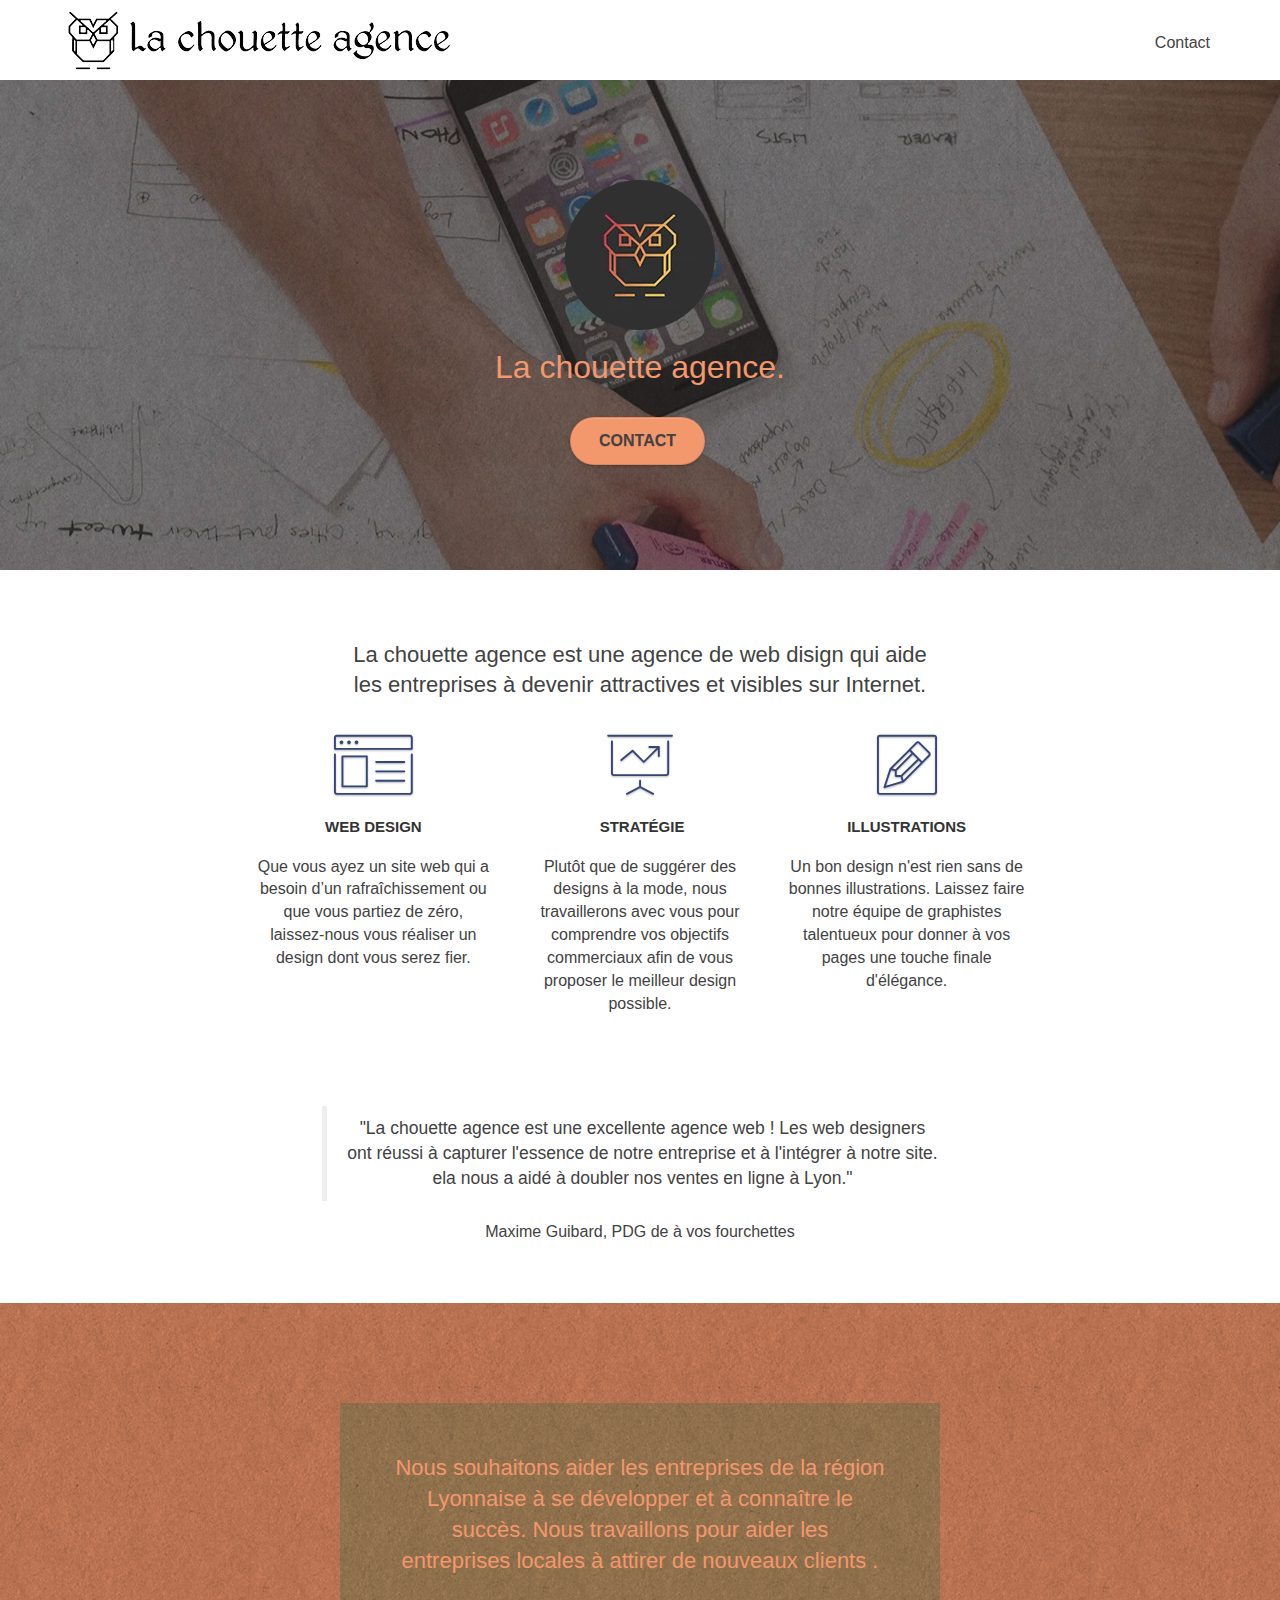
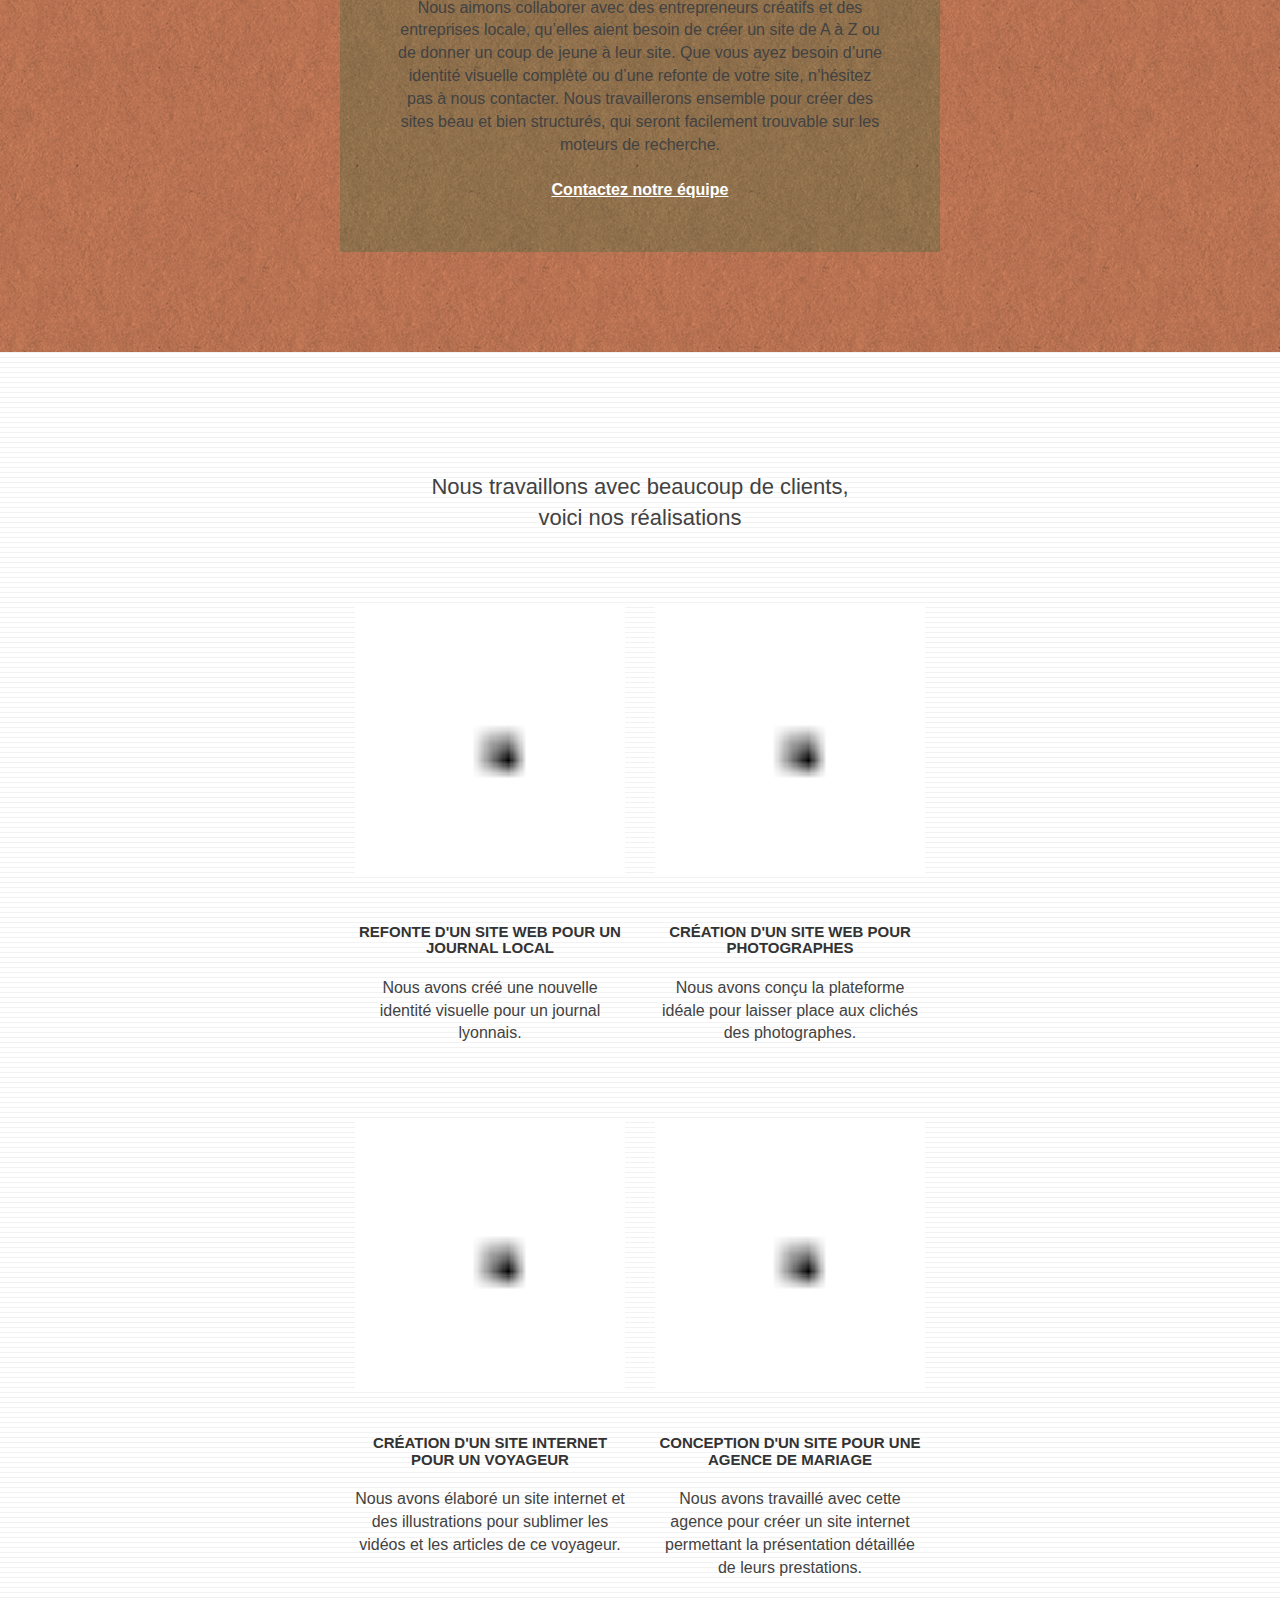
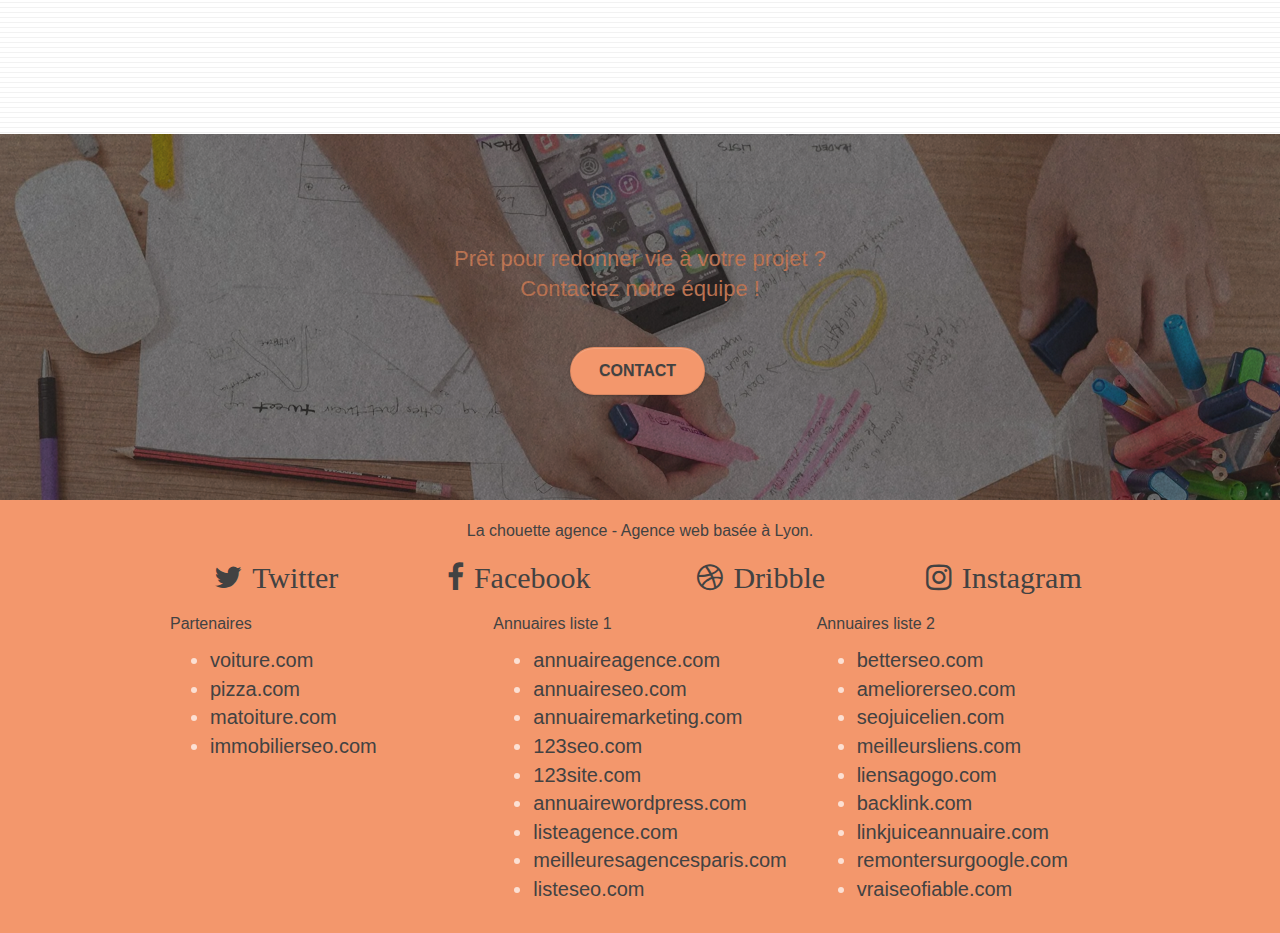
==== index.html @ f235cac0 "modification de la src pour lasizases" ====
<!doctype html>
<html lang="fr" >

<head>
	<meta charset="utf-8">
	<meta name="keywords"
		content="seo, google, site web, site internet, agence design paris, agence design, agence design,agence design,agence design,agence design,agence design,agence design,agence design,agence design">
	<meta name="description" content="La chouette agence est une agence de web design qui aide les entreprise à devenir attractives et vissible sur internet">
	<meta name="viewport" content="width=device-width, initial-scale=1.0, viewport-fit=cover">
	<!--opengraph-->
	<meta property="og:title" content="La chouette agence - Agence web basée à Lyon"/>
	<meta property="og:type" content="website"/>
	<meta property="og:url" content="https://hauste77.github.io/SEO-optimisation/"/>
	<meta property="og:image" content="https://hauste77.github.io/SEO-optimisation/img/logo.webp"/>
	<meta property="og:description" content="La chouette agence est une agence de web design qui aide les entreprise à devenir attractives et vissible sur internet"/>

	<link rel="shortcut icon" type="image/png" href="favicon.ico">

	<link rel="stylesheet" type="text/css" href="./css/bootstrap.css">
	<link rel="stylesheet" type="text/css" href="style.css">
	<link rel="stylesheet" type="text/css" href="./css/font-awesome.css">
	<link rel="stylesheet" type="text/css" href="./css/et-line.css">
	


	

	<title>La chouette agence - Agence web basée à Lyon</title>


	<!-- Analytics -->

	<!-- Analytics END -->

</head>

<body>
	<!-- Principal conteneur -->
	<div class="page-container">

		<!-- bloc-0 -->
		<header class="bloc bgc-white l-bloc " id="bloc-0">
				<nav class="navbar row">
					<div class="navbar-header">
						<a class="navbar-brand" href="index.html"><img src="img/la-chouette-agence.webp"
								alt="paris web design logo agence web meilleure agence" /></a>
						<button id="nav-toggle" type="button" class="ui-navbar-toggle navbar-toggle"
							data-toggle="collapse" data-target=".navbar-1">
							<span class="sr-only">Toggle navigation</span><span class="icon-bar"></span><span
								class="icon-bar"></span><span class="icon-bar"></span>
						</button>
					</div>
					<div class="collapse navbar-collapse navbar-1 special-dropdown-nav">
						<ul class="site-navigation nav navbar-nav">
							<li>
								<a href="page2.html">Contact</a>
							</li>
						</ul>
					</div>
				</nav>
		</header>
		<!-- bloc-0 END -->

		<!-- bloc-1-presentation -->
		<div class="bloc bgc-dark-slate-blue bg-banniere d-bloc bg-t-edge bloc-bg-texture texture-paper b-parallax"
			id="bloc-1-hero">
			<div class="container bloc-lg">
				<div class="row tight-width-whitespace">
					<div class="col-sm-12">
						<img src="img/logo.webp" class="center-block image-resize-mode"
							alt="La chouette agence, agence web paris, création logo paris" />
						<h1 class="text-center hero-bloc-text tc-white ">
							La chouette agence.
						</h1>
						<div class="text-center">
							<a href="page2.html" class="btn btn-lg btn-clean btn-rd cta-hero btn-atomic-tangerine"
								id="cta-hero">Contact</a>
						</div>
					</div>
				</div>
			</div>
		</div>
		<!-- bloc-1-presentation END -->

		<!-- bloc-2-services -->
		<div class="bloc bgc-white l-bloc" id="bloc-2-services">
			<div class="container bloc-md">
				<div class="row">
					<div class="col-sm-12 text-center">
						<h2>La chouette agence est une agence de web disign qui aide <br> les entreprises à devenir attractives et visibles sur Internet.</h2>
					</div>
				</div>
				<div class="row voffset-lg med-width-whitespace">
					<div class="col-sm-4">
						<div class="text-center">
							<span class="et-icon-browser sm-shadow icon-dark-slate-blue icons icon-lg"></span>
						</div>
						<h3 class="mg-md text-center">
							Web design
						</h3>
						<p class="text-center ">
							Que vous ayez un site web qui a besoin d&rsquo;un rafraîchissement ou que vous partiez de
							zéro, laissez-nous vous réaliser un design dont vous serez fier.
						</p>
					</div>
					<div class="col-sm-4">
						<div class="text-center">
							<span class="et-icon-presentation sm-shadow icon-dark-slate-blue icons icon-lg"></span>
						</div>
						<h3 class="mg-md text-center">
							&nbsp;Stratégie
						</h3>
						<p class="text-center ">
							Plutôt que de suggérer des designs à la mode, nous travaillerons avec vous pour comprendre
							vos objectifs commerciaux afin de vous proposer le meilleur design possible.<br>
						</p>
					</div>
					<div class="col-sm-4">
						<div class="text-center">
							<span class="et-icon-edit sm-shadow icon-dark-slate-blue icons icon-lg"></span>
						</div>
						<h3 class="mg-md text-center">
							Illustrations
						</h3>
						<p class="text-center ">
							Un bon design n'est rien sans de bonnes illustrations. Laissez faire notre équipe de
							graphistes talentueux pour donner à vos pages une touche finale d'élégance.
						</p>
					</div>
				</div>
				<div class="row voffset-lg voffset">
					<div class="col-xs-12 col-md-8 col-md-offset-2 text-center">
						<blockquote class="blockquote">"La chouette agence est une excellente agence web ! Les web designers ont réussi à
							capturer l'essence de notre entreprise et à l'intégrer à notre site. ela nous a aidé à
							doubler nos ventes en ligne à Lyon."</blockquote>
						<p>Maxime Guibard, PDG de à vos fourchettes</p>

					</div>
				</div>
			</div>
		</div>
		<!-- bloc-2-services END -->

		<!-- bloc-3-what-i-do -->
		<div class="bloc tc-white bgc-atomic-tangerine bg-presentation d-bloc bloc-bg-texture texture-paper b-parallax"
			id="bloc-3-what-i-do">
			<div class="container bloc-lg">
				<div class="row tight-width-whitespace black-background">
					<div class="col-sm-12">
						<h2 class="mg-md text-center tc-white">
							Nous souhaitons aider les entreprises de la région Lyonnaise à se développer et à connaître
							le succès. Nous travaillons pour aider les entreprises locales à attirer de nouveaux clients
							.<br>
						</h2>
						<p class="text-center white">
							Nous aimons collaborer avec des entrepreneurs créatifs et des entreprises locale, qu’elles
							aient besoin de créer un site de A à Z ou de donner un coup de jeune à leur site. Que vous
							ayez besoin d’une identité visuelle complète ou d’une refonte de votre site, n’hésitez pas à
							nous contacter. Nous travaillerons ensemble pour créer des sites beau et bien structurés,
							qui seront facilement trouvable sur les moteurs de recherche. <br><br><a
								class="ltc-white bold-link" href="page2.html">Contactez notre équipe</a><br>
						</p>
					</div>
				</div>
			</div>
		</div>
		<!-- bloc-3-what-i-do END -->

		<!-- bloc-4-portfolio -->
		<div class="bloc bgc-white bg-lines-h2-bg bg-repeat l-bloc" id="bloc-4-portfolio">
			<div class="container bloc-lg">
				<div class="row">
					<div class="col-sm-12 text-center">
						<h2>Nous travaillons avec beaucoup de clients,<br> voici nos réalisations</h2>
					</div>
				</div>
				<div class="row tight-width-whitespace portfolio-row">
					<div class="col-sm-6">
						<a href="#" data-lightbox="img/1.webp" data-gallery-id="gallery-1"
							data-caption="Refonte d'un site web pour un journal local" data-frame="snapshot-lb"><img
								data-src="img/1.webp" src="[data-uri]
								oAAAANSUhEUgAAAA8AAAAPCAIAAAC0tA
								IdAAAAAXNSR0IArs4c6QAAAARnQU1BAA
								Cxjwv8YQUAAAAJcEhZcwAADsMAAA7DAc
								dvqGQAAAAtSURBVChTY/hPChhVjQmwq1
								6xYkVrayuUgwSwqwYqZWDAIkV/d+MCg0
								X1//8A6+OZnvHEteQAAAAASUVORK5CYI
								I="
								alt="paris web design logo agence web meilleure agence et refonte site web journal"
								class="img-responsive portfolio-thumb lazyload" /></a>
						<h3 class="mg-md text-center">
							Refonte d'un site web pour un journal local
						</h3>
						<p class="text-center">
							Nous avons créé une nouvelle identité visuelle pour un journal lyonnais.
						</p>
					</div>
					<div class="col-sm-6">
						<a href="#" data-lightbox="img/2.webp" data-gallery-id="gallery-1"
							data-caption="Création d'un site web pour photographes" data-frame="snapshot-lb"><img
								data-src="img/2.webp" src="[data-uri]
								oAAAANSUhEUgAAAA8AAAAPCAIAAAC0tA
								IdAAAAAXNSR0IArs4c6QAAAARnQU1BAA
								Cxjwv8YQUAAAAJcEhZcwAADsMAAA7DAc
								dvqGQAAAAtSURBVChTY/hPChhVjQmwq1
								6xYkVrayuUgwSwqwYqZWDAIkV/d+MCg0
								X1//8A6+OZnvHEteQAAAAASUVORK5CYI
								I=" class="img-responsive portfolio-thumb lazyload"
								alt="paris web design logo agence web meilleure agence, Création d'un site web pour photographes" /></a>
						<h3 class="mg-md text-center">
							Création d'un site web pour photographes
						</h3>
						<p class="text-center">
							Nous avons conçu la plateforme idéale pour laisser place aux clichés des photographes.
						</p>
					</div>
				</div>
				<div class="row tight-width-whitespace portfolio-row">
					<div class="col-sm-6">
						<a href="#" data-lightbox="img/3.webp" data-gallery-id="gallery-1"
							data-caption="Création d'un site internet pour un voyageur" data-frame="snapshot-lb"><img
								data-src="img/3.webp" src="[data-uri]
								oAAAANSUhEUgAAAA8AAAAPCAIAAAC0tA
								IdAAAAAXNSR0IArs4c6QAAAARnQU1BAA
								Cxjwv8YQUAAAAJcEhZcwAADsMAAA7DAc
								dvqGQAAAAtSURBVChTY/hPChhVjQmwq1
								6xYkVrayuUgwSwqwYqZWDAIkV/d+MCg0
								X1//8A6+OZnvHEteQAAAAASUVORK5CYI
								I=" class="img-responsive portfolio-thumb lazyload"
								alt="paris web design logo agence web meilleure agence, Création d'un site web pour voyageur" /></a>
						<h3 class="mg-md text-center">
							Création d'un site internet pour un voyageur
						</h3>
						<p class="text-center">
							Nous avons élaboré un site internet et des illustrations pour sublimer les vidéos et les
							articles de ce voyageur.
						</p>
					</div>
					<div class="col-sm-6">
						<a href="#" data-lightbox="img/4.webp" data-gallery-id="gallery-1"
							data-caption="Conception d'un site pour une agence de mariage" data-frame="snapshot-lb"><img
								data-src="img/4.webp" src="[data-uri]
								oAAAANSUhEUgAAAA8AAAAPCAIAAAC0tA
								IdAAAAAXNSR0IArs4c6QAAAARnQU1BAA
								Cxjwv8YQUAAAAJcEhZcwAADsMAAA7DAc
								dvqGQAAAAtSURBVChTY/hPChhVjQmwq1
								6xYkVrayuUgwSwqwYqZWDAIkV/d+MCg0
								X1//8A6+OZnvHEteQAAAAASUVORK5CYI
								I=" class="img-responsive portfolio-thumb lazyload"
								alt="paris web design logo agence web meilleure agence, Création d'un site web pour agence de mariage" /></a>
						<h3 class="mg-md text-center">
							Conception d'un site pour une agence de mariage
						</h3>
						<p class="text-center">
							Nous avons travaillé avec cette agence pour créer un site internet permettant la
							présentation détaillée de leurs prestations.
						</p>
					</div>
				</div>
			</div>
		</div>
		<!-- bloc-4-portfolio END -->

		<!-- bloc-5-cta -->
		<div class="bloc bgc-dark-slate-blue bg-banniere d-bloc bloc-bg-texture texture-paper" id="bloc-5-cta">
			<div class="container bloc-lg">
				<div class="row">
					<h2 class="mg-md text-center tc-white">
						Prêt pour redonner vie à votre projet ?<br>Contactez notre équipe !
					</h2>
					<div class="col-sm-12 text-center">
						<a href="page2.html"
							class="btn btn-atomic-tangerine btn-clean btn-rd btn-lg cta-hero">Contact</a>
					</div>
				</div>
			</div>
		</div>
		<!-- bloc-5-cta END -->

		<!-- Footer - bloc-8 -->
		<div class="bloc bgc-atomic-tangerine d-bloc" id="bloc-8">
			<div class="container bloc-sm">
				<div class="row">
					<div class="col-sm-12">
						<p class="text-center white">
							La chouette agence - Agence web basée à Lyon.<br>
						</p>
						<div class="row row-no-gutters social">
							<div class="col-sm-3">
								<div class="text-center">
									<a class="social" href="index.html"><span class="fa fa-twitter icon-md">Twitter</span></a>
								</div>
							</div>
							<div class="col-sm-3">
								<div class="text-center">
									<a class="social" href="index.html"><span class="fa fa-facebook icon-md">Facebook</span></a>
								</div>
							</div>
							<div class="col-sm-3">
								<div class="text-center">
									<a class="social" href="index.html"><span class="fa fa-dribbble icon-md">Dribble</span></a>
								</div>
							</div>
							<div class="col-sm-3">
								<div class="text-center">
									<a class="social" href="index.html"><span
											class="fa fa-instagram icon-md">Instagram</span></a>
								</div>
							</div>
						</div>
						<div class="row">
							<div class="col-sm-4">
								<p>Partenaires</p>
								<ul>
									<li><a href="voiture.com">voiture.com</a></li>
									<li><a href="pizza.com">pizza.com</a></li>
									<li><a href="matoiture.com">matoiture.com</a></li>
									<li><a href="immobilierseo.com">immobilierseo.com</a></li>
								</ul>
							</div>
							<div class="col-sm-4">
								<p>Annuaires liste 1</p>
								<ul>
									<li><a href="annuaireagence.com">annuaireagence.com</a></li>
									<li><a href="annuaireseo.com">annuaireseo.com</a></li>
									<li><a href="annuairemarketing.com">annuairemarketing.com</a></li>
									<li><a href="123seoture.com">123seo.com</a></li>
									<li><a href="123site.com">123site.com</a></li>
									<li><a href="annuairewordpress.com">annuairewordpress.com</a></li>
									<li><a href="listeagence.com">listeagence.com</a></li>
									<li><a href="meilleuresagencesparis.com">meilleuresagencesparis.com</a></li>
									<li><a href="listeseo.com">listeseo.com</a></li>
								</ul>
							</div>
							<div class="col-sm-4">
								<p>Annuaires liste 2</p> 
								<ul>
									<li><a href="betterseo.com">betterseo.com</a></li>
									<li><a href="ameliorerseo.com">ameliorerseo.com</a></li>
									<li><a href="seojuicelien.com">seojuicelien.com</a></li>
									<li><a href="meilleursliens.com">meilleursliens.com</a></li>
									<li><a href="liensagogo.com">liensagogo.com</a></li>
									<li><a href="backlink.com">backlink.com</a></li>
									<li><a href="linkjuiceannuaire.com">linkjuiceannuaire.com</a></li>
									<li><a href="remontersurgoogle.com">remontersurgoogle.com</a></li>
									<li><a href="vraiseofiable.com">vraiseofiable.com</a></li>
								</ul>
							</div>
						</div>
					</div>
				</div>
			</div>
		</div>
		<!-- Footer - bloc-8 END -->

	</div>
	<!-- Principal conteneur END -->
	<script src="./js/lazysizes.min.js" async=""></script>
	<script src="./js/jquery-3.4.1.min.js"></script>
	<script src="./js/bootstrap.min.js"></script>
	<script defer src="./js/blocs.min.js"></script>
	<script defer src="./js/jquery.touchSwipe.js"></script>
	<script defer src="./js/gmaps.min.js"></script>

</body>

</html>
---- style.css ----
body {
    margin: 0;
    padding: 0;
    background: #FFF;
    overflow-x: hidden;
    -webkit-font-smoothing: antialiased;
    -moz-osx-font-smoothing: grayscale;
}

a,
button {
    transition: all .3s ease-in-out;
    outline: none!important;
}

a:hover {
    text-decoration: none;
    cursor: pointer;
}

#page-loading-blocs-notifaction {
    position: fixed;
    top: 0;
    bottom: 0;
    width: 100%;
    z-index: 100000;
    background: #FFFFFF url("img/pageload-spinner.gif") no-repeat center center;
}

.blockquote {
    color: #424242;
}

ul {
    font-size: 2rem;
}

.bloc {
    width: 100%;
    clear: both;
    background: 50% 50% no-repeat;
    padding: 0 50px;
    -webkit-background-size: cover;
    -moz-background-size: cover;
    -o-background-size: cover;
    background-size: cover;
    position: relative;
}

.bloc .container {
    padding-left: 0;
    padding-right: 0;
}

.bloc-lg {
    padding: 100px 50px;
}

.bloc-md {
    padding: 50px;
}

.bloc-sm {
    padding: 20px 50px;
}

.bg-center,
.bg-l-edge,
.bg-r-edge,
.bg-t-edge,
.bg-b-edge,
.bg-tl-edge,
.bg-bl-edge,
.bg-tr-edge,
.bg-br-edge,
.bg-repeat {
    -webkit-background-size: auto!important;
    -moz-background-size: auto!important;
    -o-background-size: auto!important;
    background-size: auto!important;
}

.bg-repeat {
    background: repeat;
}

.bg-t-edge {
    background: top no-repeat;
}

.bloc-bg-texture::before {
    content: "";
    background-size: 2px 2px;
    position: absolute;
    top: 0;
    bottom: 0;
    left: 0;
    right: 0;
}

.img-responsive.portfolio-thumb {
    width: -webkit-fill-available;
}

.texture-paper::before {
    background: url("img/texture-paper.webp");
}

.b-parallax {
    background-attachment: fixed;
}

.d-bloc {
    color: rgba(255, 255, 255, .7);
}

.d-bloc button:hover {
    color: rgba(255, 255, 255, .9);
}

.d-bloc .icon-round,
.d-bloc .icon-square,
.d-bloc .icon-rounded,
.d-bloc .icon-semi-rounded-a,
.d-bloc .icon-semi-rounded-b {
    border-color: rgba(255, 255, 255, .9);
}

.d-bloc .divider-h span {
    border-color: rgba(255, 255, 255, .2);
}

.d-bloc .a-btn,
.d-bloc .navbar a,
.d-bloc .navbar-brand,
.d-bloc a .icon-sm,
.d-bloc a .icon-md,
.d-bloc a .icon-lg,
.d-bloc a .icon-xl,
.d-bloc h1 a,
.d-bloc h2 a,
.d-bloc h3 a,
.d-bloc h4 a,
.d-bloc h5 a,
.d-bloc h6 a,
.d-bloc p a {
    color: rgba(255, 255, 255, .6);
}

.d-bloc .a-btn:hover,
.d-bloc .navbar a:hover,
.d-bloc .navbar-brand:hover,
.d-bloc a:hover .icon-sm,
.d-bloc a:hover .icon-md,
.d-bloc a:hover .icon-lg,
.d-bloc a:hover .icon-xl,
.d-bloc h1 a:hover,
.d-bloc h2 a:hover,
.d-bloc h3 a:hover,
.d-bloc h4 a:hover,
.d-bloc h5 a:hover,
.d-bloc h6 a:hover,
.d-bloc p a:hover {
    color: rgba(255, 255, 255, 1);
}

.d-bloc .navbar-toggle .icon-bar {
    background: rgba(255, 255, 255, 1);
}

.d-bloc .btn-wire,
.d-bloc .btn-wire:hover {
    color: rgba(255, 255, 255, 1);
    border-color: rgba(255, 255, 255, 1);
}

.d-bloc .panel {
    color: rgba(0, 0, 0, .5);
}

.d-bloc .panel button:hover {
    color: rgba(0, 0, 0, .7);
}

.d-bloc .panel icon {
    border-color: rgba(0, 0, 0, .7);
}

.d-bloc .panel .divider-h span {
    border-color: rgba(0, 0, 0, .1);
}

.d-bloc .panel .a-btn {
    color: rgba(0, 0, 0, .6);
}

.d-bloc .panel .a-btn:hover {
    color: rgba(0, 0, 0, 1);
}

.d-bloc .panel .btn-wire,
.d-bloc .panel .btn-wire:hover {
    color: rgba(0, 0, 0, .7);
    border-color: rgba(0, 0, 0, .3);
}

.d-bloc .panel,
.l-bloc {
    color: rgba(0, 0, 0, .5);
}

.d-bloc .panel button:hover,
.l-bloc button:hover {
    color: rgba(0, 0, 0, .7);
}

.l-bloc .icon-round,
.l-bloc .icon-square,
.l-bloc .icon-rounded,
.l-bloc .icon-semi-rounded-a,
.l-bloc .icon-semi-rounded-b {
    border-color: rgba(0, 0, 0, .7);
}

.d-bloc .panel .divider-h span,
.l-bloc .divider-h span {
    border-color: rgba(0, 0, 0, .1);
}

.d-bloc .panel .a-btn,
.l-bloc .a-btn,
.l-bloc .navbar a,
.l-bloc .navbar-brand,
.l-bloc a .icon-sm,
.l-bloc a .icon-md,
.l-bloc a .icon-lg,
.l-bloc a .icon-xl,
.l-bloc h1 a,
.l-bloc h2 a,
.l-bloc h3 a,
.l-bloc h4 a,
.l-bloc h5 a,
.l-bloc h6 a,
.l-bloc p a {
    color: rgba(0, 0, 0, .6);
}

.d-bloc .panel .a-btn:hover,
.l-bloc .a-btn:hover,
.l-bloc .navbar a:hover,
.l-bloc .navbar-brand:hover,
.l-bloc a:hover .icon-sm,
.l-bloc a:hover .icon-md,
.l-bloc a:hover .icon-lg,
.l-bloc a:hover .icon-xl,
.l-bloc h1 a:hover,
.l-bloc h2 a:hover,
.l-bloc h3 a:hover,
.l-bloc h4 a:hover,
.l-bloc h5 a:hover,
.l-bloc h6 a:hover,
.l-bloc p a:hover {
    color: rgba(0, 0, 0, 1);
}

.l-bloc .navbar-toggle .icon-bar {
    color: rgba(0, 0, 0, .6);
}

.d-bloc .panel .btn-wire,
.d-bloc .panel .btn-wire:hover,
.l-bloc .btn-wire,
.l-bloc .btn-wire:hover {
    color: rgba(0, 0, 0, .7);
    border-color: rgba(0, 0, 0, .3);
}

.voffset {
    margin-top: 30px;
}

.voffset-lg {
    margin-top: 80px;
}

.row-no-gutters {
    margin-right: 0;
    margin-left: 0;
}

.row.row-no-gutters > [class^="col-"],
.row.row-no-gutters > [class*=" col-"] {
    padding-right: 0;
    padding-left: 0;
}

#bloc-1-hero h1 {
    font-size: 32px;
}

.navbar {
    margin-bottom: 0;
    z-index: 1;
}

.navbar-brand {
    height: auto;
    padding: 3px 15px;
    font-size: 25px;
    font-weight: normal;
    font-weight: 600;
    line-height: 44px;
}

.navbar-brand img {
    max-height: 200px;
    margin: 0 5px 0 0;
    display: inline;
}

.navbar-brand img[src$=svg] {
    min-width: 100px;
}

.nav-center .navbar-brand img {
    margin: 0;
}

.navbar .nav {
    padding-top: 2px;
    margin-right: -16px;
    float: right;
    z-index: 1;
}

.nav > li {
    float: left;
    margin-top: 4px;
    font-size: 16px;
}

.navbar-nav .open .dropdown-menu > li > a {
    text-align: inherit;
}

.nav > li a:hover,
.nav > li a:focus {
    background: transparent;
}

.navbar-toggle {
    margin: 10px 10px 0 0;
    border: 0px;
}

.navbar-toggle:hover {
    background: transparent!important;
}

.navbar-toggle .icon-bar {
    background-color: rgba(0, 0, 0, .5);
    width: 26px;
}

.nav-invert .navbar .nav {
    float: left;
}

.nav-invert .navbar-header,
.nav-invert .navbar-brand {
    float: right;
    position: relative;
    z-index: 2;
}

@media (min-width: 768px) {
    .site-navigation {
        position: absolute;
        top: 50%;
        right: 20px;
        transform: translate(0, -50%);
        -webkit-transform: translateY(-50%);
    }
    .nav > li .dropdown-menu a,
    .nav > li .dropdown-menu a:hover {
        color: #484848;
    }
    .nav-invert .site-navigation {
        left: 0;
        right: 0;
    }
    .nav-center {
        text-align: center;
    }
    .nav-center .navbar-header {
        width: 100%;
    }
    .nav-center .navbar-header,
    .nav-center .navbar-brand,
    .nav-center .nav > li {
        float: none;
        display: inline-block;
    }
    .nav-center .site-navigation {
        position: relative;
        width: 100%;
        right: 0;
        margin-right: 0px;
        margin-top: 20px;
    }
    .nav-center.mini-nav .navbar-toggle {
        float: none;
        margin: 10px auto 0;
    }
}

.nav > li > .dropdown a {
    background: none!important;
    display: block;
    padding: 14px 15px;
}

nav .caret {
    margin: 0 5px;
}

.dropdown-menu .dropdown-menu {
    top: -8px;
    left: 100%;
}

.dropdown-menu .dropmenu-flow-right {
    top: 100%;
    left: 0;
    margin-left: -1px;
    border-top-left-radius: 0;
    border-top-right-radius: 0;
}

.dropdown-menu .dropdown span {
    border: 4px solid black;
    border-top-color: transparent;
    border-right-color: transparent;
    border-bottom-color: transparent;
    margin: 6px -5px 0 0!important;
    float: right;
}

.mg-md {
    margin-top: 10px;
    margin-bottom: 20px;
}

.mg-lg {
    margin-top: 10px;
    margin-bottom: 40px;
}

.btn {
    margin: 0 5px 5px 0;
}

.btn.pull-right {
    margin: 0 0 5px 5px;
}

.btn-d,
.btn-d:hover,
.btn-d:focus {
    color: #FFF;
    background: rgba(0, 0, 0, .3);
}

button {
    outline: none!important;
}

.btn-rd {
    border-radius: 40px;
}

.btn-clean {
    border: 1px solid rgba(0, 0, 0, .08);
    border-bottom-color: rgba(0, 0, 0, .1);
    text-shadow: 0 1px 0 rgba(0, 0, 1, .1);
    box-shadow: 0 1px 3px rgba(0, 0, 1, .25), inset 0 1px 0 0 rgba(255, 255, 255, .15);
}

.icon-md {
    font-size: 30px!important;
    color: #424242 !important;
}

.icon-lg {
    font-size: 60px!important;
}

.sm-shadow {
    text-shadow: 0 1px 2px rgba(0, 0, 0, .3);
}

.panel-sq,
.panel-sq .panel-heading,
.panel-sq .panel-footer {
    border-radius: 0;
}

.panel-rd {
    border-radius: 30px;
}

.panel-rd .panel-heading {
    border-radius: 29px 29px 0 0;
}

.panel-rd .panel-footer {
    border-radius: 0 0 29px 29px;
}

.form-control {
    border-color: rgba(0, 0, 0, .1);
    box-shadow: none;
}

.scrollToTop {
    width: 40px;
    height: 40px;
    position: fixed;
    bottom: 20px;
    right: 20px;
    opacity: 0;
    z-index: 500;
    transition: all .3s ease-in-out;
}

.scrollToTop span {
    margin-top: 6px;
}

.showScrollTop {
    font-size: 14px;
    opacity: 1;
}

a[data-lightbox] {
    position: relative;
    display: block;
    text-align: center;
}

a[data-lightbox]:hover::before {
    content: "+";
    font-family: "HelveticaNeue-Light", "Helvetica Neue Light", "Helvetica Neue", Helvetica, Arial;
    font-size: 32px;
    width: 50px;
    height: 50px;
    margin-left: -25px;
    border-radius: 50%;
    background: rgba(0, 0, 0, .6);
    color: #FFF;
    font-weight: 100;
    z-index: 1;
    position: absolute;
    top: 50%;
    transform: translateY(-50%);
    -webkit-transform: translateY(-50%);
}

a[data-lightbox]:hover img {
    opacity: 0.6;
    -webkit-animation-fill-mode: none;
    animation-fill-mode: none;
}

#lightbox-modal {
    display: flex;
    align-items: center;
}

#lightbox-modal .modal-dialog {
    width: 90%;
    max-width: 900px;
    margin: 0 auto 0;
}

#lightbox-modal .modal-dialog img {
    max-height: 90vh;
    margin: 0 auto;
}

.lightbox-caption {
    padding: 20px;
    color: #FFF;
    background: rgba(0, 0, 0, .5);
    position: absolute;
    left: 15px;
    right: 15px;
    bottom: 5px;
}

.close-lightbox {
    color: #FFF;
    font-size: 30px;
    position: absolute;
    top: 20px;
    right: 20px;
    z-index: 20;
    background: rgba(0, 0, 0, .5);
    border: none;
    line-height: 30px;
    padding: 0 9px 5px;
    opacity: 0.3;
}

.close-lightbox:hover,
.next-lightbox:hover,
.prev-lightbox:hover {
    opacity: 1.0;
    color: #FFF;
}

.next-lightbox,
.prev-lightbox {
    font-size: 20px;
    color: rgba(255, 255, 255, .9);
    background: rgba(0, 0, 0, .5);
    transition: all .2s ease-in-out;
    position: absolute;
    top: 45%;
    z-index: 1;
    opacity: 0.4;
}

.next-lightbox {
    padding: 6px 8px 1px 13px;
    right: 25px;
}

.prev-lightbox {
    padding: 6px 13px 1px 10px;
    left: 25px;
}

.snapshot-lb .modal-body {
    padding-bottom: 45px;
}

.snapshot-lb .lightbox-caption {
    padding: 0;
    color: rgba(0, 0, 0, .5);
    background: none;
}

h1,
h2,
h3,
h4,
h5,
h6,
p,
label,
.btn,
a {
    font-family: "helvetica";
    font-weight: 400;
    color: #424242!important;
}

.container {
    max-width: 1000px;
}

.hero-bloc-text {
    font-size: 38px;
}

.hero-bloc-text-sub {
    font-size: 36px;
}

.statement-bloc-text {
    line-height: 26px;
    font-style: italic;
    font-size: 20px;
    text-align: center;
    font-weight: lighter;
    max-width: 520px;
    margin: auto auto auto auto;
}

p {
    font-size: 16px;
}

.tight-width-whitespace {
    max-width: 600px;
    margin: auto auto auto auto;
}

.h1 {
    font-size: 20px;
    font-family: "Open Sans";
}

.cta-hero {
    margin-top: 22px;
    color: #FFFFFF!important;
    text-transform: uppercase;
    padding: 12px 28px 12px 28px;
    font-size: 16px;
    font-weight: 700;
}

.social {
    margin: 20px 0px;
}

h2 {
    font-size: 22px;
    line-height: 1.4em;
}

h3 {
    font-size: 15px;
    text-transform: uppercase;
    font-weight: 700;
    color: #333333!important;
}

.med-width-whitespace {
    max-width: 800px;
    margin: auto auto auto auto;
    box-shadow: 0px 0px 0px #000000;
}

h1 {
    color: #333333!important;
}

h4 {
    color: #333333!important;
}

.icons {
    margin-bottom: 14px;
    margin-top: 24px;
}

.white {
    color: #424242!important;
}

.portfolio-thumb {
    margin-bottom: 24px;
}

.portfolio-row {
    margin-bottom: 44px;
    margin-top: 50px;
}

.avatar {
    box-shadow: 0px 4px 9px rgba(0, 0, 0, 0.3);
}

.black-background {
    background-color: rgba(165, 147, 99, 0.7);
    padding: 40px 40px 40px 40px;
}

.bold-link {
    font-weight: 900;
    text-decoration: underline!important;
}

.bgc-white {
    background-color: #FFFFFF;
}

.bgc-dark-slate-blue {
    background-color: #364577;
}

.bgc-atomic-tangerine {
    background-color: #F3976C;
}

.tc-white {
    color: #F3976C!important;
}

.btn-atomic-tangerine {
    background: #F3976C;
    color: #424242!important;
}

.btn-atomic-tangerine:hover {
    background: #c27956!important;
    color: #FFFFFF!important;
}

.ltc-white {
    color: #FFFFFF!important;
}

.ltc-white:hover {
    color: #cccccc!important;
}

.ltc-atomic-tangerine {
    color: #F3976C!important;
}

.ltc-atomic-tangerine:hover {
    color: #c27956!important;
}

.icon-dark-slate-blue {
    color: #364577!important;
    border-color: #364577!important;
}

.bg-dots-bg {
    background-image: url("img/dots-bg.png");
}

.bg-lines-h2-bg {
    background-image: url("img/lines-h2-bg.png");
}

.bg-banniere {
    background-image: url("img/la-chouette-agence-banniere.webp");
}

.bg-presentation {
    background-image: url("img/image-de-presentation.webp");
}

@media (max-width: 1024px) {
    .bloc {
        padding-left: 20px;
        padding-right: 20px;
    }
    .bloc.full-width-bloc,
    .bloc-tile-2.full-width-bloc .container,
    .bloc-tile-3.full-width-bloc .container,
    .bloc-tile-4.full-width-bloc .container {
        padding-left: 0;
        padding-right: 0;
    }
}

@media (max-width: 992px) and (min-width: 768px) {
    .navbar .nav {
        max-width: 80%
    }
    .nav-center.navbar .nav {
        max-width: 100%
    }
}

@media only screen and (min-width: 768px) and (max-width: 1024px) and (orientation: landscape) {
    .b-parallax {
        background-attachment: scroll;
    }
}

@media only screen and (min-width: 1024px) and (max-width: 1366px) and (-webkit-min-device-pixel-ratio: 1.5) {
    .b-parallax {
        background-attachment: scroll;
    }
}

@media (max-width: 991px) {
    .container {
        width: 100%;
    }
    .b-parallax {
        background-attachment: scroll;
    }
    .page-container,
    #hero-bloc {
        overflow-x: hidden;
        position: relative;
    }
    
    .bloc-group,
    .bloc-group .bloc {
        display: block;
        width: 100%;
    }
    .bloc-fill-screen .fill-bloc-top-edge,
    .bloc-fill-screen .fill-bloc-bottom-edge {
        padding: 0 20px;
    }
}

@media (max-width: 767px) {
    .page-container {
        overflow-x: hidden;
        position: relative;
    }
    h1,
    h2,
    h3,
    h4,
    h5,
    h6,
    p,
    #disqus_thread {
        padding-left: 10px!important;
        padding-right: 10px!important;
    }
    .b-parallax {
        background-attachment: scroll;
    }
    .navbar .nav {
        padding-top: 0;
        border-top: 1px solid rgba(0, 0, 0, .2);
        float: none!important;
    }
    .navbar.row {
        margin-left: 0;
        margin-right: 0;
    }
    .site-navigation {
        position: inherit;
        transform: none;
        -webkit-transform: none;
        -ms-transform: none;
    }
    .nav > li {
        margin-top: 0;
        border-bottom: 1px solid rgba(0, 0, 0, .1);
        background: rgba(0, 0, 0, .05);
        text-align: left;
        padding-left: 15px;
        width: 100%;
    }
    .nav > li:hover {
        background: rgba(0, 0, 0, .08);
    }

    .dropdown .dropdown a .caret {
        float: none;
        margin: 5px 0 0 10px!important;
        border: 4px solid black;
        border-bottom-color: transparent;
        border-right-color: transparent;
        border-left-color: transparent;
    }
    #hero-bloc .navbar .nav {
        background: rgba(0, 0, 0, .8);
    }
    #hero-bloc .navbar .nav a {
        color: rgba(255, 255, 255, .6);
    }
    .hero {
        padding: 50px 0;
    }
    .hero-nav {
        left: -1px;
        right: -1px;
    }
    .navbar-collapse {
        padding: 0;
        overflow-x: hidden;
        -webkit-box-shadow: none;
        box-shadow: none;
    }
  
    .nav-invert .navbar-header {
        float: none;
        width: 100%;
    }
    .nav-invert .navbar-toggle {
        float: left;
        margin-left: 10px;
    }
    .bloc {
        padding-left: 0;
        padding-right: 0;
    }
    .bloc-xxl,
    .bloc-xl,
    .bloc-lg {
        padding: 40px 0;
    }
    .bloc-sm,
    .bloc-md {
        padding-left: 0;
        padding-right: 0;
    }
    .bloc-tile-2 .container,
    .bloc-tile-3 .container,
    .bloc-tile-4 .container,
    .bloc-fill-screen .fill-bloc-top-edge,
    .bloc-fill-screen .fill-bloc-bottom-edge {
        padding-left: 0;
        padding-right: 0;
    }
    .a-block {
        padding: 0 10px;
    }
    .btn-dwn {
        display: none;
    }
    .voffset {
        margin-top: 5px;
    }
    .voffset-md {
        margin-top: 20px;
    }
    .voffset-lg {
        margin-top: 30px;
    }
    form {
        padding: 5px;
    }
    .close-lightbox {
        display: inline-block;
    }
    .blocsapp-device-iphone5 {
        background-size: 216px 425px;
        padding-top: 60px;
        width: 216px;
        height: 425px;
    }
    .blocsapp-device-iphone5 img {
        width: 180px;
        height: 320px;
    }
}

@media (max-width: 400px) {
    .bloc {
        padding-left: 0 !important;
        padding-right: 0 !important;
    }
}

@media (max-width: 767px) {
    .bloc-mob-center-text {
        text-align: center;
    }
}
---- css/et-line.css ----
@font-face {
    font-family: et-line;
    src: url(../fonts/et-line.eot);
    src: url(../fonts/et-line.eot?#iefix) format('embedded-opentype'), url(../fonts/et-line.woff) format('woff'), url(../fonts/et-line.ttf) format('truetype'), url(../fonts/et-line.svg#et-line) format('svg');
    font-weight: 400;
    font-style: normal;
    font-display: swap;
}


.et-icon-browser,
.et-icon-edit,
.et-icon-presentation
 {
    font-family: et-line;
    speak: none;
    font-style: normal;
    font-weight: 400;
    font-variant: normal;
    text-transform: none;
    line-height: 1;
    -webkit-font-smoothing: antialiased;
    -moz-osx-font-smoothing: grayscale;
    display: inline-block
}

.et-icon-browser:before {
    content: "\e00c"
}

.et-icon-presentation:before {
    content: "\e00e"
}

.et-icon-edit:before {
    content: "\e01c"
}
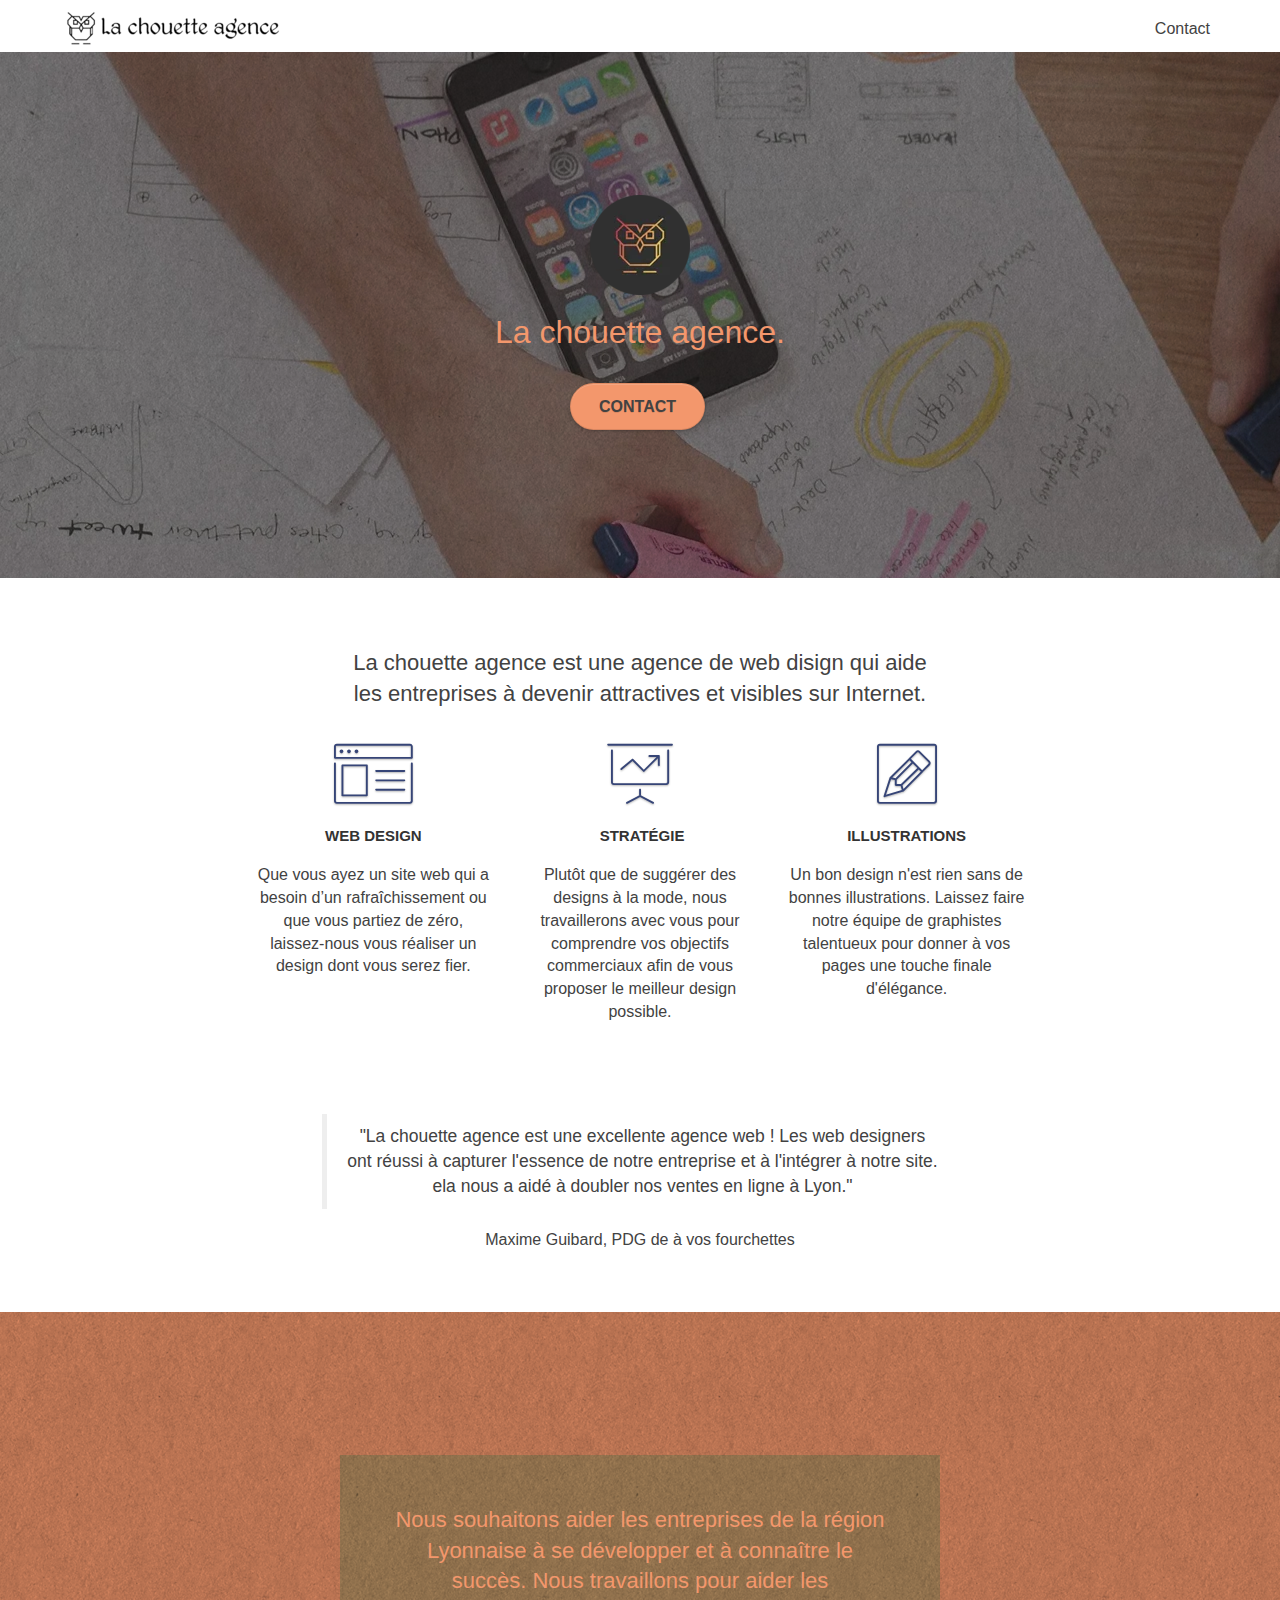
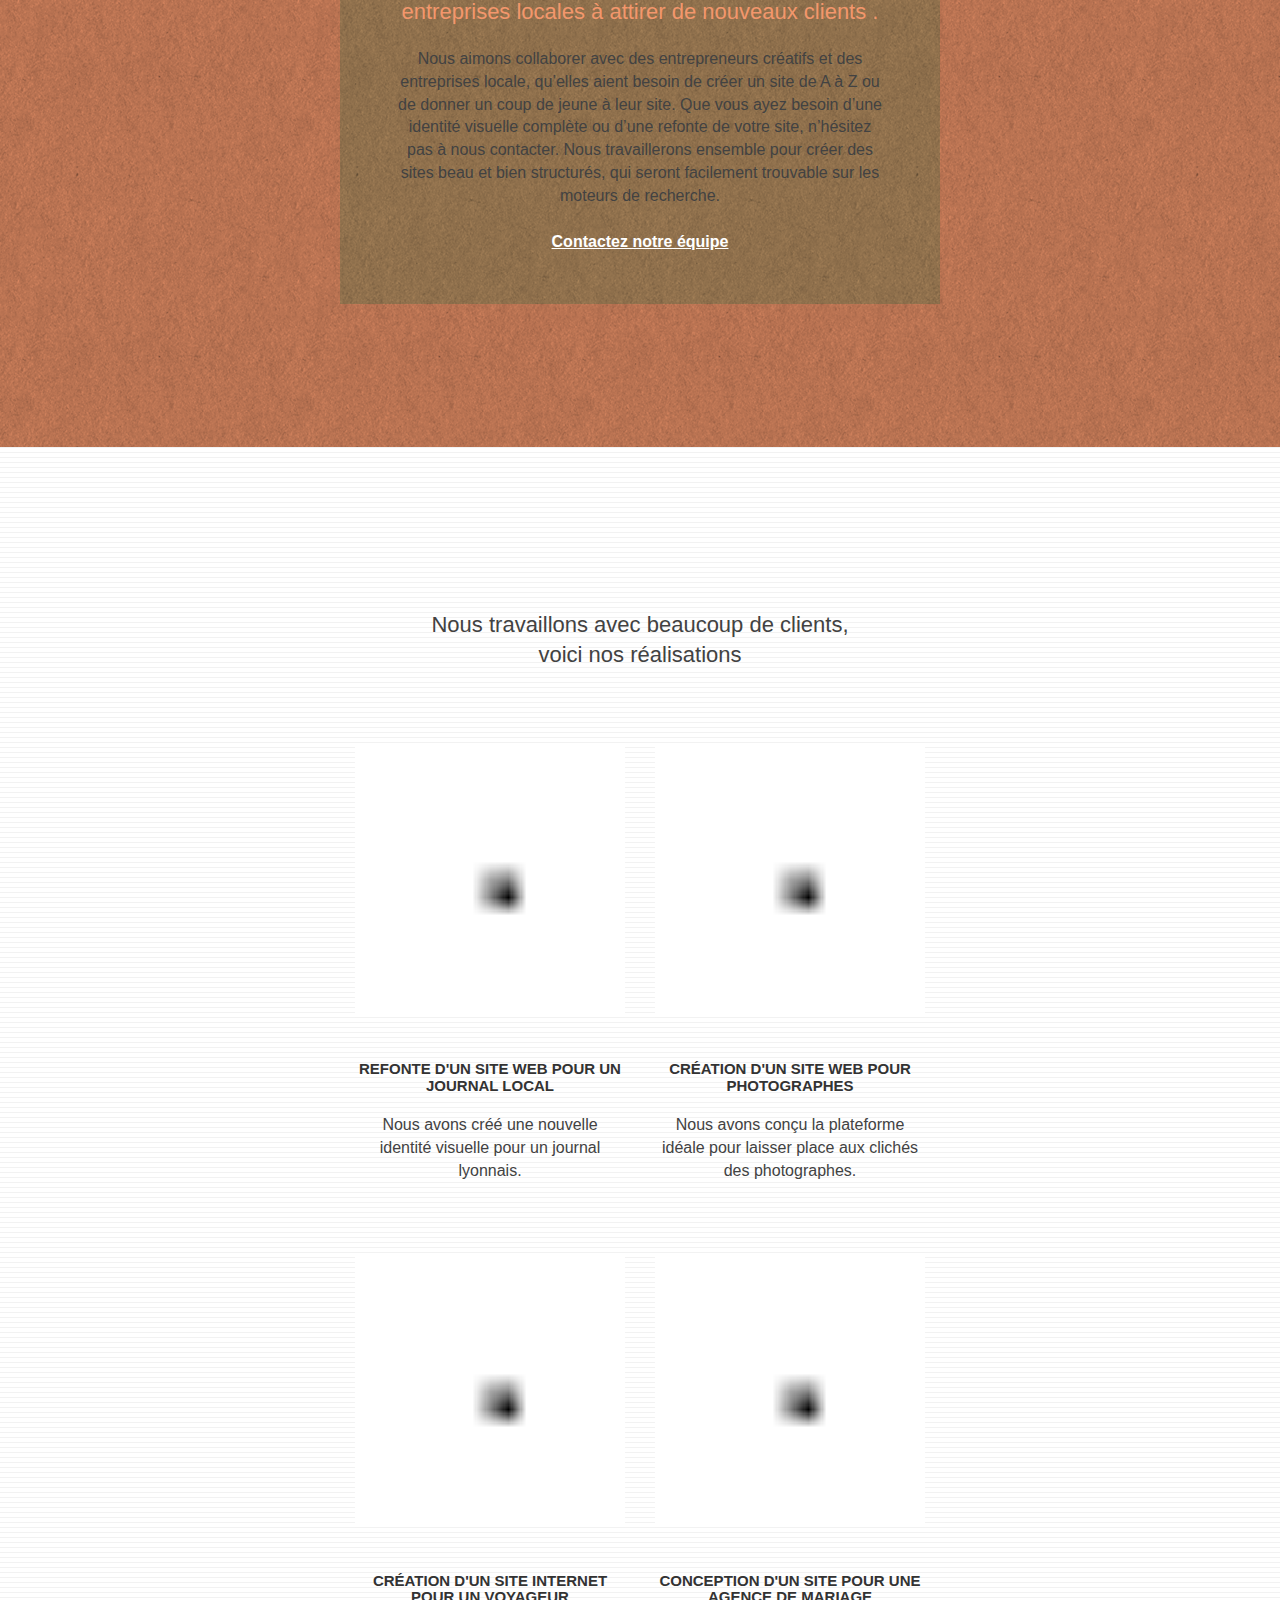
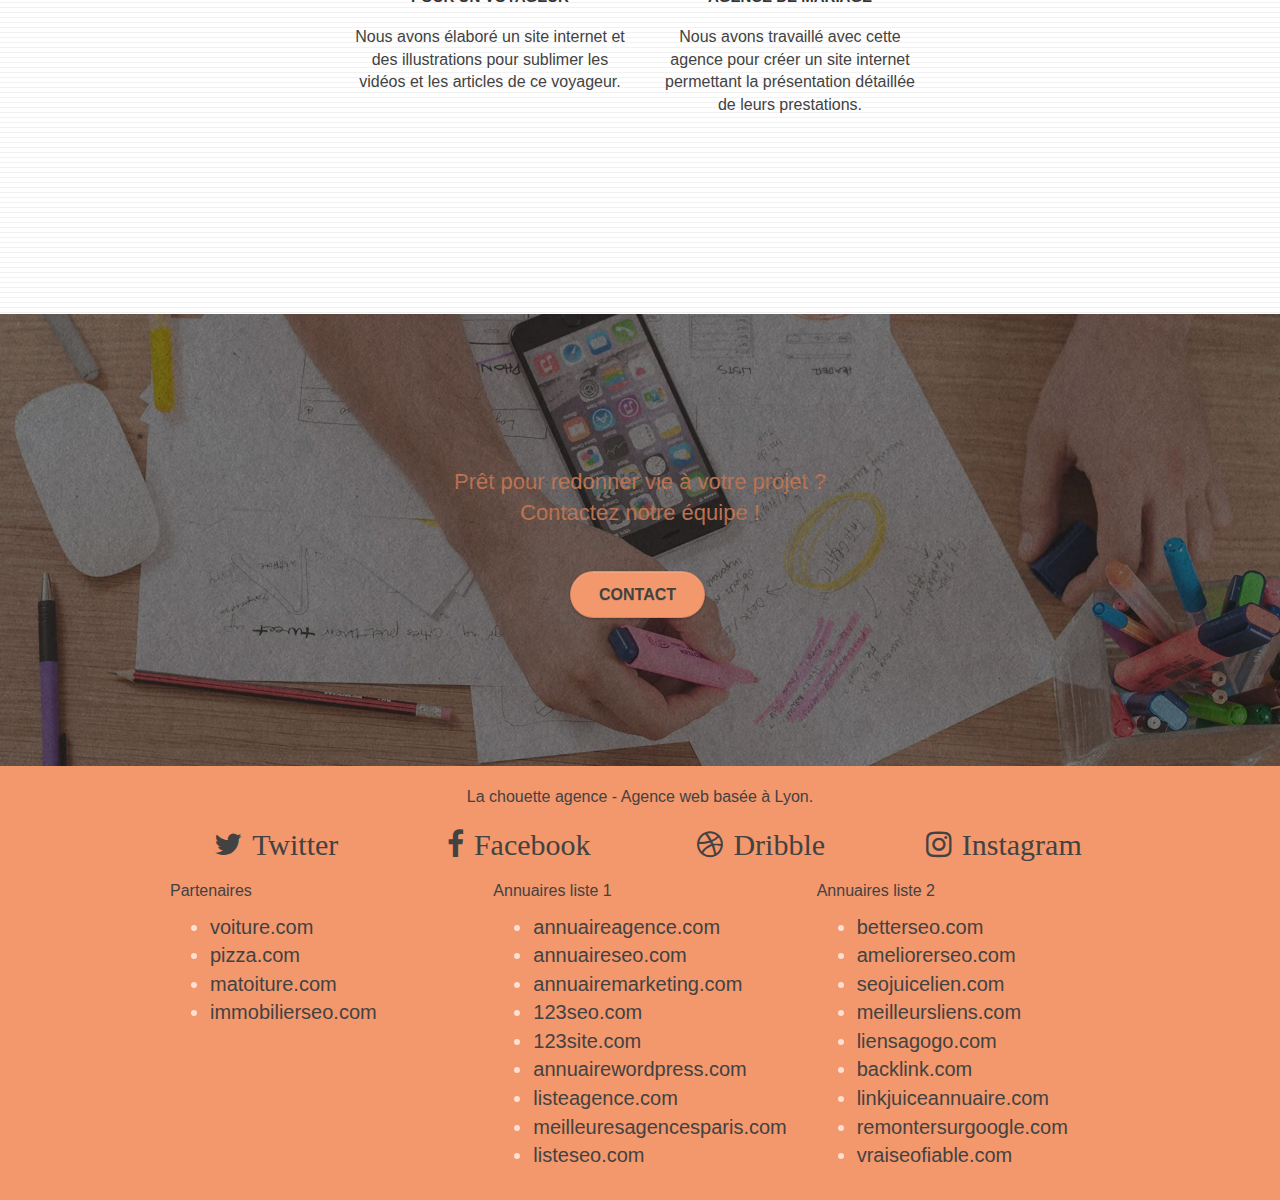
==== commit b29c69a0: "Minify des fichiers js et css" ====
--- a/index.html
+++ b/index.html
@@ -16,8 +16,8 @@
 
 	<link rel="shortcut icon" type="image/png" href="favicon.ico">
 
-	<link rel="stylesheet" type="text/css" href="./css/bootstrap.css">
-	<link rel="stylesheet" type="text/css" href="style.css">
+	<link rel="stylesheet" type="text/css" href="./css/bootstrap.min.css">
+	<link rel="stylesheet" type="text/css" href="style.min.css">
 	<link rel="stylesheet" type="text/css" href="./css/font-awesome.css">
 	<link rel="stylesheet" type="text/css" href="./css/et-line.css">
 	
@@ -359,7 +359,7 @@
 	<script src="./js/jquery-3.4.1.min.js"></script>
 	<script src="./js/bootstrap.min.js"></script>
 	<script defer src="./js/blocs.min.js"></script>
-	<script defer src="./js/jquery.touchSwipe.js"></script>
+	<script defer src="./js/jquery.touchSwipe.min.js"></script>
 	<script defer src="./js/gmaps.min.js"></script>
 
 </body>
--- a/style.min.css
+++ b/style.min.css
@@ -0,0 +1 @@
+body{margin:0;padding:0;background:#fff;overflow-x:hidden;-webkit-font-smoothing:antialiased;-moz-osx-font-smoothing:grayscale}a,button{transition:all .3s ease-in-out;outline:0!important}a:hover{text-decoration:none;cursor:pointer}#page-loading-blocs-notifaction{position:fixed;top:0;bottom:0;width:100%;z-index:100000;background:#fff url(img/pageload-spinner.gif) no-repeat center center}.blockquote{color:#424242}.flex{display:flex;align-items:center;justify-content:space-between}.adresse{width:33%}ul{font-size:2rem}.bloc{width:100%;clear:both;background:50% 50% no-repeat;padding:0 50px;-webkit-background-size:cover;-moz-background-size:cover;-o-background-size:cover;background-size:cover;position:relative}.bloc .container{padding-left:0;padding-right:0}.bloc-lg{padding:143px 50px}.bloc-md{padding:50px}.bloc-sm{padding:20px 50px}.bg-b-edge,.bg-bl-edge,.bg-br-edge,.bg-center,.bg-l-edge,.bg-r-edge,.bg-repeat,.bg-t-edge,.bg-tl-edge,.bg-tr-edge{-webkit-background-size:auto!important;-moz-background-size:auto!important;-o-background-size:auto!important;background-size:auto!important}.bg-repeat{background:repeat}.bg-t-edge{background:top no-repeat}.bloc-bg-texture::before{content:"";background-size:2px 2px;position:absolute;top:0;bottom:0;left:0;right:0}.img-responsive.portfolio-thumb{width:-webkit-fill-available}.texture-paper::before{background:url(img/texture-paper.webp)}.b-parallax{background-attachment:fixed}.d-bloc{color:rgba(255,255,255,.7)}.d-bloc button:hover{color:rgba(255,255,255,.9)}.d-bloc .icon-round,.d-bloc .icon-rounded,.d-bloc .icon-semi-rounded-a,.d-bloc .icon-semi-rounded-b,.d-bloc .icon-square{border-color:rgba(255,255,255,.9)}.d-bloc .divider-h span{border-color:rgba(255,255,255,.2)}.d-bloc .a-btn,.d-bloc .navbar a,.d-bloc .navbar-brand,.d-bloc a .icon-lg,.d-bloc a .icon-md,.d-bloc a .icon-sm,.d-bloc a .icon-xl,.d-bloc h1 a,.d-bloc h2 a,.d-bloc h3 a,.d-bloc h4 a,.d-bloc h5 a,.d-bloc h6 a,.d-bloc p a{color:rgba(255,255,255,.6)}.d-bloc .a-btn:hover,.d-bloc .navbar a:hover,.d-bloc .navbar-brand:hover,.d-bloc a:hover .icon-lg,.d-bloc a:hover .icon-md,.d-bloc a:hover .icon-sm,.d-bloc a:hover .icon-xl,.d-bloc h1 a:hover,.d-bloc h2 a:hover,.d-bloc h3 a:hover,.d-bloc h4 a:hover,.d-bloc h5 a:hover,.d-bloc h6 a:hover,.d-bloc p a:hover{color:rgba(255,255,255,1)}.d-bloc .navbar-toggle .icon-bar{background:rgba(255,255,255,1)}.d-bloc .btn-wire,.d-bloc .btn-wire:hover{color:rgba(255,255,255,1);border-color:rgba(255,255,255,1)}.d-bloc .panel{color:rgba(0,0,0,.5)}.d-bloc .panel button:hover{color:rgba(0,0,0,.7)}.d-bloc .panel icon{border-color:rgba(0,0,0,.7)}.d-bloc .panel .divider-h span{border-color:rgba(0,0,0,.1)}.d-bloc .panel .a-btn{color:rgba(0,0,0,.6)}.d-bloc .panel .a-btn:hover{color:rgba(0,0,0,1)}.d-bloc .panel .btn-wire,.d-bloc .panel .btn-wire:hover{color:rgba(0,0,0,.7);border-color:rgba(0,0,0,.3)}.d-bloc .panel,.l-bloc{color:rgba(0,0,0,.5)}.d-bloc .panel button:hover,.l-bloc button:hover{color:rgba(0,0,0,.7)}.l-bloc .icon-round,.l-bloc .icon-rounded,.l-bloc .icon-semi-rounded-a,.l-bloc .icon-semi-rounded-b,.l-bloc .icon-square{border-color:rgba(0,0,0,.7)}.d-bloc .panel .divider-h span,.l-bloc .divider-h span{border-color:rgba(0,0,0,.1)}.d-bloc .panel .a-btn,.l-bloc .a-btn,.l-bloc .navbar a,.l-bloc .navbar-brand,.l-bloc a .icon-lg,.l-bloc a .icon-md,.l-bloc a .icon-sm,.l-bloc a .icon-xl,.l-bloc h1 a,.l-bloc h2 a,.l-bloc h3 a,.l-bloc h4 a,.l-bloc h5 a,.l-bloc h6 a,.l-bloc p a{color:rgba(0,0,0,.6)}.d-bloc .panel .a-btn:hover,.l-bloc .a-btn:hover,.l-bloc .navbar a:hover,.l-bloc .navbar-brand:hover,.l-bloc a:hover .icon-lg,.l-bloc a:hover .icon-md,.l-bloc a:hover .icon-sm,.l-bloc a:hover .icon-xl,.l-bloc h1 a:hover,.l-bloc h2 a:hover,.l-bloc h3 a:hover,.l-bloc h4 a:hover,.l-bloc h5 a:hover,.l-bloc h6 a:hover,.l-bloc p a:hover{color:rgba(0,0,0,1)}.l-bloc .navbar-toggle .icon-bar{color:rgba(0,0,0,.6)}.d-bloc .panel .btn-wire,.d-bloc .panel .btn-wire:hover,.l-bloc .btn-wire,.l-bloc .btn-wire:hover{color:rgba(0,0,0,.7);border-color:rgba(0,0,0,.3)}.voffset{margin-top:30px}.voffset-lg{margin-top:80px}.row-no-gutters{margin-right:0;margin-left:0}.row.row-no-gutters>[class*=" col-"],.row.row-no-gutters>[class^=col-]{padding-right:0;padding-left:0}#bloc-1-hero h1{font-size:32px}.navbar{margin-bottom:0;z-index:1}.navbar-brand{height:auto;padding:3px 15px;font-size:25px;font-weight:400;font-weight:600;line-height:44px}.navbar-brand img{max-height:200px;margin:0 5px 0 0;display:inline}.navbar-brand img[src$=svg]{min-width:100px}.nav-center .navbar-brand img{margin:0}.navbar .nav{padding-top:2px;margin-right:-16px;float:right;z-index:1}.nav>li{float:left;margin-top:4px;font-size:16px}.navbar-nav .open .dropdown-menu>li>a{text-align:inherit}.nav>li a:focus,.nav>li a:hover{background:0 0}.navbar-toggle{margin:10px 10px 0 0;border:0}.navbar-toggle:hover{background:0 0!important}.navbar-toggle .icon-bar{background-color:rgba(0,0,0,.5);width:26px}.nav-invert .navbar .nav{float:left}.nav-invert .navbar-brand,.nav-invert .navbar-header{float:right;position:relative;z-index:2}@media (min-width:768px){.site-navigation{position:absolute;top:50%;right:20px;transform:translate(0,-50%);-webkit-transform:translateY(-50%)}.nav>li .dropdown-menu a,.nav>li .dropdown-menu a:hover{color:#484848}.nav-invert .site-navigation{left:0;right:0}.nav-center{text-align:center}.nav-center .navbar-header{width:100%}.nav-center .nav>li,.nav-center .navbar-brand,.nav-center .navbar-header{float:none;display:inline-block}.nav-center .site-navigation{position:relative;width:100%;right:0;margin-right:0;margin-top:20px}.nav-center.mini-nav .navbar-toggle{float:none;margin:10px auto 0}}.nav>li>.dropdown a{background:0 0!important;display:block;padding:14px 15px}nav .caret{margin:0 5px}.dropdown-menu .dropdown-menu{top:-8px;left:100%}.dropdown-menu .dropmenu-flow-right{top:100%;left:0;margin-left:-1px;border-top-left-radius:0;border-top-right-radius:0}.dropdown-menu .dropdown span{border:4px solid #000;border-top-color:transparent;border-right-color:transparent;border-bottom-color:transparent;margin:6px -5px 0 0!important;float:right}.mg-md{margin-top:10px;margin-bottom:20px}.mg-lg{margin-top:10px;margin-bottom:40px}.btn{margin:0 5px 5px 0}.btn.pull-right{margin:0 0 5px 5px}.btn-d,.btn-d:focus,.btn-d:hover{color:#fff;background:rgba(0,0,0,.3)}button{outline:0!important}.btn-rd{border-radius:40px}.btn-clean{border:1px solid rgba(0,0,0,.08);border-bottom-color:rgba(0,0,0,.1);text-shadow:0 1px 0 rgba(0,0,1,.1);box-shadow:0 1px 3px rgba(0,0,1,.25),inset 0 1px 0 0 rgba(255,255,255,.15)}.icon-md{font-size:30px!important;color:#424242!important}.icon-md:hover{color:#fff!important}.icon-lg{font-size:60px!important}.sm-shadow{text-shadow:0 1px 2px rgba(0,0,0,.3)}.panel-sq,.panel-sq .panel-footer,.panel-sq .panel-heading{border-radius:0}.panel-rd{border-radius:30px}.panel-rd .panel-heading{border-radius:29px 29px 0 0}.panel-rd .panel-footer{border-radius:0 0 29px 29px}.form-control{border-color:rgba(0,0,0,.1);box-shadow:none}.scrollToTop{width:40px;height:40px;position:fixed;bottom:20px;right:20px;opacity:0;z-index:500;transition:all .3s ease-in-out}.scrollToTop span{margin-top:6px}.showScrollTop{font-size:14px;opacity:1}a[data-lightbox]{position:relative;display:block;text-align:center}a[data-lightbox]:hover::before{content:"+";font-family:HelveticaNeue-Light,"Helvetica Neue Light","Helvetica Neue",Helvetica,Arial;font-size:32px;width:50px;height:50px;margin-left:-25px;border-radius:50%;background:rgba(0,0,0,.6);color:#fff;font-weight:100;z-index:1;position:absolute;top:50%;transform:translateY(-50%);-webkit-transform:translateY(-50%)}a[data-lightbox]:hover img{opacity:.6;-webkit-animation-fill-mode:none;animation-fill-mode:none}#lightbox-modal{display:flex;align-items:center}#lightbox-modal .modal-dialog{width:90%;max-width:900px;margin:0 auto 0}#lightbox-modal .modal-dialog img{max-height:90vh;margin:0 auto}.lightbox-caption{padding:20px;color:#fff;background:rgba(0,0,0,.5);position:absolute;left:15px;right:15px;bottom:5px}.close-lightbox{color:#fff;font-size:30px;position:absolute;top:20px;right:20px;z-index:20;background:rgba(0,0,0,.5);border:none;line-height:30px;padding:0 9px 5px;opacity:.3}.close-lightbox:hover,.next-lightbox:hover,.prev-lightbox:hover{opacity:1;color:#fff}.next-lightbox,.prev-lightbox{font-size:20px;color:rgba(255,255,255,.9);background:rgba(0,0,0,.5);transition:all .2s ease-in-out;position:absolute;top:45%;z-index:1;opacity:.4}.next-lightbox{padding:6px 8px 1px 13px;right:25px}.prev-lightbox{padding:6px 13px 1px 10px;left:25px}.snapshot-lb .modal-body{padding-bottom:45px}.snapshot-lb .lightbox-caption{padding:0;color:rgba(0,0,0,.5);background:0 0}.btn,a,h1,h2,h3,h4,h5,h6,label,p{font-family:helvetica;font-weight:400;color:#424242!important}.container{max-width:1000px}.hero-bloc-text{font-size:38px}.hero-bloc-text-sub{font-size:36px}.statement-bloc-text{line-height:26px;font-style:italic;font-size:20px;text-align:center;font-weight:lighter;max-width:520px;margin:auto auto auto auto}p{font-size:16px}.tight-width-whitespace{max-width:600px;margin:auto auto auto auto}.h1{font-size:20px;font-family:"Open Sans"}.cta-hero{margin-top:22px;color:#fff!important;text-transform:uppercase;padding:12px 28px 12px 28px;font-size:16px;font-weight:700}.social{margin:20px 0}.social:hover{color:#dddada!important}h2{font-size:22px;line-height:1.4em}h3{font-size:15px;text-transform:uppercase;font-weight:700;color:#333!important}.med-width-whitespace{max-width:800px;margin:auto auto auto auto;box-shadow:0 0 0 #000}h1{color:#333!important}h4{color:#333!important}.icons{margin-bottom:14px;margin-top:24px}.white{color:#424242!important}.portfolio-thumb{margin-bottom:24px}.portfolio-row{margin-bottom:44px;margin-top:50px}.avatar{box-shadow:0 4px 9px rgba(0,0,0,.3)}.black-background{background-color:rgba(165,147,99,.7);padding:40px 40px 40px 40px}.bold-link{font-weight:900;text-decoration:underline!important}.bgc-white{background-color:#fff}.bgc-dark-slate-blue{background-color:#364577}.bgc-atomic-tangerine{background-color:#f3976c}.tc-white{color:#f3976c!important}.btn-atomic-tangerine{background:#f3976c;color:#424242!important}.btn-atomic-tangerine:hover{background:#c27956!important;color:#fff!important}.ltc-white{color:#fff!important}.ltc-white:hover{color:#ccc!important}.ltc-atomic-tangerine{color:#f3976c!important}.ltc-atomic-tangerine:hover{color:#c27956!important}.icon-dark-slate-blue{color:#364577!important;border-color:#364577!important}.bg-dots-bg{background-image:url(img/dots-bg.png)}.bg-lines-h2-bg{background-image:url(img/lines-h2-bg.png)}.bg-banniere{background-image:url(img/la-chouette-agence-banniere.webp)}.bg-presentation{background-image:url(img/image-de-presentation.webp)}@media (max-width:1024px){.bloc{padding-left:20px;padding-right:20px}.bloc-tile-2.full-width-bloc .container,.bloc-tile-3.full-width-bloc .container,.bloc-tile-4.full-width-bloc .container,.bloc.full-width-bloc{padding-left:0;padding-right:0}}@media (max-width:992px) and (min-width:768px){.navbar .nav{max-width:80%}.nav-center.navbar .nav{max-width:100%}}@media only screen and (min-width:768px) and (max-width:1024px) and (orientation:landscape){.b-parallax{background-attachment:scroll}}@media only screen and (min-width:1024px) and (max-width:1366px) and (-webkit-min-device-pixel-ratio:1.5){.b-parallax{background-attachment:scroll}}@media (max-width:991px){.container{width:100%}.b-parallax{background-attachment:scroll}#hero-bloc,.page-container{overflow-x:hidden;position:relative}.bloc-group,.bloc-group .bloc{display:block;width:100%}.bloc-fill-screen .fill-bloc-bottom-edge,.bloc-fill-screen .fill-bloc-top-edge{padding:0 20px}.flex{flex-direction:column}.adresse{width:auto;padding-top:50px}}@media (max-width:767px){.page-container{overflow-x:hidden;position:relative}#disqus_thread,h1,h2,h3,h4,h5,h6,p{padding-left:10px!important;padding-right:10px!important}.b-parallax{background-attachment:scroll}.navbar .nav{padding-top:0;border-top:1px solid rgba(0,0,0,.2);float:none!important}.navbar.row{margin-left:0;margin-right:0}.site-navigation{position:inherit;transform:none;-webkit-transform:none;-ms-transform:none}.nav>li{margin-top:0;border-bottom:1px solid rgba(0,0,0,.1);background:rgba(0,0,0,.05);text-align:left;padding-left:15px;width:100%}.nav>li:hover{background:rgba(0,0,0,.08)}.dropdown .dropdown a .caret{float:none;margin:5px 0 0 10px!important;border:4px solid #000;border-bottom-color:transparent;border-right-color:transparent;border-left-color:transparent}#hero-bloc .navbar .nav{background:rgba(0,0,0,.8)}#hero-bloc .navbar .nav a{color:rgba(255,255,255,.6)}.hero{padding:50px 0}.hero-nav{left:-1px;right:-1px}.navbar-collapse{padding:0;overflow-x:hidden;-webkit-box-shadow:none;box-shadow:none}.nav-invert .navbar-header{float:none;width:100%}.nav-invert .navbar-toggle{float:left;margin-left:10px}.bloc{padding-left:0;padding-right:0}.bloc-lg,.bloc-xl,.bloc-xxl{padding:143px 0}.bloc-md,.bloc-sm{padding-left:0;padding-right:0}.bloc-fill-screen .fill-bloc-bottom-edge,.bloc-fill-screen .fill-bloc-top-edge,.bloc-tile-2 .container,.bloc-tile-3 .container,.bloc-tile-4 .container{padding-left:0;padding-right:0}.a-block{padding:0 10px}.btn-dwn{display:none}.voffset{margin-top:5px}.voffset-md{margin-top:20px}.voffset-lg{margin-top:30px}form{padding:5px}.close-lightbox{display:inline-block}.blocsapp-device-iphone5{background-size:216px 425px;padding-top:60px;width:216px;height:425px}.blocsapp-device-iphone5 img{width:180px;height:320px}}@media (max-width:400px){.bloc{padding-left:0!important;padding-right:0!important}}@media (max-width:767px){.bloc-mob-center-text{text-align:center}}--- a/css/et-line.css
+++ b/css/et-line.css
@@ -13,7 +13,7 @@
 .et-icon-presentation
  {
     font-family: et-line;
-    speak: none;
+    speak-as: none;
     font-style: normal;
     font-weight: 400;
     font-variant: normal;
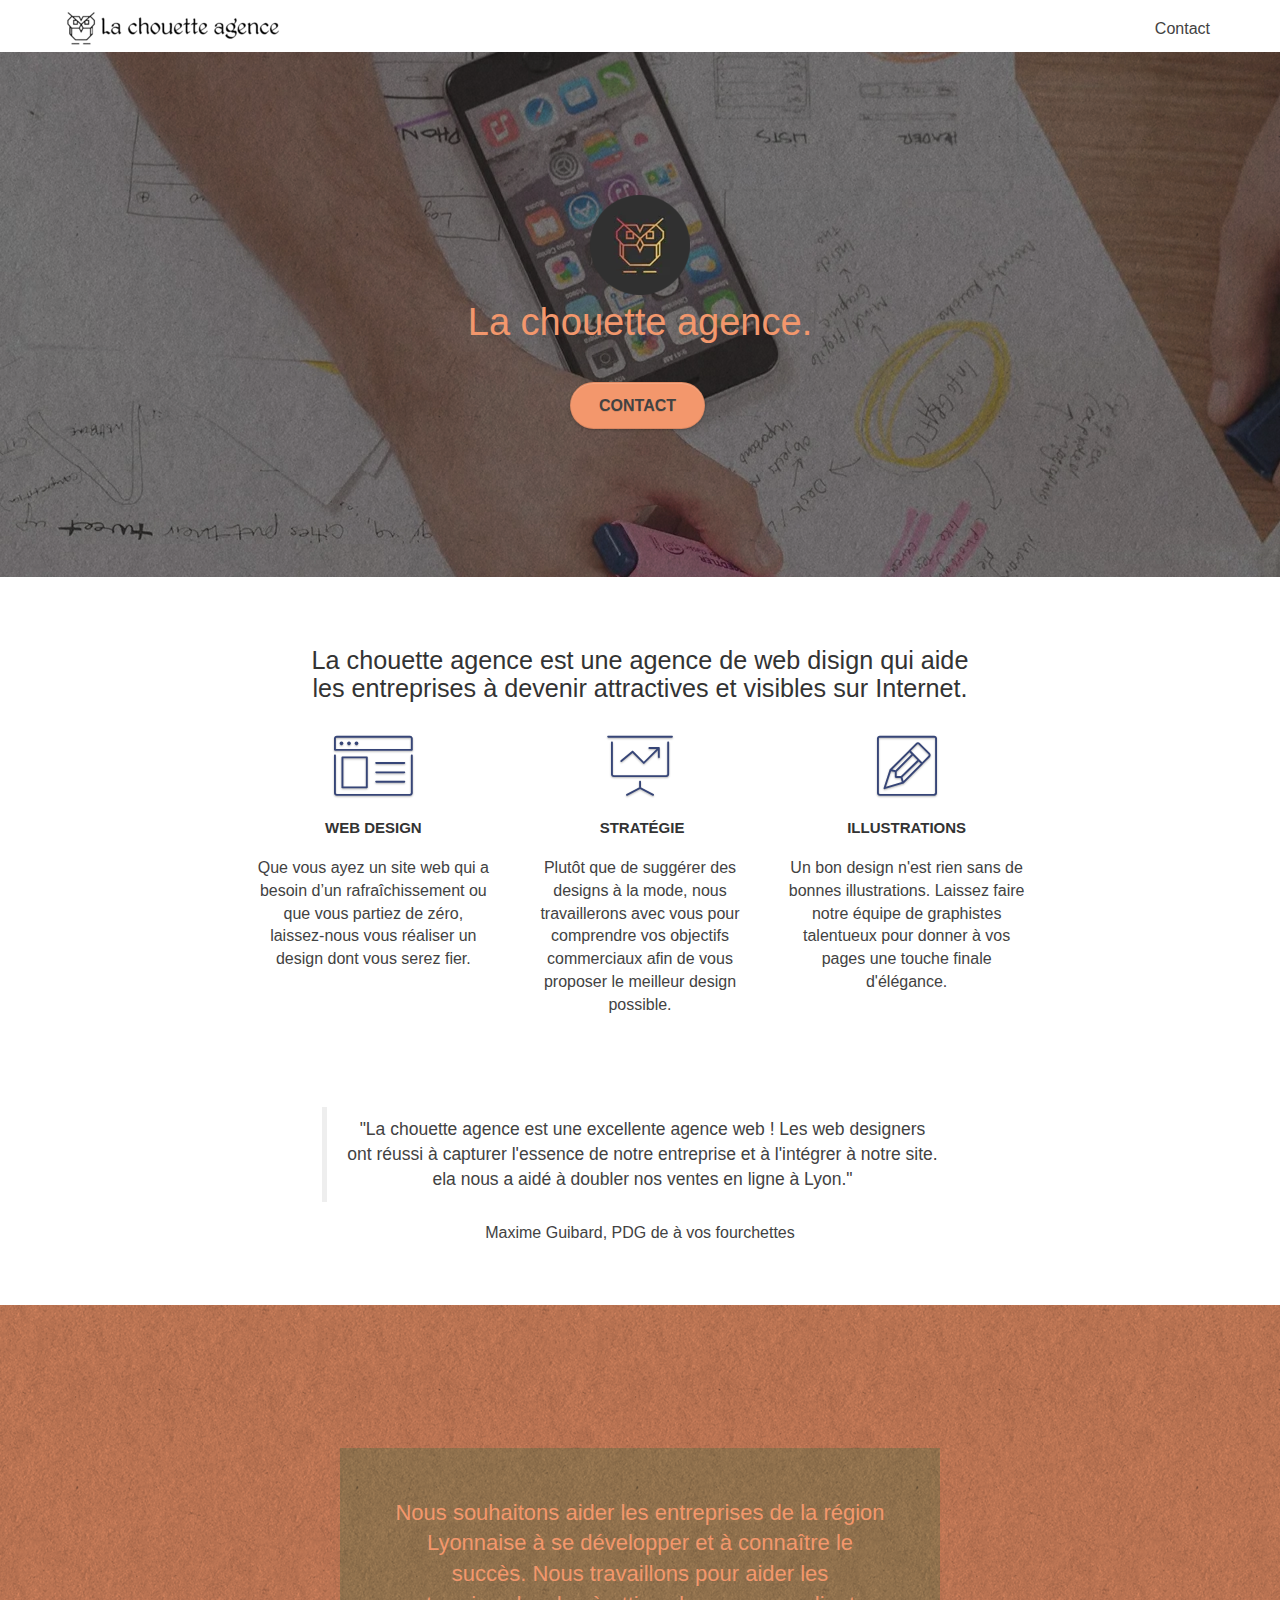
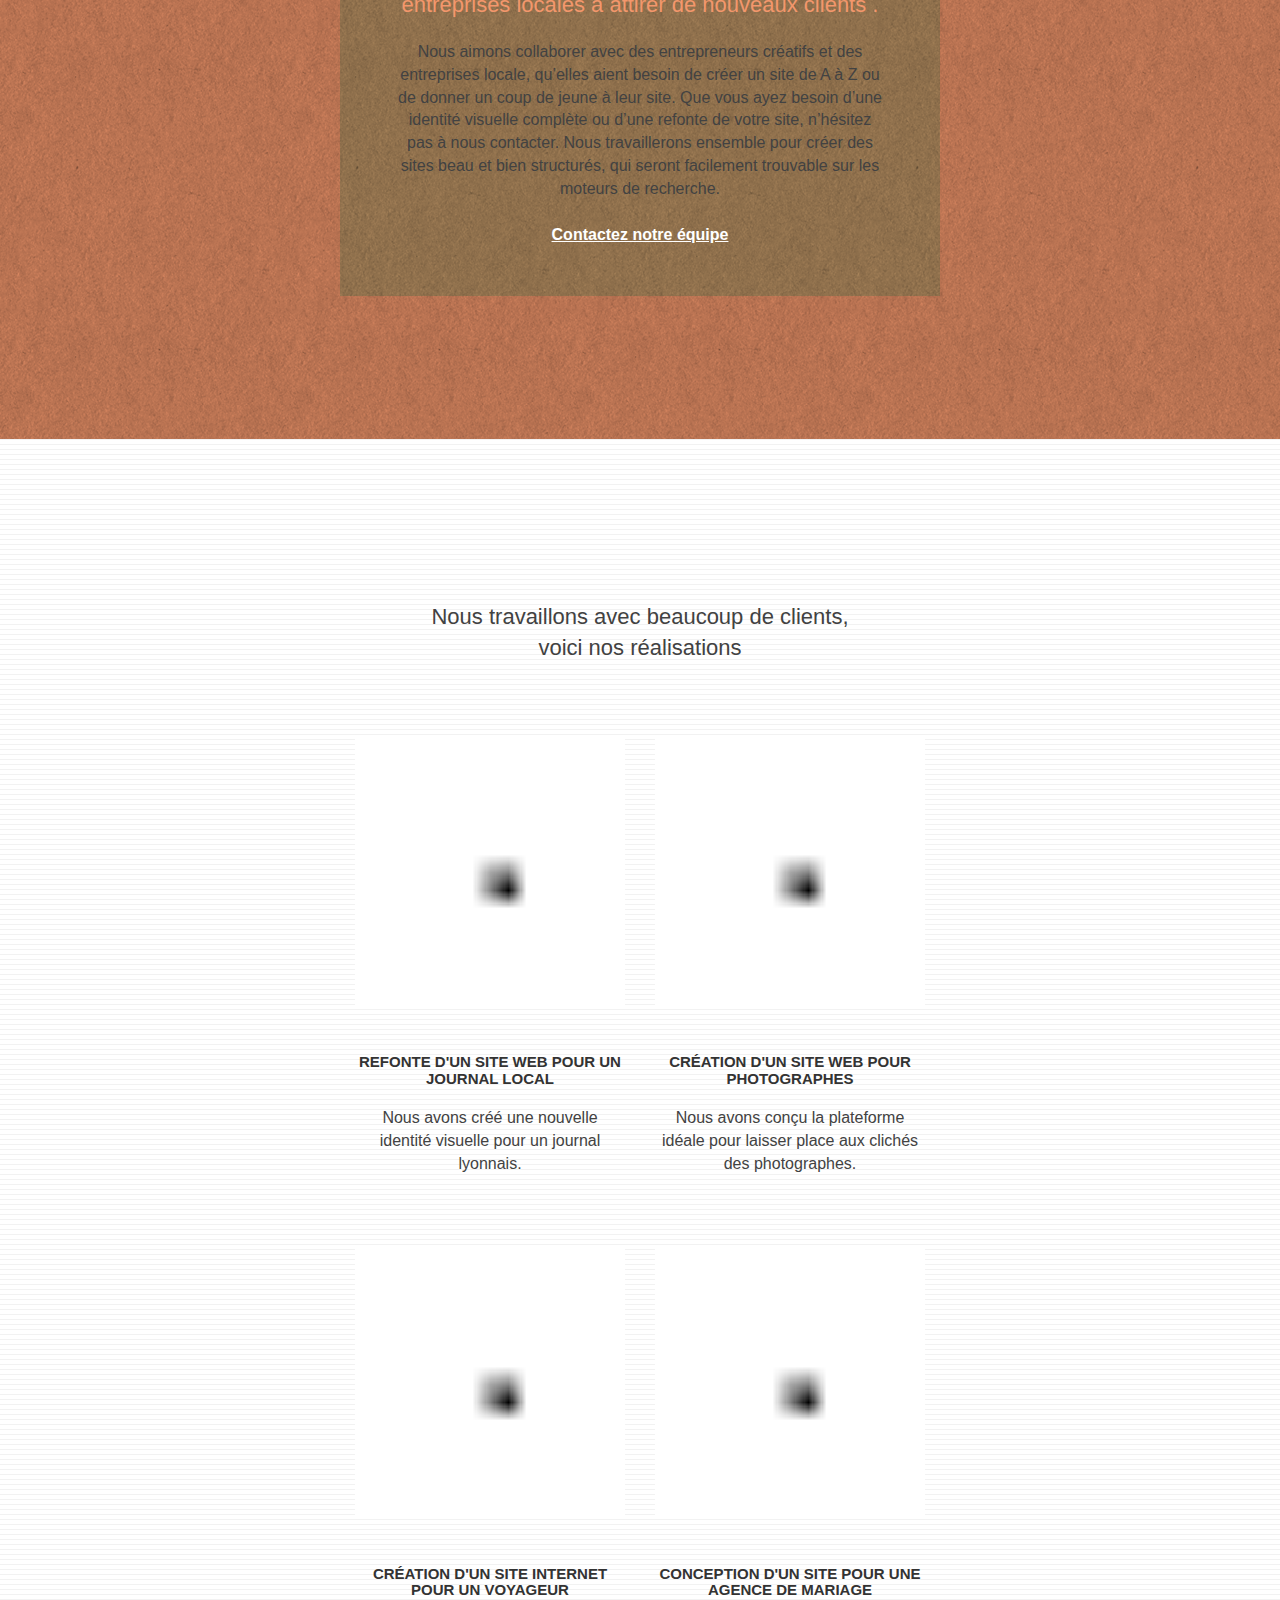
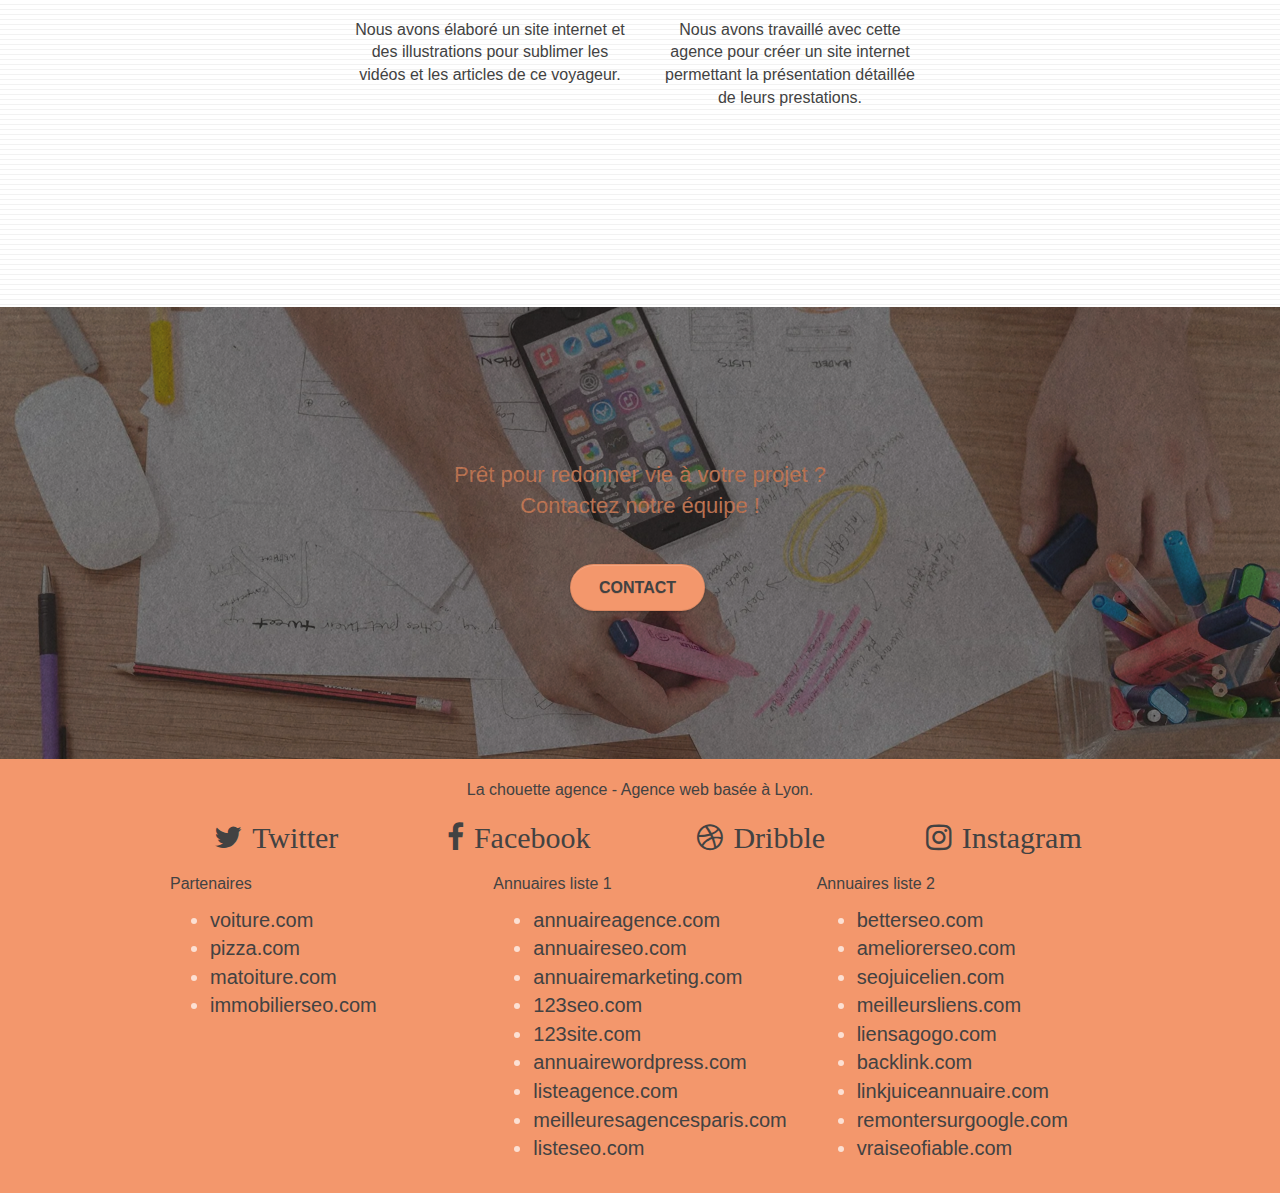
==== commit 37b97e49: "quelque réglege sur la semantique et le title" ====
--- a/index.html
+++ b/index.html
@@ -4,8 +4,9 @@
 <head>
 	<meta charset="utf-8">
 	<meta name="keywords"
-		content="seo, google, site web, site internet, agence design paris, agence design, agence design,agence design,agence design,agence design,agence design,agence design,agence design,agence design">
-	<meta name="description" content="La chouette agence est une agence de web design qui aide les entreprise à devenir attractives et vissible sur internet">
+		  content="seo, google, site web, site internet, agence design paris, agence design Lyon, agence design graphique lyon,agence de design graphique,agence design bordeaux,agence design global,agence design graphique annecy
+		  ">
+	<meta name="description" content="La chouette agence est une agence de web design basée à Lyon qui aide les entreprise à devenir attractives et vissible sur internet">
 	<meta name="viewport" content="width=device-width, initial-scale=1.0, viewport-fit=cover">
 	<!--opengraph-->
 	<meta property="og:title" content="La chouette agence - Agence web basée à Lyon"/>
@@ -25,7 +26,7 @@
 
 	
 
-	<title>La chouette agence - Agence web basée à Lyon</title>
+	<title>La chouette agence - Entreprise webdesign basée à Lyon</title>
 
 
 	<!-- Analytics -->
@@ -43,7 +44,7 @@
 				<nav class="navbar row">
 					<div class="navbar-header">
 						<a class="navbar-brand" href="index.html"><img src="img/la-chouette-agence.webp"
-								alt="paris web design logo agence web meilleure agence" /></a>
+								alt="Entreprise webdesign Lyon logo agence web meilleure agence" /></a>
 						<button id="nav-toggle" type="button" class="ui-navbar-toggle navbar-toggle"
 							data-toggle="collapse" data-target=".navbar-1">
 							<span class="sr-only">Toggle navigation</span><span class="icon-bar"></span><span
@@ -68,10 +69,10 @@
 				<div class="row tight-width-whitespace">
 					<div class="col-sm-12">
 						<img src="img/logo.webp" class="center-block image-resize-mode"
-							alt="La chouette agence, agence web paris, création logo paris" />
-						<h1 class="text-center hero-bloc-text tc-white ">
+							alt="La chouette agence, agence web Lyon, création logo Lyon" />
+						<p class="text-center hero-bloc-text tc-white ">
 							La chouette agence.
-						</h1>
+						</p>
 						<div class="text-center">
 							<a href="page2.html" class="btn btn-lg btn-clean btn-rd cta-hero btn-atomic-tangerine"
 								id="cta-hero">Contact</a>
@@ -87,7 +88,7 @@
 			<div class="container bloc-md">
 				<div class="row">
 					<div class="col-sm-12 text-center">
-						<h2>La chouette agence est une agence de web disign qui aide <br> les entreprises à devenir attractives et visibles sur Internet.</h2>
+						<h1>La chouette agence est une agence de web disign qui aide <br> les entreprises à devenir attractives et visibles sur Internet.</h1>
 					</div>
 				</div>
 				<div class="row voffset-lg med-width-whitespace">
@@ -178,15 +179,8 @@
 					<div class="col-sm-6">
 						<a href="#" data-lightbox="img/1.webp" data-gallery-id="gallery-1"
 							data-caption="Refonte d'un site web pour un journal local" data-frame="snapshot-lb"><img
-								data-src="img/1.webp" src="[data-uri]
-								oAAAANSUhEUgAAAA8AAAAPCAIAAAC0tA
-								IdAAAAAXNSR0IArs4c6QAAAARnQU1BAA
-								Cxjwv8YQUAAAAJcEhZcwAADsMAAA7DAc
-								dvqGQAAAAtSURBVChTY/hPChhVjQmwq1
-								6xYkVrayuUgwSwqwYqZWDAIkV/d+MCg0
-								X1//8A6+OZnvHEteQAAAAASUVORK5CYI
-								I="
-								alt="paris web design logo agence web meilleure agence et refonte site web journal"
+								data-src="img/1.webp" src="[data-uri]"
+								alt="Entreprise webdesign Lyon logo agence web meilleure agence et refonte site web journal"
 								class="img-responsive portfolio-thumb lazyload" /></a>
 						<h3 class="mg-md text-center">
 							Refonte d'un site web pour un journal local
@@ -198,15 +192,8 @@
 					<div class="col-sm-6">
 						<a href="#" data-lightbox="img/2.webp" data-gallery-id="gallery-1"
 							data-caption="Création d'un site web pour photographes" data-frame="snapshot-lb"><img
-								data-src="img/2.webp" src="[data-uri]
-								oAAAANSUhEUgAAAA8AAAAPCAIAAAC0tA
-								IdAAAAAXNSR0IArs4c6QAAAARnQU1BAA
-								Cxjwv8YQUAAAAJcEhZcwAADsMAAA7DAc
-								dvqGQAAAAtSURBVChTY/hPChhVjQmwq1
-								6xYkVrayuUgwSwqwYqZWDAIkV/d+MCg0
-								X1//8A6+OZnvHEteQAAAAASUVORK5CYI
-								I=" class="img-responsive portfolio-thumb lazyload"
-								alt="paris web design logo agence web meilleure agence, Création d'un site web pour photographes" /></a>
+								data-src="img/2.webp" src="[data-uri]" class="img-responsive portfolio-thumb lazyload"
+								alt="Entreprise webdesign Lyon logo agence web meilleure agence, Création d'un site web pour photographes" /></a>
 						<h3 class="mg-md text-center">
 							Création d'un site web pour photographes
 						</h3>
@@ -219,15 +206,8 @@
 					<div class="col-sm-6">
 						<a href="#" data-lightbox="img/3.webp" data-gallery-id="gallery-1"
 							data-caption="Création d'un site internet pour un voyageur" data-frame="snapshot-lb"><img
-								data-src="img/3.webp" src="[data-uri]
-								oAAAANSUhEUgAAAA8AAAAPCAIAAAC0tA
-								IdAAAAAXNSR0IArs4c6QAAAARnQU1BAA
-								Cxjwv8YQUAAAAJcEhZcwAADsMAAA7DAc
-								dvqGQAAAAtSURBVChTY/hPChhVjQmwq1
-								6xYkVrayuUgwSwqwYqZWDAIkV/d+MCg0
-								X1//8A6+OZnvHEteQAAAAASUVORK5CYI
-								I=" class="img-responsive portfolio-thumb lazyload"
-								alt="paris web design logo agence web meilleure agence, Création d'un site web pour voyageur" /></a>
+								data-src="img/3.webp" src="[data-uri]" class="img-responsive portfolio-thumb lazyload"
+								alt="Entreprise webdesign Lyon logo agence web meilleure agence, Création d'un site web pour voyageur" /></a>
 						<h3 class="mg-md text-center">
 							Création d'un site internet pour un voyageur
 						</h3>
@@ -239,15 +219,8 @@
 					<div class="col-sm-6">
 						<a href="#" data-lightbox="img/4.webp" data-gallery-id="gallery-1"
 							data-caption="Conception d'un site pour une agence de mariage" data-frame="snapshot-lb"><img
-								data-src="img/4.webp" src="[data-uri]
-								oAAAANSUhEUgAAAA8AAAAPCAIAAAC0tA
-								IdAAAAAXNSR0IArs4c6QAAAARnQU1BAA
-								Cxjwv8YQUAAAAJcEhZcwAADsMAAA7DAc
-								dvqGQAAAAtSURBVChTY/hPChhVjQmwq1
-								6xYkVrayuUgwSwqwYqZWDAIkV/d+MCg0
-								X1//8A6+OZnvHEteQAAAAASUVORK5CYI
-								I=" class="img-responsive portfolio-thumb lazyload"
-								alt="paris web design logo agence web meilleure agence, Création d'un site web pour agence de mariage" /></a>
+								data-src="img/4.webp" src="[data-uri]" class="img-responsive portfolio-thumb lazyload"
+								alt="Entreprise webdesign Lyon logo agence web meilleure agence, Création d'un site web pour agence de mariage" /></a>
 						<h3 class="mg-md text-center">
 							Conception d'un site pour une agence de mariage
 						</h3>
--- a/style.min.css
+++ b/style.min.css
@@ -1 +1 @@
-body{margin:0;padding:0;background:#fff;overflow-x:hidden;-webkit-font-smoothing:antialiased;-moz-osx-font-smoothing:grayscale}a,button{transition:all .3s ease-in-out;outline:0!important}a:hover{text-decoration:none;cursor:pointer}#page-loading-blocs-notifaction{position:fixed;top:0;bottom:0;width:100%;z-index:100000;background:#fff url(img/pageload-spinner.gif) no-repeat center center}.blockquote{color:#424242}.flex{display:flex;align-items:center;justify-content:space-between}.adresse{width:33%}ul{font-size:2rem}.bloc{width:100%;clear:both;background:50% 50% no-repeat;padding:0 50px;-webkit-background-size:cover;-moz-background-size:cover;-o-background-size:cover;background-size:cover;position:relative}.bloc .container{padding-left:0;padding-right:0}.bloc-lg{padding:143px 50px}.bloc-md{padding:50px}.bloc-sm{padding:20px 50px}.bg-b-edge,.bg-bl-edge,.bg-br-edge,.bg-center,.bg-l-edge,.bg-r-edge,.bg-repeat,.bg-t-edge,.bg-tl-edge,.bg-tr-edge{-webkit-background-size:auto!important;-moz-background-size:auto!important;-o-background-size:auto!important;background-size:auto!important}.bg-repeat{background:repeat}.bg-t-edge{background:top no-repeat}.bloc-bg-texture::before{content:"";background-size:2px 2px;position:absolute;top:0;bottom:0;left:0;right:0}.img-responsive.portfolio-thumb{width:-webkit-fill-available}.texture-paper::before{background:url(img/texture-paper.webp)}.b-parallax{background-attachment:fixed}.d-bloc{color:rgba(255,255,255,.7)}.d-bloc button:hover{color:rgba(255,255,255,.9)}.d-bloc .icon-round,.d-bloc .icon-rounded,.d-bloc .icon-semi-rounded-a,.d-bloc .icon-semi-rounded-b,.d-bloc .icon-square{border-color:rgba(255,255,255,.9)}.d-bloc .divider-h span{border-color:rgba(255,255,255,.2)}.d-bloc .a-btn,.d-bloc .navbar a,.d-bloc .navbar-brand,.d-bloc a .icon-lg,.d-bloc a .icon-md,.d-bloc a .icon-sm,.d-bloc a .icon-xl,.d-bloc h1 a,.d-bloc h2 a,.d-bloc h3 a,.d-bloc h4 a,.d-bloc h5 a,.d-bloc h6 a,.d-bloc p a{color:rgba(255,255,255,.6)}.d-bloc .a-btn:hover,.d-bloc .navbar a:hover,.d-bloc .navbar-brand:hover,.d-bloc a:hover .icon-lg,.d-bloc a:hover .icon-md,.d-bloc a:hover .icon-sm,.d-bloc a:hover .icon-xl,.d-bloc h1 a:hover,.d-bloc h2 a:hover,.d-bloc h3 a:hover,.d-bloc h4 a:hover,.d-bloc h5 a:hover,.d-bloc h6 a:hover,.d-bloc p a:hover{color:rgba(255,255,255,1)}.d-bloc .navbar-toggle .icon-bar{background:rgba(255,255,255,1)}.d-bloc .btn-wire,.d-bloc .btn-wire:hover{color:rgba(255,255,255,1);border-color:rgba(255,255,255,1)}.d-bloc .panel{color:rgba(0,0,0,.5)}.d-bloc .panel button:hover{color:rgba(0,0,0,.7)}.d-bloc .panel icon{border-color:rgba(0,0,0,.7)}.d-bloc .panel .divider-h span{border-color:rgba(0,0,0,.1)}.d-bloc .panel .a-btn{color:rgba(0,0,0,.6)}.d-bloc .panel .a-btn:hover{color:rgba(0,0,0,1)}.d-bloc .panel .btn-wire,.d-bloc .panel .btn-wire:hover{color:rgba(0,0,0,.7);border-color:rgba(0,0,0,.3)}.d-bloc .panel,.l-bloc{color:rgba(0,0,0,.5)}.d-bloc .panel button:hover,.l-bloc button:hover{color:rgba(0,0,0,.7)}.l-bloc .icon-round,.l-bloc .icon-rounded,.l-bloc .icon-semi-rounded-a,.l-bloc .icon-semi-rounded-b,.l-bloc .icon-square{border-color:rgba(0,0,0,.7)}.d-bloc .panel .divider-h span,.l-bloc .divider-h span{border-color:rgba(0,0,0,.1)}.d-bloc .panel .a-btn,.l-bloc .a-btn,.l-bloc .navbar a,.l-bloc .navbar-brand,.l-bloc a .icon-lg,.l-bloc a .icon-md,.l-bloc a .icon-sm,.l-bloc a .icon-xl,.l-bloc h1 a,.l-bloc h2 a,.l-bloc h3 a,.l-bloc h4 a,.l-bloc h5 a,.l-bloc h6 a,.l-bloc p a{color:rgba(0,0,0,.6)}.d-bloc .panel .a-btn:hover,.l-bloc .a-btn:hover,.l-bloc .navbar a:hover,.l-bloc .navbar-brand:hover,.l-bloc a:hover .icon-lg,.l-bloc a:hover .icon-md,.l-bloc a:hover .icon-sm,.l-bloc a:hover .icon-xl,.l-bloc h1 a:hover,.l-bloc h2 a:hover,.l-bloc h3 a:hover,.l-bloc h4 a:hover,.l-bloc h5 a:hover,.l-bloc h6 a:hover,.l-bloc p a:hover{color:rgba(0,0,0,1)}.l-bloc .navbar-toggle .icon-bar{color:rgba(0,0,0,.6)}.d-bloc .panel .btn-wire,.d-bloc .panel .btn-wire:hover,.l-bloc .btn-wire,.l-bloc .btn-wire:hover{color:rgba(0,0,0,.7);border-color:rgba(0,0,0,.3)}.voffset{margin-top:30px}.voffset-lg{margin-top:80px}.row-no-gutters{margin-right:0;margin-left:0}.row.row-no-gutters>[class*=" col-"],.row.row-no-gutters>[class^=col-]{padding-right:0;padding-left:0}#bloc-1-hero h1{font-size:32px}.navbar{margin-bottom:0;z-index:1}.navbar-brand{height:auto;padding:3px 15px;font-size:25px;font-weight:400;font-weight:600;line-height:44px}.navbar-brand img{max-height:200px;margin:0 5px 0 0;display:inline}.navbar-brand img[src$=svg]{min-width:100px}.nav-center .navbar-brand img{margin:0}.navbar .nav{padding-top:2px;margin-right:-16px;float:right;z-index:1}.nav>li{float:left;margin-top:4px;font-size:16px}.navbar-nav .open .dropdown-menu>li>a{text-align:inherit}.nav>li a:focus,.nav>li a:hover{background:0 0}.navbar-toggle{margin:10px 10px 0 0;border:0}.navbar-toggle:hover{background:0 0!important}.navbar-toggle .icon-bar{background-color:rgba(0,0,0,.5);width:26px}.nav-invert .navbar .nav{float:left}.nav-invert .navbar-brand,.nav-invert .navbar-header{float:right;position:relative;z-index:2}@media (min-width:768px){.site-navigation{position:absolute;top:50%;right:20px;transform:translate(0,-50%);-webkit-transform:translateY(-50%)}.nav>li .dropdown-menu a,.nav>li .dropdown-menu a:hover{color:#484848}.nav-invert .site-navigation{left:0;right:0}.nav-center{text-align:center}.nav-center .navbar-header{width:100%}.nav-center .nav>li,.nav-center .navbar-brand,.nav-center .navbar-header{float:none;display:inline-block}.nav-center .site-navigation{position:relative;width:100%;right:0;margin-right:0;margin-top:20px}.nav-center.mini-nav .navbar-toggle{float:none;margin:10px auto 0}}.nav>li>.dropdown a{background:0 0!important;display:block;padding:14px 15px}nav .caret{margin:0 5px}.dropdown-menu .dropdown-menu{top:-8px;left:100%}.dropdown-menu .dropmenu-flow-right{top:100%;left:0;margin-left:-1px;border-top-left-radius:0;border-top-right-radius:0}.dropdown-menu .dropdown span{border:4px solid #000;border-top-color:transparent;border-right-color:transparent;border-bottom-color:transparent;margin:6px -5px 0 0!important;float:right}.mg-md{margin-top:10px;margin-bottom:20px}.mg-lg{margin-top:10px;margin-bottom:40px}.btn{margin:0 5px 5px 0}.btn.pull-right{margin:0 0 5px 5px}.btn-d,.btn-d:focus,.btn-d:hover{color:#fff;background:rgba(0,0,0,.3)}button{outline:0!important}.btn-rd{border-radius:40px}.btn-clean{border:1px solid rgba(0,0,0,.08);border-bottom-color:rgba(0,0,0,.1);text-shadow:0 1px 0 rgba(0,0,1,.1);box-shadow:0 1px 3px rgba(0,0,1,.25),inset 0 1px 0 0 rgba(255,255,255,.15)}.icon-md{font-size:30px!important;color:#424242!important}.icon-md:hover{color:#fff!important}.icon-lg{font-size:60px!important}.sm-shadow{text-shadow:0 1px 2px rgba(0,0,0,.3)}.panel-sq,.panel-sq .panel-footer,.panel-sq .panel-heading{border-radius:0}.panel-rd{border-radius:30px}.panel-rd .panel-heading{border-radius:29px 29px 0 0}.panel-rd .panel-footer{border-radius:0 0 29px 29px}.form-control{border-color:rgba(0,0,0,.1);box-shadow:none}.scrollToTop{width:40px;height:40px;position:fixed;bottom:20px;right:20px;opacity:0;z-index:500;transition:all .3s ease-in-out}.scrollToTop span{margin-top:6px}.showScrollTop{font-size:14px;opacity:1}a[data-lightbox]{position:relative;display:block;text-align:center}a[data-lightbox]:hover::before{content:"+";font-family:HelveticaNeue-Light,"Helvetica Neue Light","Helvetica Neue",Helvetica,Arial;font-size:32px;width:50px;height:50px;margin-left:-25px;border-radius:50%;background:rgba(0,0,0,.6);color:#fff;font-weight:100;z-index:1;position:absolute;top:50%;transform:translateY(-50%);-webkit-transform:translateY(-50%)}a[data-lightbox]:hover img{opacity:.6;-webkit-animation-fill-mode:none;animation-fill-mode:none}#lightbox-modal{display:flex;align-items:center}#lightbox-modal .modal-dialog{width:90%;max-width:900px;margin:0 auto 0}#lightbox-modal .modal-dialog img{max-height:90vh;margin:0 auto}.lightbox-caption{padding:20px;color:#fff;background:rgba(0,0,0,.5);position:absolute;left:15px;right:15px;bottom:5px}.close-lightbox{color:#fff;font-size:30px;position:absolute;top:20px;right:20px;z-index:20;background:rgba(0,0,0,.5);border:none;line-height:30px;padding:0 9px 5px;opacity:.3}.close-lightbox:hover,.next-lightbox:hover,.prev-lightbox:hover{opacity:1;color:#fff}.next-lightbox,.prev-lightbox{font-size:20px;color:rgba(255,255,255,.9);background:rgba(0,0,0,.5);transition:all .2s ease-in-out;position:absolute;top:45%;z-index:1;opacity:.4}.next-lightbox{padding:6px 8px 1px 13px;right:25px}.prev-lightbox{padding:6px 13px 1px 10px;left:25px}.snapshot-lb .modal-body{padding-bottom:45px}.snapshot-lb .lightbox-caption{padding:0;color:rgba(0,0,0,.5);background:0 0}.btn,a,h1,h2,h3,h4,h5,h6,label,p{font-family:helvetica;font-weight:400;color:#424242!important}.container{max-width:1000px}.hero-bloc-text{font-size:38px}.hero-bloc-text-sub{font-size:36px}.statement-bloc-text{line-height:26px;font-style:italic;font-size:20px;text-align:center;font-weight:lighter;max-width:520px;margin:auto auto auto auto}p{font-size:16px}.tight-width-whitespace{max-width:600px;margin:auto auto auto auto}.h1{font-size:20px;font-family:"Open Sans"}.cta-hero{margin-top:22px;color:#fff!important;text-transform:uppercase;padding:12px 28px 12px 28px;font-size:16px;font-weight:700}.social{margin:20px 0}.social:hover{color:#dddada!important}h2{font-size:22px;line-height:1.4em}h3{font-size:15px;text-transform:uppercase;font-weight:700;color:#333!important}.med-width-whitespace{max-width:800px;margin:auto auto auto auto;box-shadow:0 0 0 #000}h1{color:#333!important}h4{color:#333!important}.icons{margin-bottom:14px;margin-top:24px}.white{color:#424242!important}.portfolio-thumb{margin-bottom:24px}.portfolio-row{margin-bottom:44px;margin-top:50px}.avatar{box-shadow:0 4px 9px rgba(0,0,0,.3)}.black-background{background-color:rgba(165,147,99,.7);padding:40px 40px 40px 40px}.bold-link{font-weight:900;text-decoration:underline!important}.bgc-white{background-color:#fff}.bgc-dark-slate-blue{background-color:#364577}.bgc-atomic-tangerine{background-color:#f3976c}.tc-white{color:#f3976c!important}.btn-atomic-tangerine{background:#f3976c;color:#424242!important}.btn-atomic-tangerine:hover{background:#c27956!important;color:#fff!important}.ltc-white{color:#fff!important}.ltc-white:hover{color:#ccc!important}.ltc-atomic-tangerine{color:#f3976c!important}.ltc-atomic-tangerine:hover{color:#c27956!important}.icon-dark-slate-blue{color:#364577!important;border-color:#364577!important}.bg-dots-bg{background-image:url(img/dots-bg.png)}.bg-lines-h2-bg{background-image:url(img/lines-h2-bg.png)}.bg-banniere{background-image:url(img/la-chouette-agence-banniere.webp)}.bg-presentation{background-image:url(img/image-de-presentation.webp)}@media (max-width:1024px){.bloc{padding-left:20px;padding-right:20px}.bloc-tile-2.full-width-bloc .container,.bloc-tile-3.full-width-bloc .container,.bloc-tile-4.full-width-bloc .container,.bloc.full-width-bloc{padding-left:0;padding-right:0}}@media (max-width:992px) and (min-width:768px){.navbar .nav{max-width:80%}.nav-center.navbar .nav{max-width:100%}}@media only screen and (min-width:768px) and (max-width:1024px) and (orientation:landscape){.b-parallax{background-attachment:scroll}}@media only screen and (min-width:1024px) and (max-width:1366px) and (-webkit-min-device-pixel-ratio:1.5){.b-parallax{background-attachment:scroll}}@media (max-width:991px){.container{width:100%}.b-parallax{background-attachment:scroll}#hero-bloc,.page-container{overflow-x:hidden;position:relative}.bloc-group,.bloc-group .bloc{display:block;width:100%}.bloc-fill-screen .fill-bloc-bottom-edge,.bloc-fill-screen .fill-bloc-top-edge{padding:0 20px}.flex{flex-direction:column}.adresse{width:auto;padding-top:50px}}@media (max-width:767px){.page-container{overflow-x:hidden;position:relative}#disqus_thread,h1,h2,h3,h4,h5,h6,p{padding-left:10px!important;padding-right:10px!important}.b-parallax{background-attachment:scroll}.navbar .nav{padding-top:0;border-top:1px solid rgba(0,0,0,.2);float:none!important}.navbar.row{margin-left:0;margin-right:0}.site-navigation{position:inherit;transform:none;-webkit-transform:none;-ms-transform:none}.nav>li{margin-top:0;border-bottom:1px solid rgba(0,0,0,.1);background:rgba(0,0,0,.05);text-align:left;padding-left:15px;width:100%}.nav>li:hover{background:rgba(0,0,0,.08)}.dropdown .dropdown a .caret{float:none;margin:5px 0 0 10px!important;border:4px solid #000;border-bottom-color:transparent;border-right-color:transparent;border-left-color:transparent}#hero-bloc .navbar .nav{background:rgba(0,0,0,.8)}#hero-bloc .navbar .nav a{color:rgba(255,255,255,.6)}.hero{padding:50px 0}.hero-nav{left:-1px;right:-1px}.navbar-collapse{padding:0;overflow-x:hidden;-webkit-box-shadow:none;box-shadow:none}.nav-invert .navbar-header{float:none;width:100%}.nav-invert .navbar-toggle{float:left;margin-left:10px}.bloc{padding-left:0;padding-right:0}.bloc-lg,.bloc-xl,.bloc-xxl{padding:143px 0}.bloc-md,.bloc-sm{padding-left:0;padding-right:0}.bloc-fill-screen .fill-bloc-bottom-edge,.bloc-fill-screen .fill-bloc-top-edge,.bloc-tile-2 .container,.bloc-tile-3 .container,.bloc-tile-4 .container{padding-left:0;padding-right:0}.a-block{padding:0 10px}.btn-dwn{display:none}.voffset{margin-top:5px}.voffset-md{margin-top:20px}.voffset-lg{margin-top:30px}form{padding:5px}.close-lightbox{display:inline-block}.blocsapp-device-iphone5{background-size:216px 425px;padding-top:60px;width:216px;height:425px}.blocsapp-device-iphone5 img{width:180px;height:320px}}@media (max-width:400px){.bloc{padding-left:0!important;padding-right:0!important}}@media (max-width:767px){.bloc-mob-center-text{text-align:center}}+body{margin:0;padding:0;background:#fff;overflow-x:hidden;-webkit-font-smoothing:antialiased;-moz-osx-font-smoothing:grayscale}a,button{transition:all .3s ease-in-out;outline:0!important}.social a:hover{text-decoration:none;cursor:pointer;color:white!important;}#page-loading-blocs-notifaction{position:fixed;top:0;bottom:0;width:100%;z-index:100000;background:#fff url(img/pageload-spinner.gif) no-repeat center center}.blockquote{color:#424242}.flex{display:flex;align-items:center;justify-content:space-between}.adresse{width:33%}ul{font-size:2rem}.bloc{width:100%;clear:both;background:50% 50% no-repeat;padding:0 50px;-webkit-background-size:cover;-moz-background-size:cover;-o-background-size:cover;background-size:cover;position:relative}.bloc .container{padding-left:0;padding-right:0}.bloc-lg{padding:143px 50px}.bloc-md{padding:50px}.bloc-sm{padding:20px 50px}.bg-b-edge,.bg-bl-edge,.bg-br-edge,.bg-center,.bg-l-edge,.bg-r-edge,.bg-repeat,.bg-t-edge,.bg-tl-edge,.bg-tr-edge{-webkit-background-size:auto!important;-moz-background-size:auto!important;-o-background-size:auto!important;background-size:auto!important}.bg-repeat{background:repeat}.bg-t-edge{background:top no-repeat}.bloc-bg-texture::before{content:"";background-size:2px 2px;position:absolute;top:0;bottom:0;left:0;right:0}.img-responsive.portfolio-thumb{width:-webkit-fill-available}.texture-paper::before{background:url(img/texture-paper.webp)}.b-parallax{background-attachment:fixed}.d-bloc{color:rgba(255,255,255,.7)}.d-bloc button:hover{color:rgba(255,255,255,.9)}.d-bloc .icon-round,.d-bloc .icon-rounded,.d-bloc .icon-semi-rounded-a,.d-bloc .icon-semi-rounded-b,.d-bloc .icon-square{border-color:rgba(255,255,255,.9)}.d-bloc .divider-h span{border-color:rgba(255,255,255,.2)}.d-bloc .a-btn,.d-bloc .navbar a,.d-bloc .navbar-brand,.d-bloc a .icon-lg,.d-bloc a .icon-md,.d-bloc a .icon-sm,.d-bloc a .icon-xl,.d-bloc h1 a,.d-bloc h2 a,.d-bloc h3 a,.d-bloc h4 a,.d-bloc h5 a,.d-bloc h6 a,.d-bloc p a{color:rgba(255,255,255,.6)}.d-bloc .a-btn:hover,.d-bloc .navbar a:hover,.d-bloc .navbar-brand:hover,.d-bloc a:hover .icon-lg,.d-bloc a:hover .icon-md,.d-bloc a:hover .icon-sm,.d-bloc a:hover .icon-xl,.d-bloc h1 a:hover,.d-bloc h2 a:hover,.d-bloc h3 a:hover,.d-bloc h4 a:hover,.d-bloc h5 a:hover,.navbar a:hover{color:gray!important}.d-bloc h6 a:hover,.d-bloc p a:hover{color:rgba(255,255,255,1)}.d-bloc .navbar-toggle .icon-bar{background:rgba(255,255,255,1)}.d-bloc .btn-wire,.d-bloc .btn-wire:hover{color:rgba(255,255,255,1);border-color:rgba(255,255,255,1)}.d-bloc .panel{color:rgba(0,0,0,.5)}.d-bloc .panel button:hover{color:rgba(0,0,0,.7)}.d-bloc .panel icon{border-color:rgba(0,0,0,.7)}.d-bloc .panel .divider-h span{border-color:rgba(0,0,0,.1)}.d-bloc .panel .a-btn{color:rgba(0,0,0,.6)}.d-bloc .panel .a-btn:hover{color:rgba(0,0,0,1)}.d-bloc .panel .btn-wire,.d-bloc .panel .btn-wire:hover{color:rgba(0,0,0,.7);border-color:rgba(0,0,0,.3)}.d-bloc .panel,.l-bloc{color:rgba(0,0,0,.5)}.d-bloc .panel button:hover,.l-bloc button:hover{color:rgba(0,0,0,.7)}.l-bloc .icon-round,.l-bloc .icon-rounded,.l-bloc .icon-semi-rounded-a,.l-bloc .icon-semi-rounded-b,.l-bloc .icon-square{border-color:rgba(0,0,0,.7)}.d-bloc .panel .divider-h span,.l-bloc .divider-h span{border-color:rgba(0,0,0,.1)}.d-bloc .panel .a-btn,.l-bloc .a-btn,.l-bloc .navbar a,.l-bloc .navbar-brand,.l-bloc a .icon-lg,.l-bloc a .icon-md,.l-bloc a .icon-sm,.l-bloc a .icon-xl,.l-bloc h1 a,.l-bloc h2 a,.l-bloc h3 a,.l-bloc h4 a,.l-bloc h5 a,.l-bloc h6 a,.l-bloc p a{color:rgba(0,0,0,.6)}.d-bloc .panel .a-btn:hover,.l-bloc .a-btn:hover,.l-bloc .navbar a:hover,.l-bloc .navbar-brand:hover,.l-bloc a:hover .icon-lg,.l-bloc a:hover .icon-md,.l-bloc a:hover .icon-sm,.l-bloc a:hover .icon-xl,.l-bloc h1 a:hover,.l-bloc h2 a:hover,.l-bloc h3 a:hover,.l-bloc h4 a:hover,.l-bloc h5 a:hover,.l-bloc h6 a:hover,.l-bloc p a:hover{color:rgba(0,0,0,1)}.l-bloc .navbar-toggle .icon-bar{color:rgba(0,0,0,.6)}.d-bloc .panel .btn-wire,.d-bloc .panel .btn-wire:hover,.l-bloc .btn-wire,.l-bloc .btn-wire:hover{color:rgba(0,0,0,.7);border-color:rgba(0,0,0,.3)}.voffset{margin-top:30px}.voffset-lg{margin-top:80px}.row-no-gutters{margin-right:0;margin-left:0}.row.row-no-gutters>[class*=" col-"],.row.row-no-gutters>[class^=col-]{padding-right:0;padding-left:0}#bloc-1-hero h1{font-size:18px}.navbar{margin-bottom:0;z-index:1}.navbar-brand{height:auto;padding:3px 15px;font-size:25px;font-weight:400;font-weight:600;line-height:44px}.navbar-brand img{max-height:200px;margin:0 5px 0 0;display:inline}.navbar-brand img[src$=svg]{min-width:100px}.nav-center .navbar-brand img{margin:0}.navbar .nav{padding-top:2px;margin-right:-16px;float:right;z-index:1}.nav>li{float:left;margin-top:4px;font-size:16px}.navbar-nav .open .dropdown-menu>li>a{text-align:inherit}.nav>li a:focus,.nav>li a:hover{background:0 0}.navbar-toggle{margin:10px 10px 0 0;border:0}.navbar-toggle:hover{background:0 0!important}.navbar-toggle .icon-bar{background-color:rgba(0,0,0,.5);width:26px}.nav-invert .navbar .nav{float:left}.nav-invert .navbar-brand,.nav-invert .navbar-header{float:right;position:relative;z-index:2}@media (min-width:768px){.site-navigation{position:absolute;top:50%;right:20px;transform:translate(0,-50%);-webkit-transform:translateY(-50%)}.nav>li .dropdown-menu a,.nav>li .dropdown-menu a:hover{color:#484848}.nav-invert .site-navigation{left:0;right:0}.nav-center{text-align:center}.nav-center .navbar-header{width:100%}.nav-center .nav>li,.nav-center .navbar-brand,.nav-center .navbar-header{float:none;display:inline-block}.nav-center .site-navigation{position:relative;width:100%;right:0;margin-right:0;margin-top:20px}.nav-center.mini-nav .navbar-toggle{float:none;margin:10px auto 0}}.nav>li>.dropdown a{background:0 0!important;display:block;padding:14px 15px}nav .caret{margin:0 5px}.dropdown-menu .dropdown-menu{top:-8px;left:100%}.dropdown-menu .dropmenu-flow-right{top:100%;left:0;margin-left:-1px;border-top-left-radius:0;border-top-right-radius:0}.dropdown-menu .dropdown span{border:4px solid #000;border-top-color:transparent;border-right-color:transparent;border-bottom-color:transparent;margin:6px -5px 0 0!important;float:right}.mg-md{margin-top:10px;margin-bottom:20px}.mg-lg{margin-top:10px;margin-bottom:40px}.btn{margin:0 5px 5px 0}.btn.pull-right{margin:0 0 5px 5px}.btn-d,.btn-d:focus,.btn-d:hover{color:#fff;background:rgba(0,0,0,.3)}button{outline:0!important}.btn-rd{border-radius:40px}.btn-clean{border:1px solid rgba(0,0,0,.08);border-bottom-color:rgba(0,0,0,.1);text-shadow:0 1px 0 rgba(0,0,1,.1);box-shadow:0 1px 3px rgba(0,0,1,.25),inset 0 1px 0 0 rgba(255,255,255,.15)}.icon-md{font-size:30px!important;color:#424242!important}.icon-md:hover{color:#fff!important}.icon-lg{font-size:60px!important}.sm-shadow{text-shadow:0 1px 2px rgba(0,0,0,.3)}.panel-sq,.panel-sq .panel-footer,.panel-sq .panel-heading{border-radius:0}.panel-rd{border-radius:30px}.panel-rd .panel-heading{border-radius:29px 29px 0 0}.panel-rd .panel-footer{border-radius:0 0 29px 29px}.form-control{border-color:rgba(0,0,0,.1);box-shadow:none}.scrollToTop{width:40px;height:40px;position:fixed;bottom:20px;right:20px;opacity:0;z-index:500;transition:all .3s ease-in-out}.scrollToTop span{margin-top:6px}.showScrollTop{font-size:14px;opacity:1}a[data-lightbox]{position:relative;display:block;text-align:center}a[data-lightbox]:hover::before{content:"+";font-family:HelveticaNeue-Light,"Helvetica Neue Light","Helvetica Neue",Helvetica,Arial;font-size:32px;width:50px;height:50px;margin-left:-25px;border-radius:50%;background:rgba(0,0,0,.6);color:#fff;font-weight:100;z-index:1;position:absolute;top:50%;transform:translateY(-50%);-webkit-transform:translateY(-50%)}a[data-lightbox]:hover img{opacity:.6;-webkit-animation-fill-mode:none;animation-fill-mode:none}#lightbox-modal{display:flex;align-items:center}#lightbox-modal .modal-dialog{width:90%;max-width:900px;margin:0 auto 0}#lightbox-modal .modal-dialog img{max-height:90vh;margin:0 auto}.lightbox-caption{padding:20px;color:#fff;background:rgba(0,0,0,.5);position:absolute;left:15px;right:15px;bottom:5px}.close-lightbox{color:#fff;font-size:30px;position:absolute;top:20px;right:20px;z-index:20;background:rgba(0,0,0,.5);border:none;line-height:30px;padding:0 9px 5px;opacity:.3}.close-lightbox:hover,.next-lightbox:hover,.prev-lightbox:hover{opacity:1;color:#fff}.next-lightbox,.prev-lightbox{font-size:20px;color:rgba(255,255,255,.9);background:rgba(0,0,0,.5);transition:all .2s ease-in-out;position:absolute;top:45%;z-index:1;opacity:.4}.next-lightbox{padding:6px 8px 1px 13px;right:25px}.prev-lightbox{padding:6px 13px 1px 10px;left:25px}.snapshot-lb .modal-body{padding-bottom:45px}.snapshot-lb .lightbox-caption{padding:0;color:rgba(0,0,0,.5);background:0 0}.btn,a,h1,h2,h3,h4,h5,h6,label,p{font-family:helvetica;font-weight:400;color:#424242!important}.container{max-width:1000px}.hero-bloc-text{font-size:38px}.hero-bloc-text-sub{font-size:36px}.statement-bloc-text{line-height:26px;font-style:italic;font-size:20px;text-align:center;font-weight:lighter;max-width:520px;margin:auto auto auto auto}p{font-size:16px}.tight-width-whitespace{max-width:600px;margin:auto auto auto auto}.h1{font-size:20px;font-family:"Open Sans"}.cta-hero{margin-top:22px;color:#fff!important;text-transform:uppercase;padding:12px 28px 12px 28px;font-size:16px;font-weight:700}.social{margin:20px 0}.social:hover{color:#dddada!important}h2{font-size:22px;line-height:1.4em}h3{font-size:15px;text-transform:uppercase;font-weight:700;color:#333!important}.med-width-whitespace{max-width:800px;margin:auto auto auto auto;box-shadow:0 0 0 #000}h1{color:#333!important;font-size:1.8em;}h4{color:#333!important}.icons{margin-bottom:14px;margin-top:24px}.white{color:#424242!important}.portfolio-thumb{margin-bottom:24px}.portfolio-row{margin-bottom:44px;margin-top:50px}.avatar{box-shadow:0 4px 9px rgba(0,0,0,.3)}.black-background{background-color:rgba(165,147,99,.7);padding:40px 40px 40px 40px}.bold-link{font-weight:900;text-decoration:underline!important}.bgc-white{background-color:#fff}.bgc-dark-slate-blue{background-color:#364577}.bgc-atomic-tangerine{background-color:#f3976c}.tc-white{color:#f3976c!important}.btn-atomic-tangerine{background:#f3976c;color:#424242!important}.btn-atomic-tangerine:hover{background:#c27956!important;color:#fff!important}.ltc-white{color:#fff!important}.ltc-white:hover{color:#ccc!important}.ltc-atomic-tangerine{color:#f3976c!important}.ltc-atomic-tangerine:hover{color:#c27956!important}.icon-dark-slate-blue{color:#364577!important;border-color:#364577!important}.bg-dots-bg{background-image:url(img/dots-bg.png)}.bg-lines-h2-bg{background-image:url(img/lines-h2-bg.png)}.bg-banniere{background-image:url(img/la-chouette-agence-banniere.webp)}.bg-presentation{background-image:url(img/image-de-presentation.webp)}@media (max-width:1024px){.bloc{padding-left:20px;padding-right:20px}.bloc-tile-2.full-width-bloc .container,.bloc-tile-3.full-width-bloc .container,.bloc-tile-4.full-width-bloc .container,.bloc.full-width-bloc{padding-left:0;padding-right:0}}@media (max-width:992px) and (min-width:768px){.navbar .nav{max-width:80%}.nav-center.navbar .nav{max-width:100%}}@media only screen and (min-width:768px) and (max-width:1024px) and (orientation:landscape){.b-parallax{background-attachment:scroll}}@media only screen and (min-width:1024px) and (max-width:1366px) and (-webkit-min-device-pixel-ratio:1.5){.b-parallax{background-attachment:scroll}}@media (max-width:991px){.container{width:100%}.b-parallax{background-attachment:scroll}#hero-bloc,.page-container{overflow-x:hidden;position:relative}.bloc-group,.bloc-group .bloc{display:block;width:100%}.bloc-fill-screen .fill-bloc-bottom-edge,.bloc-fill-screen .fill-bloc-top-edge{padding:0 20px}.flex{flex-direction:column}.adresse{width:auto;padding-top:50px}}@media (max-width:767px){.page-container{overflow-x:hidden;position:relative}#disqus_thread,h1,h2,h3,h4,h5,h6,p{padding-left:10px!important;padding-right:10px!important}.b-parallax{background-attachment:scroll}.navbar .nav{padding-top:0;border-top:1px solid rgba(0,0,0,.2);float:none!important}.navbar.row{margin-left:0;margin-right:0}.site-navigation{position:inherit;transform:none;-webkit-transform:none;-ms-transform:none}.nav>li{margin-top:0;border-bottom:1px solid rgba(0,0,0,.1);background:rgba(0,0,0,.05);text-align:left;padding-left:15px;width:100%}.nav>li:hover{background:rgba(0,0,0,.08)}.dropdown .dropdown a .caret{float:none;margin:5px 0 0 10px!important;border:4px solid #000;border-bottom-color:transparent;border-right-color:transparent;border-left-color:transparent}#hero-bloc .navbar .nav{background:rgba(0,0,0,.8)}#hero-bloc .navbar .nav a{color:rgba(255,255,255,.6)}.hero{padding:50px 0}.hero-nav{left:-1px;right:-1px}.navbar-collapse{padding:0;overflow-x:hidden;-webkit-box-shadow:none;box-shadow:none}.nav-invert .navbar-header{float:none;width:100%}.nav-invert .navbar-toggle{float:left;margin-left:10px}.bloc{padding-left:0;padding-right:0}.bloc-lg,.bloc-xl,.bloc-xxl{padding:143px 0}.bloc-md,.bloc-sm{padding-left:0;padding-right:0}.bloc-fill-screen .fill-bloc-bottom-edge,.bloc-fill-screen .fill-bloc-top-edge,.bloc-tile-2 .container,.bloc-tile-3 .container,.bloc-tile-4 .container{padding-left:0;padding-right:0}.a-block{padding:0 10px}.btn-dwn{display:none}.voffset{margin-top:5px}.voffset-md{margin-top:20px}.voffset-lg{margin-top:30px}form{padding:5px}.close-lightbox{display:inline-block}.blocsapp-device-iphone5{background-size:216px 425px;padding-top:60px;width:216px;height:425px}.blocsapp-device-iphone5 img{width:180px;height:320px}}@media (max-width:400px){.bloc{padding-left:0!important;padding-right:0!important}}@media (max-width:767px){.bloc-mob-center-text{text-align:center}}--- a/css/et-line.css
+++ b/css/et-line.css
@@ -13,7 +13,6 @@
 .et-icon-presentation
  {
     font-family: et-line;
-    speak-as: none;
     font-style: normal;
     font-weight: 400;
     font-variant: normal;
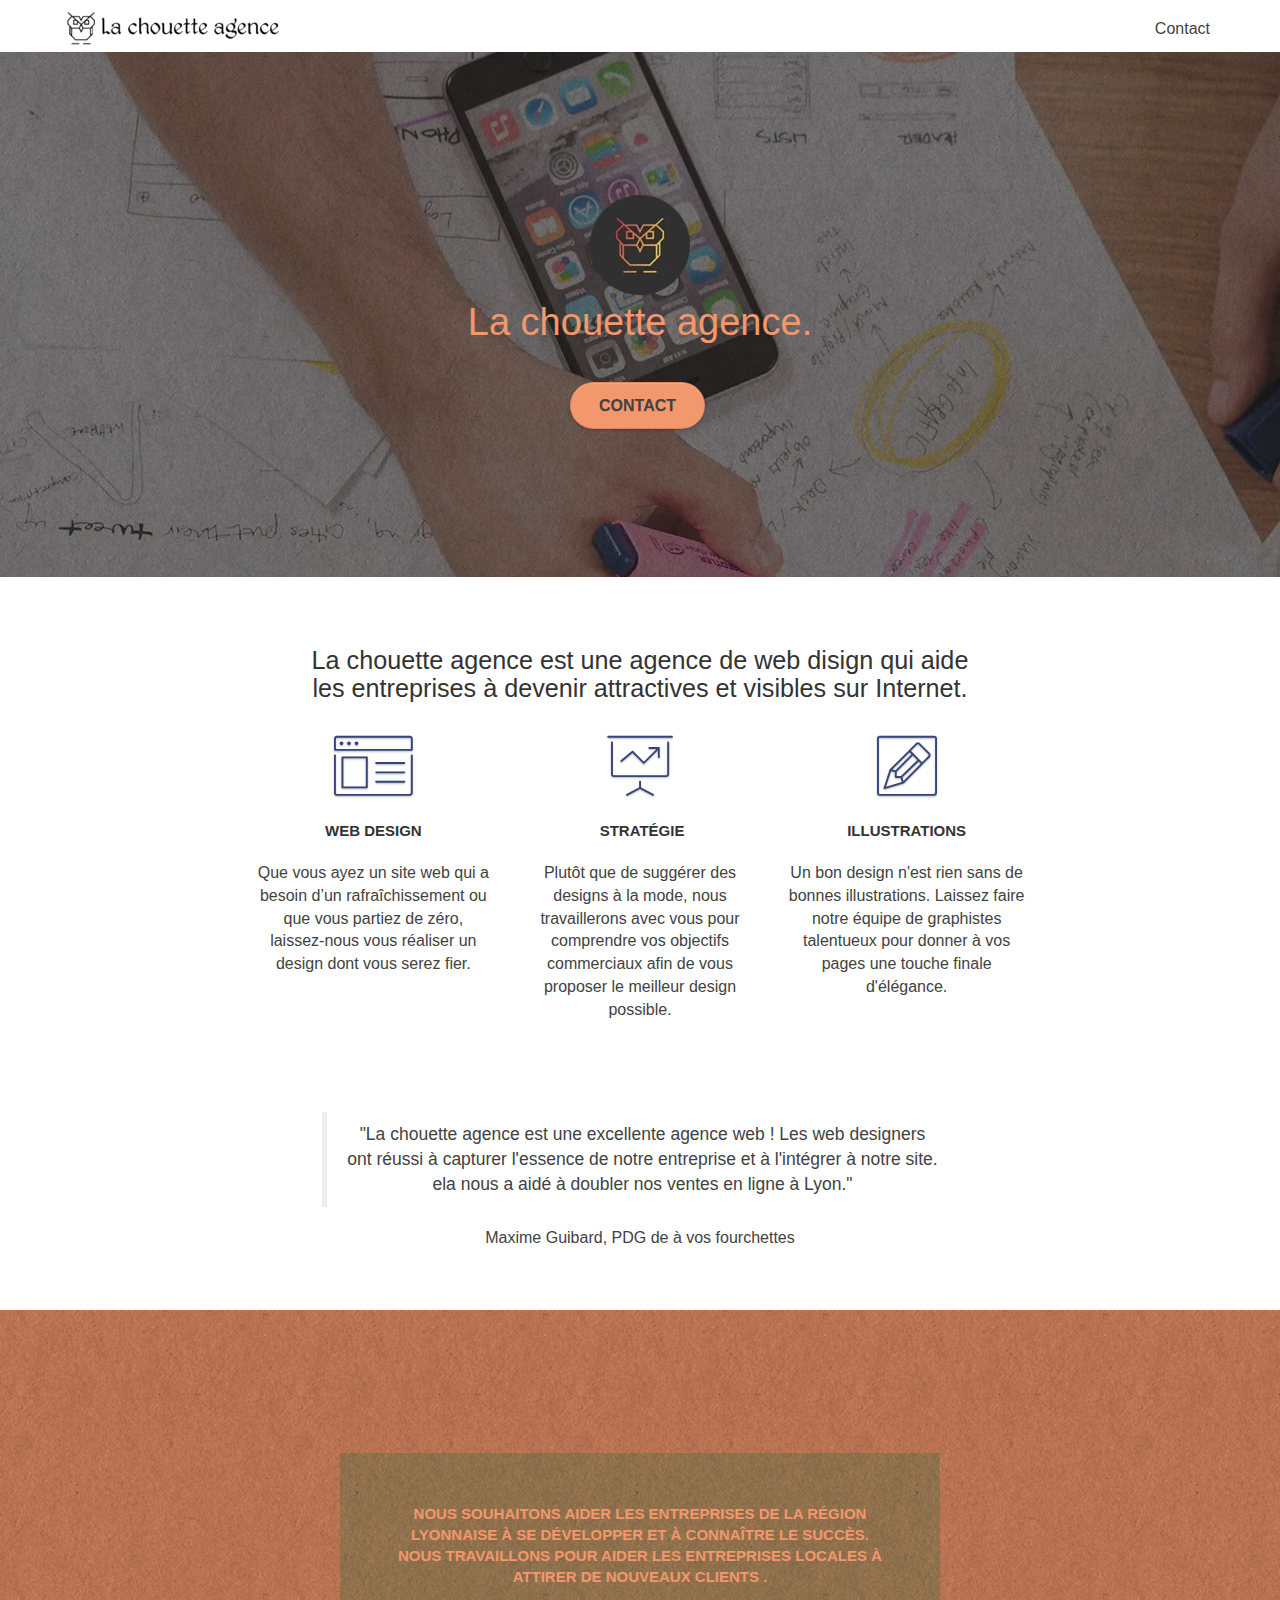
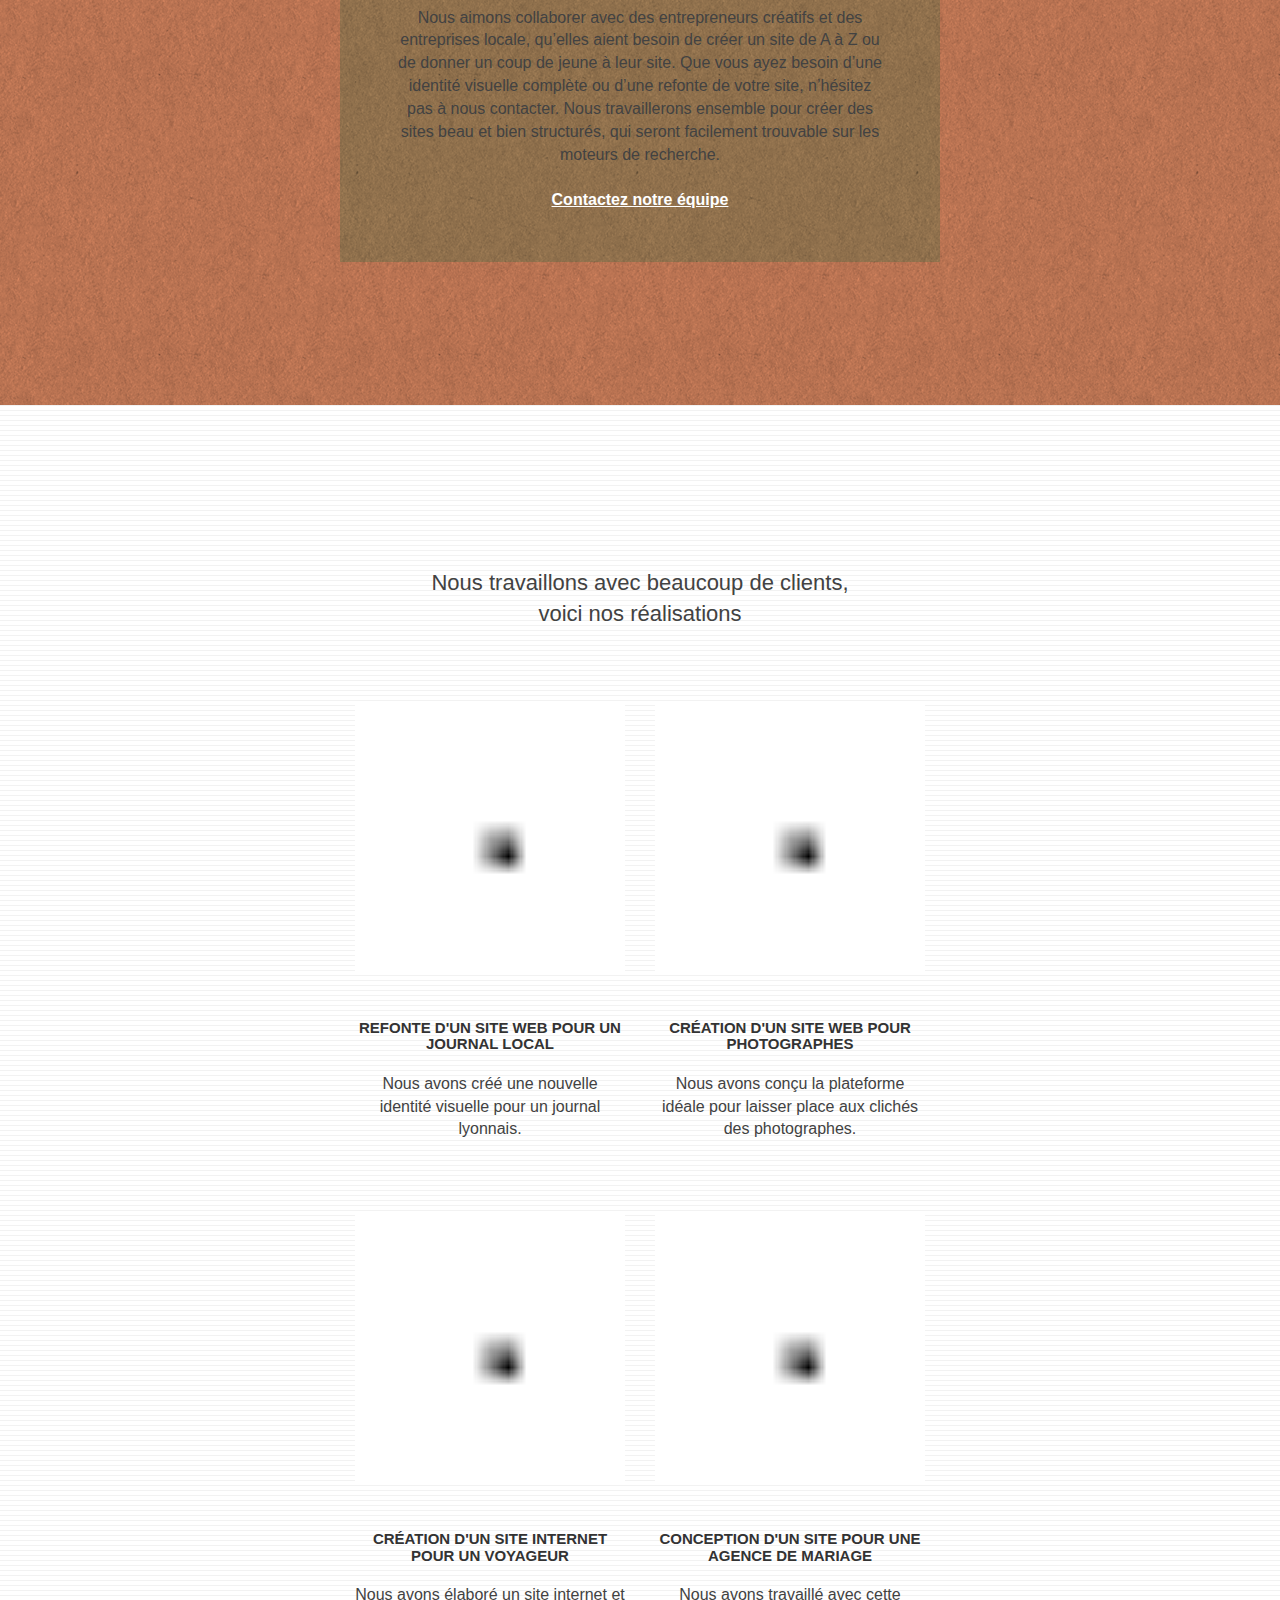
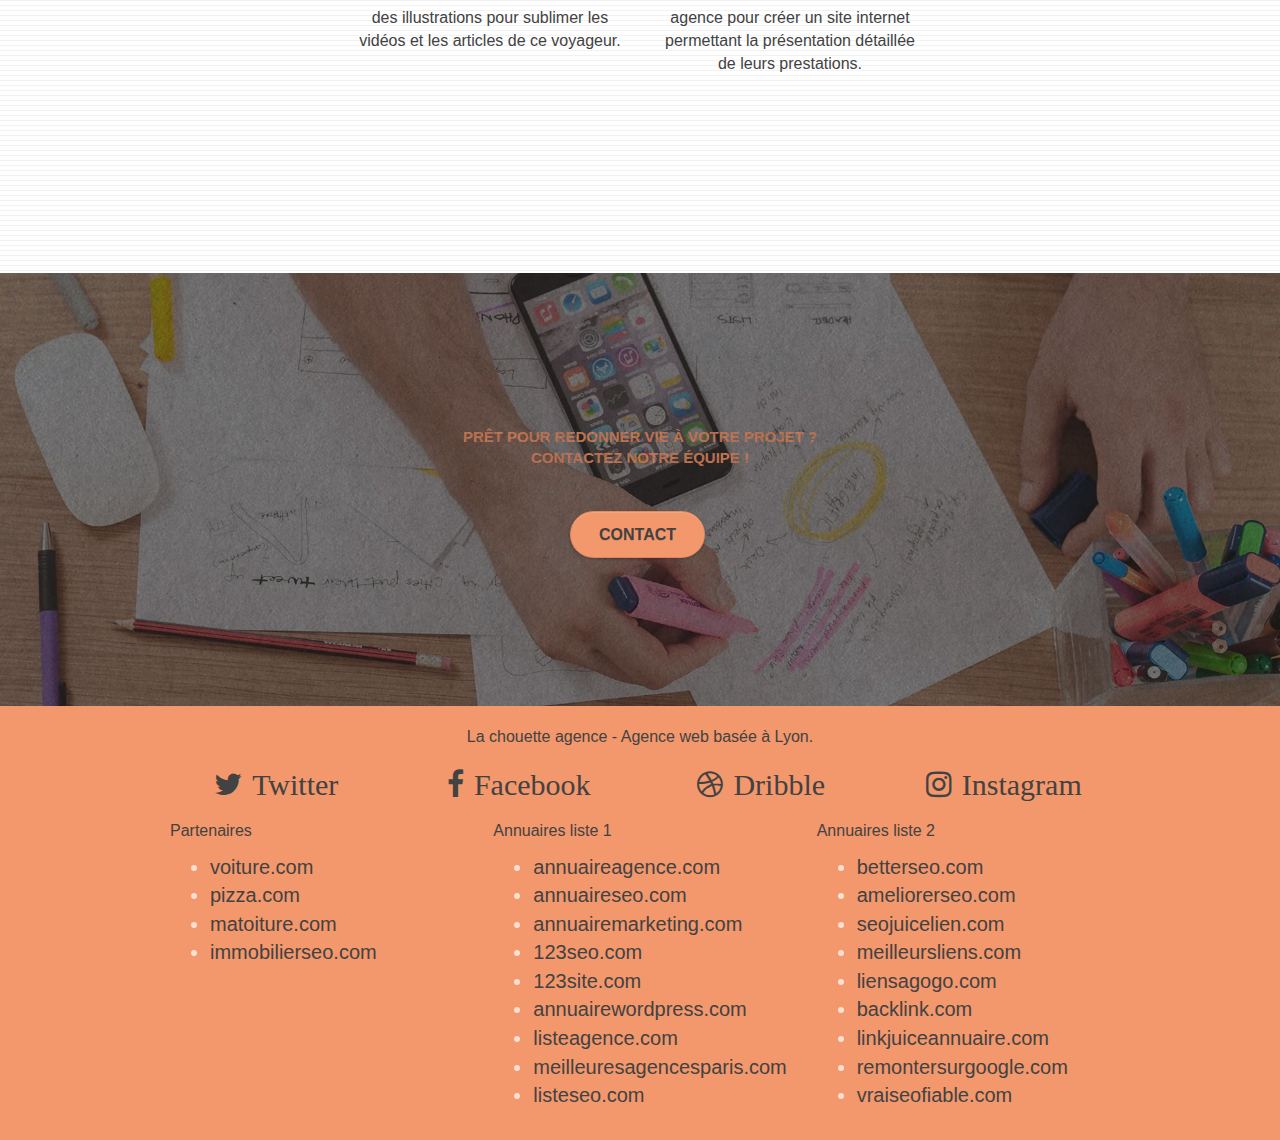
==== commit 7c5104c4: "refonte de la sémantique pour les h1,h2,h3" ====
--- a/index.html
+++ b/index.html
@@ -96,9 +96,9 @@
 						<div class="text-center">
 							<span class="et-icon-browser sm-shadow icon-dark-slate-blue icons icon-lg"></span>
 						</div>
-						<h3 class="mg-md text-center">
+						<p class="mg-md text-center">
 							Web design
-						</h3>
+						</p>
 						<p class="text-center ">
 							Que vous ayez un site web qui a besoin d&rsquo;un rafraîchissement ou que vous partiez de
 							zéro, laissez-nous vous réaliser un design dont vous serez fier.
@@ -108,9 +108,9 @@
 						<div class="text-center">
 							<span class="et-icon-presentation sm-shadow icon-dark-slate-blue icons icon-lg"></span>
 						</div>
-						<h3 class="mg-md text-center">
+						<p class="mg-md text-center">
 							&nbsp;Stratégie
-						</h3>
+						</p>
 						<p class="text-center ">
 							Plutôt que de suggérer des designs à la mode, nous travaillerons avec vous pour comprendre
 							vos objectifs commerciaux afin de vous proposer le meilleur design possible.<br>
@@ -120,9 +120,9 @@
 						<div class="text-center">
 							<span class="et-icon-edit sm-shadow icon-dark-slate-blue icons icon-lg"></span>
 						</div>
-						<h3 class="mg-md text-center">
+						<p class="mg-md text-center">
 							Illustrations
-						</h3>
+						</p>
 						<p class="text-center ">
 							Un bon design n'est rien sans de bonnes illustrations. Laissez faire notre équipe de
 							graphistes talentueux pour donner à vos pages une touche finale d'élégance.
@@ -238,9 +238,9 @@
 		<div class="bloc bgc-dark-slate-blue bg-banniere d-bloc bloc-bg-texture texture-paper" id="bloc-5-cta">
 			<div class="container bloc-lg">
 				<div class="row">
-					<h2 class="mg-md text-center tc-white">
+					<p class="mg-md text-center tc-white">
 						Prêt pour redonner vie à votre projet ?<br>Contactez notre équipe !
-					</h2>
+					</p>
 					<div class="col-sm-12 text-center">
 						<a href="page2.html"
 							class="btn btn-atomic-tangerine btn-clean btn-rd btn-lg cta-hero">Contact</a>
--- a/style.min.css
+++ b/style.min.css
@@ -1 +1 @@
-body{margin:0;padding:0;background:#fff;overflow-x:hidden;-webkit-font-smoothing:antialiased;-moz-osx-font-smoothing:grayscale}a,button{transition:all .3s ease-in-out;outline:0!important}.social a:hover{text-decoration:none;cursor:pointer;color:white!important;}#page-loading-blocs-notifaction{position:fixed;top:0;bottom:0;width:100%;z-index:100000;background:#fff url(img/pageload-spinner.gif) no-repeat center center}.blockquote{color:#424242}.flex{display:flex;align-items:center;justify-content:space-between}.adresse{width:33%}ul{font-size:2rem}.bloc{width:100%;clear:both;background:50% 50% no-repeat;padding:0 50px;-webkit-background-size:cover;-moz-background-size:cover;-o-background-size:cover;background-size:cover;position:relative}.bloc .container{padding-left:0;padding-right:0}.bloc-lg{padding:143px 50px}.bloc-md{padding:50px}.bloc-sm{padding:20px 50px}.bg-b-edge,.bg-bl-edge,.bg-br-edge,.bg-center,.bg-l-edge,.bg-r-edge,.bg-repeat,.bg-t-edge,.bg-tl-edge,.bg-tr-edge{-webkit-background-size:auto!important;-moz-background-size:auto!important;-o-background-size:auto!important;background-size:auto!important}.bg-repeat{background:repeat}.bg-t-edge{background:top no-repeat}.bloc-bg-texture::before{content:"";background-size:2px 2px;position:absolute;top:0;bottom:0;left:0;right:0}.img-responsive.portfolio-thumb{width:-webkit-fill-available}.texture-paper::before{background:url(img/texture-paper.webp)}.b-parallax{background-attachment:fixed}.d-bloc{color:rgba(255,255,255,.7)}.d-bloc button:hover{color:rgba(255,255,255,.9)}.d-bloc .icon-round,.d-bloc .icon-rounded,.d-bloc .icon-semi-rounded-a,.d-bloc .icon-semi-rounded-b,.d-bloc .icon-square{border-color:rgba(255,255,255,.9)}.d-bloc .divider-h span{border-color:rgba(255,255,255,.2)}.d-bloc .a-btn,.d-bloc .navbar a,.d-bloc .navbar-brand,.d-bloc a .icon-lg,.d-bloc a .icon-md,.d-bloc a .icon-sm,.d-bloc a .icon-xl,.d-bloc h1 a,.d-bloc h2 a,.d-bloc h3 a,.d-bloc h4 a,.d-bloc h5 a,.d-bloc h6 a,.d-bloc p a{color:rgba(255,255,255,.6)}.d-bloc .a-btn:hover,.d-bloc .navbar a:hover,.d-bloc .navbar-brand:hover,.d-bloc a:hover .icon-lg,.d-bloc a:hover .icon-md,.d-bloc a:hover .icon-sm,.d-bloc a:hover .icon-xl,.d-bloc h1 a:hover,.d-bloc h2 a:hover,.d-bloc h3 a:hover,.d-bloc h4 a:hover,.d-bloc h5 a:hover,.navbar a:hover{color:gray!important}.d-bloc h6 a:hover,.d-bloc p a:hover{color:rgba(255,255,255,1)}.d-bloc .navbar-toggle .icon-bar{background:rgba(255,255,255,1)}.d-bloc .btn-wire,.d-bloc .btn-wire:hover{color:rgba(255,255,255,1);border-color:rgba(255,255,255,1)}.d-bloc .panel{color:rgba(0,0,0,.5)}.d-bloc .panel button:hover{color:rgba(0,0,0,.7)}.d-bloc .panel icon{border-color:rgba(0,0,0,.7)}.d-bloc .panel .divider-h span{border-color:rgba(0,0,0,.1)}.d-bloc .panel .a-btn{color:rgba(0,0,0,.6)}.d-bloc .panel .a-btn:hover{color:rgba(0,0,0,1)}.d-bloc .panel .btn-wire,.d-bloc .panel .btn-wire:hover{color:rgba(0,0,0,.7);border-color:rgba(0,0,0,.3)}.d-bloc .panel,.l-bloc{color:rgba(0,0,0,.5)}.d-bloc .panel button:hover,.l-bloc button:hover{color:rgba(0,0,0,.7)}.l-bloc .icon-round,.l-bloc .icon-rounded,.l-bloc .icon-semi-rounded-a,.l-bloc .icon-semi-rounded-b,.l-bloc .icon-square{border-color:rgba(0,0,0,.7)}.d-bloc .panel .divider-h span,.l-bloc .divider-h span{border-color:rgba(0,0,0,.1)}.d-bloc .panel .a-btn,.l-bloc .a-btn,.l-bloc .navbar a,.l-bloc .navbar-brand,.l-bloc a .icon-lg,.l-bloc a .icon-md,.l-bloc a .icon-sm,.l-bloc a .icon-xl,.l-bloc h1 a,.l-bloc h2 a,.l-bloc h3 a,.l-bloc h4 a,.l-bloc h5 a,.l-bloc h6 a,.l-bloc p a{color:rgba(0,0,0,.6)}.d-bloc .panel .a-btn:hover,.l-bloc .a-btn:hover,.l-bloc .navbar a:hover,.l-bloc .navbar-brand:hover,.l-bloc a:hover .icon-lg,.l-bloc a:hover .icon-md,.l-bloc a:hover .icon-sm,.l-bloc a:hover .icon-xl,.l-bloc h1 a:hover,.l-bloc h2 a:hover,.l-bloc h3 a:hover,.l-bloc h4 a:hover,.l-bloc h5 a:hover,.l-bloc h6 a:hover,.l-bloc p a:hover{color:rgba(0,0,0,1)}.l-bloc .navbar-toggle .icon-bar{color:rgba(0,0,0,.6)}.d-bloc .panel .btn-wire,.d-bloc .panel .btn-wire:hover,.l-bloc .btn-wire,.l-bloc .btn-wire:hover{color:rgba(0,0,0,.7);border-color:rgba(0,0,0,.3)}.voffset{margin-top:30px}.voffset-lg{margin-top:80px}.row-no-gutters{margin-right:0;margin-left:0}.row.row-no-gutters>[class*=" col-"],.row.row-no-gutters>[class^=col-]{padding-right:0;padding-left:0}#bloc-1-hero h1{font-size:18px}.navbar{margin-bottom:0;z-index:1}.navbar-brand{height:auto;padding:3px 15px;font-size:25px;font-weight:400;font-weight:600;line-height:44px}.navbar-brand img{max-height:200px;margin:0 5px 0 0;display:inline}.navbar-brand img[src$=svg]{min-width:100px}.nav-center .navbar-brand img{margin:0}.navbar .nav{padding-top:2px;margin-right:-16px;float:right;z-index:1}.nav>li{float:left;margin-top:4px;font-size:16px}.navbar-nav .open .dropdown-menu>li>a{text-align:inherit}.nav>li a:focus,.nav>li a:hover{background:0 0}.navbar-toggle{margin:10px 10px 0 0;border:0}.navbar-toggle:hover{background:0 0!important}.navbar-toggle .icon-bar{background-color:rgba(0,0,0,.5);width:26px}.nav-invert .navbar .nav{float:left}.nav-invert .navbar-brand,.nav-invert .navbar-header{float:right;position:relative;z-index:2}@media (min-width:768px){.site-navigation{position:absolute;top:50%;right:20px;transform:translate(0,-50%);-webkit-transform:translateY(-50%)}.nav>li .dropdown-menu a,.nav>li .dropdown-menu a:hover{color:#484848}.nav-invert .site-navigation{left:0;right:0}.nav-center{text-align:center}.nav-center .navbar-header{width:100%}.nav-center .nav>li,.nav-center .navbar-brand,.nav-center .navbar-header{float:none;display:inline-block}.nav-center .site-navigation{position:relative;width:100%;right:0;margin-right:0;margin-top:20px}.nav-center.mini-nav .navbar-toggle{float:none;margin:10px auto 0}}.nav>li>.dropdown a{background:0 0!important;display:block;padding:14px 15px}nav .caret{margin:0 5px}.dropdown-menu .dropdown-menu{top:-8px;left:100%}.dropdown-menu .dropmenu-flow-right{top:100%;left:0;margin-left:-1px;border-top-left-radius:0;border-top-right-radius:0}.dropdown-menu .dropdown span{border:4px solid #000;border-top-color:transparent;border-right-color:transparent;border-bottom-color:transparent;margin:6px -5px 0 0!important;float:right}.mg-md{margin-top:10px;margin-bottom:20px}.mg-lg{margin-top:10px;margin-bottom:40px}.btn{margin:0 5px 5px 0}.btn.pull-right{margin:0 0 5px 5px}.btn-d,.btn-d:focus,.btn-d:hover{color:#fff;background:rgba(0,0,0,.3)}button{outline:0!important}.btn-rd{border-radius:40px}.btn-clean{border:1px solid rgba(0,0,0,.08);border-bottom-color:rgba(0,0,0,.1);text-shadow:0 1px 0 rgba(0,0,1,.1);box-shadow:0 1px 3px rgba(0,0,1,.25),inset 0 1px 0 0 rgba(255,255,255,.15)}.icon-md{font-size:30px!important;color:#424242!important}.icon-md:hover{color:#fff!important}.icon-lg{font-size:60px!important}.sm-shadow{text-shadow:0 1px 2px rgba(0,0,0,.3)}.panel-sq,.panel-sq .panel-footer,.panel-sq .panel-heading{border-radius:0}.panel-rd{border-radius:30px}.panel-rd .panel-heading{border-radius:29px 29px 0 0}.panel-rd .panel-footer{border-radius:0 0 29px 29px}.form-control{border-color:rgba(0,0,0,.1);box-shadow:none}.scrollToTop{width:40px;height:40px;position:fixed;bottom:20px;right:20px;opacity:0;z-index:500;transition:all .3s ease-in-out}.scrollToTop span{margin-top:6px}.showScrollTop{font-size:14px;opacity:1}a[data-lightbox]{position:relative;display:block;text-align:center}a[data-lightbox]:hover::before{content:"+";font-family:HelveticaNeue-Light,"Helvetica Neue Light","Helvetica Neue",Helvetica,Arial;font-size:32px;width:50px;height:50px;margin-left:-25px;border-radius:50%;background:rgba(0,0,0,.6);color:#fff;font-weight:100;z-index:1;position:absolute;top:50%;transform:translateY(-50%);-webkit-transform:translateY(-50%)}a[data-lightbox]:hover img{opacity:.6;-webkit-animation-fill-mode:none;animation-fill-mode:none}#lightbox-modal{display:flex;align-items:center}#lightbox-modal .modal-dialog{width:90%;max-width:900px;margin:0 auto 0}#lightbox-modal .modal-dialog img{max-height:90vh;margin:0 auto}.lightbox-caption{padding:20px;color:#fff;background:rgba(0,0,0,.5);position:absolute;left:15px;right:15px;bottom:5px}.close-lightbox{color:#fff;font-size:30px;position:absolute;top:20px;right:20px;z-index:20;background:rgba(0,0,0,.5);border:none;line-height:30px;padding:0 9px 5px;opacity:.3}.close-lightbox:hover,.next-lightbox:hover,.prev-lightbox:hover{opacity:1;color:#fff}.next-lightbox,.prev-lightbox{font-size:20px;color:rgba(255,255,255,.9);background:rgba(0,0,0,.5);transition:all .2s ease-in-out;position:absolute;top:45%;z-index:1;opacity:.4}.next-lightbox{padding:6px 8px 1px 13px;right:25px}.prev-lightbox{padding:6px 13px 1px 10px;left:25px}.snapshot-lb .modal-body{padding-bottom:45px}.snapshot-lb .lightbox-caption{padding:0;color:rgba(0,0,0,.5);background:0 0}.btn,a,h1,h2,h3,h4,h5,h6,label,p{font-family:helvetica;font-weight:400;color:#424242!important}.container{max-width:1000px}.hero-bloc-text{font-size:38px}.hero-bloc-text-sub{font-size:36px}.statement-bloc-text{line-height:26px;font-style:italic;font-size:20px;text-align:center;font-weight:lighter;max-width:520px;margin:auto auto auto auto}p{font-size:16px}.tight-width-whitespace{max-width:600px;margin:auto auto auto auto}.h1{font-size:20px;font-family:"Open Sans"}.cta-hero{margin-top:22px;color:#fff!important;text-transform:uppercase;padding:12px 28px 12px 28px;font-size:16px;font-weight:700}.social{margin:20px 0}.social:hover{color:#dddada!important}h2{font-size:22px;line-height:1.4em}h3{font-size:15px;text-transform:uppercase;font-weight:700;color:#333!important}.med-width-whitespace{max-width:800px;margin:auto auto auto auto;box-shadow:0 0 0 #000}h1{color:#333!important;font-size:1.8em;}h4{color:#333!important}.icons{margin-bottom:14px;margin-top:24px}.white{color:#424242!important}.portfolio-thumb{margin-bottom:24px}.portfolio-row{margin-bottom:44px;margin-top:50px}.avatar{box-shadow:0 4px 9px rgba(0,0,0,.3)}.black-background{background-color:rgba(165,147,99,.7);padding:40px 40px 40px 40px}.bold-link{font-weight:900;text-decoration:underline!important}.bgc-white{background-color:#fff}.bgc-dark-slate-blue{background-color:#364577}.bgc-atomic-tangerine{background-color:#f3976c}.tc-white{color:#f3976c!important}.btn-atomic-tangerine{background:#f3976c;color:#424242!important}.btn-atomic-tangerine:hover{background:#c27956!important;color:#fff!important}.ltc-white{color:#fff!important}.ltc-white:hover{color:#ccc!important}.ltc-atomic-tangerine{color:#f3976c!important}.ltc-atomic-tangerine:hover{color:#c27956!important}.icon-dark-slate-blue{color:#364577!important;border-color:#364577!important}.bg-dots-bg{background-image:url(img/dots-bg.png)}.bg-lines-h2-bg{background-image:url(img/lines-h2-bg.png)}.bg-banniere{background-image:url(img/la-chouette-agence-banniere.webp)}.bg-presentation{background-image:url(img/image-de-presentation.webp)}@media (max-width:1024px){.bloc{padding-left:20px;padding-right:20px}.bloc-tile-2.full-width-bloc .container,.bloc-tile-3.full-width-bloc .container,.bloc-tile-4.full-width-bloc .container,.bloc.full-width-bloc{padding-left:0;padding-right:0}}@media (max-width:992px) and (min-width:768px){.navbar .nav{max-width:80%}.nav-center.navbar .nav{max-width:100%}}@media only screen and (min-width:768px) and (max-width:1024px) and (orientation:landscape){.b-parallax{background-attachment:scroll}}@media only screen and (min-width:1024px) and (max-width:1366px) and (-webkit-min-device-pixel-ratio:1.5){.b-parallax{background-attachment:scroll}}@media (max-width:991px){.container{width:100%}.b-parallax{background-attachment:scroll}#hero-bloc,.page-container{overflow-x:hidden;position:relative}.bloc-group,.bloc-group .bloc{display:block;width:100%}.bloc-fill-screen .fill-bloc-bottom-edge,.bloc-fill-screen .fill-bloc-top-edge{padding:0 20px}.flex{flex-direction:column}.adresse{width:auto;padding-top:50px}}@media (max-width:767px){.page-container{overflow-x:hidden;position:relative}#disqus_thread,h1,h2,h3,h4,h5,h6,p{padding-left:10px!important;padding-right:10px!important}.b-parallax{background-attachment:scroll}.navbar .nav{padding-top:0;border-top:1px solid rgba(0,0,0,.2);float:none!important}.navbar.row{margin-left:0;margin-right:0}.site-navigation{position:inherit;transform:none;-webkit-transform:none;-ms-transform:none}.nav>li{margin-top:0;border-bottom:1px solid rgba(0,0,0,.1);background:rgba(0,0,0,.05);text-align:left;padding-left:15px;width:100%}.nav>li:hover{background:rgba(0,0,0,.08)}.dropdown .dropdown a .caret{float:none;margin:5px 0 0 10px!important;border:4px solid #000;border-bottom-color:transparent;border-right-color:transparent;border-left-color:transparent}#hero-bloc .navbar .nav{background:rgba(0,0,0,.8)}#hero-bloc .navbar .nav a{color:rgba(255,255,255,.6)}.hero{padding:50px 0}.hero-nav{left:-1px;right:-1px}.navbar-collapse{padding:0;overflow-x:hidden;-webkit-box-shadow:none;box-shadow:none}.nav-invert .navbar-header{float:none;width:100%}.nav-invert .navbar-toggle{float:left;margin-left:10px}.bloc{padding-left:0;padding-right:0}.bloc-lg,.bloc-xl,.bloc-xxl{padding:143px 0}.bloc-md,.bloc-sm{padding-left:0;padding-right:0}.bloc-fill-screen .fill-bloc-bottom-edge,.bloc-fill-screen .fill-bloc-top-edge,.bloc-tile-2 .container,.bloc-tile-3 .container,.bloc-tile-4 .container{padding-left:0;padding-right:0}.a-block{padding:0 10px}.btn-dwn{display:none}.voffset{margin-top:5px}.voffset-md{margin-top:20px}.voffset-lg{margin-top:30px}form{padding:5px}.close-lightbox{display:inline-block}.blocsapp-device-iphone5{background-size:216px 425px;padding-top:60px;width:216px;height:425px}.blocsapp-device-iphone5 img{width:180px;height:320px}}@media (max-width:400px){.bloc{padding-left:0!important;padding-right:0!important}}@media (max-width:767px){.bloc-mob-center-text{text-align:center}}+body{margin:0;padding:0;background:#fff;overflow-x:hidden;-webkit-font-smoothing:antialiased;-moz-osx-font-smoothing:grayscale}a,button{transition:all .3s ease-in-out;outline:0!important}.social a:hover{text-decoration:none;cursor:pointer;color:white!important;}#page-loading-blocs-notifaction{position:fixed;top:0;bottom:0;width:100%;z-index:100000;background:#fff url(img/pageload-spinner.gif) no-repeat center center}.blockquote{color:#424242}.flex{display:flex;align-items:center;justify-content:space-between}.adresse{width:33%}ul{font-size:2rem}.bloc{width:100%;clear:both;background:50% 50% no-repeat;padding:0 50px;-webkit-background-size:cover;-moz-background-size:cover;-o-background-size:cover;background-size:cover;position:relative}.bloc .container{padding-left:0;padding-right:0}.bloc-lg{padding:143px 50px}.bloc-md{padding:50px}.bloc-sm{padding:20px 50px}.bg-b-edge,.bg-bl-edge,.bg-br-edge,.bg-center,.bg-l-edge,.bg-r-edge,.bg-repeat,.bg-t-edge,.bg-tl-edge,.bg-tr-edge{-webkit-background-size:auto!important;-moz-background-size:auto!important;-o-background-size:auto!important;background-size:auto!important}.bg-repeat{background:repeat}.bg-t-edge{background:top no-repeat}.bloc-bg-texture::before{content:"";background-size:2px 2px;position:absolute;top:0;bottom:0;left:0;right:0}.img-responsive.portfolio-thumb{width:-webkit-fill-available}.texture-paper::before{background:url(img/texture-paper.webp)}.b-parallax{background-attachment:fixed}.d-bloc{color:rgba(255,255,255,.7)}.d-bloc button:hover{color:rgba(255,255,255,.9)}.d-bloc .icon-round,.d-bloc .icon-rounded,.d-bloc .icon-semi-rounded-a,.d-bloc .icon-semi-rounded-b,.d-bloc .icon-square{border-color:rgba(255,255,255,.9)}.d-bloc .divider-h span{border-color:rgba(255,255,255,.2)}.d-bloc .a-btn,.d-bloc .navbar a,.d-bloc .navbar-brand,.d-bloc a .icon-lg,.d-bloc a .icon-md,.d-bloc a .icon-sm,.d-bloc a .icon-xl,.d-bloc h1 a,.d-bloc h2 a,.d-bloc h3 a,.d-bloc h4 a,.d-bloc h5 a,.d-bloc h6 a,.d-bloc p a{color:rgba(255,255,255,.6)}.d-bloc .a-btn:hover,.d-bloc .navbar a:hover,.d-bloc .navbar-brand:hover,.d-bloc a:hover .icon-lg,.d-bloc a:hover .icon-md,.d-bloc a:hover .icon-sm,.d-bloc a:hover .icon-xl,.d-bloc h1 a:hover,.d-bloc h2 a:hover,.d-bloc h3 a:hover,.d-bloc h4 a:hover,.d-bloc h5 a:hover,.navbar a:hover{color:gray!important}.d-bloc h6 a:hover,.d-bloc p a:hover{color:rgba(255,255,255,1)}.d-bloc .navbar-toggle .icon-bar{background:rgba(255,255,255,1)}.d-bloc .btn-wire,.d-bloc .btn-wire:hover{color:rgba(255,255,255,1);border-color:rgba(255,255,255,1)}.d-bloc .panel{color:rgba(0,0,0,.5)}.d-bloc .panel button:hover{color:rgba(0,0,0,.7)}.d-bloc .panel icon{border-color:rgba(0,0,0,.7)}.d-bloc .panel .divider-h span{border-color:rgba(0,0,0,.1)}.d-bloc .panel .a-btn{color:rgba(0,0,0,.6)}.d-bloc .panel .a-btn:hover{color:rgba(0,0,0,1)}.d-bloc .panel .btn-wire,.d-bloc .panel .btn-wire:hover{color:rgba(0,0,0,.7);border-color:rgba(0,0,0,.3)}.d-bloc .panel,.l-bloc{color:rgba(0,0,0,.5)}.d-bloc .panel button:hover,.l-bloc button:hover{color:rgba(0,0,0,.7)}.l-bloc .icon-round,.l-bloc .icon-rounded,.l-bloc .icon-semi-rounded-a,.l-bloc .icon-semi-rounded-b,.l-bloc .icon-square{border-color:rgba(0,0,0,.7)}.d-bloc .panel .divider-h span,.l-bloc .divider-h span{border-color:rgba(0,0,0,.1)}.d-bloc .panel .a-btn,.l-bloc .a-btn,.l-bloc .navbar a,.l-bloc .navbar-brand,.l-bloc a .icon-lg,.l-bloc a .icon-md,.l-bloc a .icon-sm,.l-bloc a .icon-xl,.l-bloc h1 a,.l-bloc h2 a,.l-bloc h3 a,.l-bloc h4 a,.l-bloc h5 a,.l-bloc h6 a,.l-bloc p a{color:rgba(0,0,0,.6)}.d-bloc .panel .a-btn:hover,.l-bloc .a-btn:hover,.l-bloc .navbar a:hover,.l-bloc .navbar-brand:hover,.l-bloc a:hover .icon-lg,.l-bloc a:hover .icon-md,.l-bloc a:hover .icon-sm,.l-bloc a:hover .icon-xl,.l-bloc h1 a:hover,.l-bloc h2 a:hover,.l-bloc h3 a:hover,.l-bloc h4 a:hover,.l-bloc h5 a:hover,.l-bloc h6 a:hover,.l-bloc p a:hover{color:rgba(0,0,0,1)}.l-bloc .navbar-toggle .icon-bar{color:rgba(0,0,0,.6)}.d-bloc .panel .btn-wire,.d-bloc .panel .btn-wire:hover,.l-bloc .btn-wire,.l-bloc .btn-wire:hover{color:rgba(0,0,0,.7);border-color:rgba(0,0,0,.3)}.voffset{margin-top:30px}.voffset-lg{margin-top:80px}.row-no-gutters{margin-right:0;margin-left:0}.row.row-no-gutters>[class*=" col-"],.row.row-no-gutters>[class^=col-]{padding-right:0;padding-left:0}#bloc-1-hero h1{font-size:18px}.navbar{margin-bottom:0;z-index:1}.navbar-brand{height:auto;padding:3px 15px;font-size:25px;font-weight:400;font-weight:600;line-height:44px}.navbar-brand img{max-height:200px;margin:0 5px 0 0;display:inline}.navbar-brand img[src$=svg]{min-width:100px}.nav-center .navbar-brand img{margin:0}.navbar .nav{padding-top:2px;margin-right:-16px;float:right;z-index:1}.nav>li{float:left;margin-top:4px;font-size:16px}.navbar-nav .open .dropdown-menu>li>a{text-align:inherit}.nav>li a:focus,.nav>li a:hover{background:0 0}.navbar-toggle{margin:10px 10px 0 0;border:0}.navbar-toggle:hover{background:0 0!important}.navbar-toggle .icon-bar{background-color:rgba(0,0,0,.5);width:26px}.nav-invert .navbar .nav{float:left}.nav-invert .navbar-brand,.nav-invert .navbar-header{float:right;position:relative;z-index:2}@media (min-width:768px){.site-navigation{position:absolute;top:50%;right:20px;transform:translate(0,-50%);-webkit-transform:translateY(-50%)}.nav>li .dropdown-menu a,.nav>li .dropdown-menu a:hover{color:#484848}.nav-invert .site-navigation{left:0;right:0}.nav-center{text-align:center}.nav-center .navbar-header{width:100%}.nav-center .nav>li,.nav-center .navbar-brand,.nav-center .navbar-header{float:none;display:inline-block}.nav-center .site-navigation{position:relative;width:100%;right:0;margin-right:0;margin-top:20px}.nav-center.mini-nav .navbar-toggle{float:none;margin:10px auto 0}}.nav>li>.dropdown a{background:0 0!important;display:block;padding:14px 15px}nav .caret{margin:0 5px}.dropdown-menu .dropdown-menu{top:-8px;left:100%}.dropdown-menu .dropmenu-flow-right{top:100%;left:0;margin-left:-1px;border-top-left-radius:0;border-top-right-radius:0}.dropdown-menu .dropdown span{border:4px solid #000;border-top-color:transparent;border-right-color:transparent;border-bottom-color:transparent;margin:6px -5px 0 0!important;float:right}.mg-md{margin-top:10px;margin-bottom:20px;font-size:15px;text-transform:uppercase;font-weight:700;color:#333!important;}.mg-lg{margin-top:10px;margin-bottom:40px}.btn{margin:0 5px 5px 0}.btn.pull-right{margin:0 0 5px 5px}.btn-d,.btn-d:focus,.btn-d:hover{color:#fff;background:rgba(0,0,0,.3)}button{outline:0!important}.btn-rd{border-radius:40px}.btn-clean{border:1px solid rgba(0,0,0,.08);border-bottom-color:rgba(0,0,0,.1);text-shadow:0 1px 0 rgba(0,0,1,.1);box-shadow:0 1px 3px rgba(0,0,1,.25),inset 0 1px 0 0 rgba(255,255,255,.15)}.icon-md{font-size:30px!important;color:#424242!important}.icon-md:hover{color:#fff!important}.icon-lg{font-size:60px!important}.sm-shadow{text-shadow:0 1px 2px rgba(0,0,0,.3)}.panel-sq,.panel-sq .panel-footer,.panel-sq .panel-heading{border-radius:0}.panel-rd{border-radius:30px}.panel-rd .panel-heading{border-radius:29px 29px 0 0}.panel-rd .panel-footer{border-radius:0 0 29px 29px}.form-control{border-color:rgba(0,0,0,.1);box-shadow:none}.scrollToTop{width:40px;height:40px;position:fixed;bottom:20px;right:20px;opacity:0;z-index:500;transition:all .3s ease-in-out}.scrollToTop span{margin-top:6px}.showScrollTop{font-size:14px;opacity:1}a[data-lightbox]{position:relative;display:block;text-align:center}a[data-lightbox]:hover::before{content:"+";font-family:HelveticaNeue-Light,"Helvetica Neue Light","Helvetica Neue",Helvetica,Arial;font-size:32px;width:50px;height:50px;margin-left:-25px;border-radius:50%;background:rgba(0,0,0,.6);color:#fff;font-weight:100;z-index:1;position:absolute;top:50%;transform:translateY(-50%);-webkit-transform:translateY(-50%)}a[data-lightbox]:hover img{opacity:.6;-webkit-animation-fill-mode:none;animation-fill-mode:none}#lightbox-modal{display:flex;align-items:center}#lightbox-modal .modal-dialog{width:90%;max-width:900px;margin:0 auto 0}#lightbox-modal .modal-dialog img{max-height:90vh;margin:0 auto}.lightbox-caption{padding:20px;color:#fff;background:rgba(0,0,0,.5);position:absolute;left:15px;right:15px;bottom:5px}.close-lightbox{color:#fff;font-size:30px;position:absolute;top:20px;right:20px;z-index:20;background:rgba(0,0,0,.5);border:none;line-height:30px;padding:0 9px 5px;opacity:.3}.close-lightbox:hover,.next-lightbox:hover,.prev-lightbox:hover{opacity:1;color:#fff}.next-lightbox,.prev-lightbox{font-size:20px;color:rgba(255,255,255,.9);background:rgba(0,0,0,.5);transition:all .2s ease-in-out;position:absolute;top:45%;z-index:1;opacity:.4}.next-lightbox{padding:6px 8px 1px 13px;right:25px}.prev-lightbox{padding:6px 13px 1px 10px;left:25px}.snapshot-lb .modal-body{padding-bottom:45px}.snapshot-lb .lightbox-caption{padding:0;color:rgba(0,0,0,.5);background:0 0}.btn,a,h1,h2,h3,h4,h5,h6,label,p{font-family:helvetica;font-weight:400;color:#424242!important}.container{max-width:1000px}.hero-bloc-text{font-size:38px}.hero-bloc-text-sub{font-size:36px}.statement-bloc-text{line-height:26px;font-style:italic;font-size:20px;text-align:center;font-weight:lighter;max-width:520px;margin:auto auto auto auto}p{font-size:16px}.tight-width-whitespace{max-width:600px;margin:auto auto auto auto}.h1{font-size:20px;font-family:"Open Sans"}.cta-hero{margin-top:22px;color:#fff!important;text-transform:uppercase;padding:12px 28px 12px 28px;font-size:16px;font-weight:700}.social{margin:20px 0}.social:hover{color:#dddada!important}h2{font-size:22px;line-height:1.4em}h3{font-size:15px;text-transform:uppercase;font-weight:700;color:#333!important}.med-width-whitespace{max-width:800px;margin:auto auto auto auto;box-shadow:0 0 0 #000}h1{color:#333!important;font-size:1.8em;}h4{color:#333!important}.icons{margin-bottom:14px;margin-top:24px}.white{color:#424242!important}.portfolio-thumb{margin-bottom:24px}.portfolio-row{margin-bottom:44px;margin-top:50px}.avatar{box-shadow:0 4px 9px rgba(0,0,0,.3)}.black-background{background-color:rgba(165,147,99,.7);padding:40px 40px 40px 40px}.bold-link{font-weight:900;text-decoration:underline!important}.bgc-white{background-color:#fff}.bgc-dark-slate-blue{background-color:#364577}.bgc-atomic-tangerine{background-color:#f3976c}.tc-white{color:#f3976c!important}.btn-atomic-tangerine{background:#f3976c;color:#424242!important}.btn-atomic-tangerine:hover{background:#c27956!important;color:#fff!important}.ltc-white{color:#fff!important}.ltc-white:hover{color:#ccc!important}.ltc-atomic-tangerine{color:#f3976c!important}.ltc-atomic-tangerine:hover{color:#c27956!important}.icon-dark-slate-blue{color:#364577!important;border-color:#364577!important}.bg-dots-bg{background-image:url(img/dots-bg.png)}.bg-lines-h2-bg{background-image:url(img/lines-h2-bg.png)}.bg-banniere{background-image:url(img/la-chouette-agence-banniere.webp)}.bg-presentation{background-image:url(img/image-de-presentation.webp)}@media (max-width:1024px){.bloc{padding-left:20px;padding-right:20px}.bloc-tile-2.full-width-bloc .container,.bloc-tile-3.full-width-bloc .container,.bloc-tile-4.full-width-bloc .container,.bloc.full-width-bloc{padding-left:0;padding-right:0}}@media (max-width:992px) and (min-width:768px){.navbar .nav{max-width:80%}.nav-center.navbar .nav{max-width:100%}}@media only screen and (min-width:768px) and (max-width:1024px) and (orientation:landscape){.b-parallax{background-attachment:scroll}}@media only screen and (min-width:1024px) and (max-width:1366px) and (-webkit-min-device-pixel-ratio:1.5){.b-parallax{background-attachment:scroll}}@media (max-width:991px){.container{width:100%}.b-parallax{background-attachment:scroll}#hero-bloc,.page-container{overflow-x:hidden;position:relative}.bloc-group,.bloc-group .bloc{display:block;width:100%}.bloc-fill-screen .fill-bloc-bottom-edge,.bloc-fill-screen .fill-bloc-top-edge{padding:0 20px}.flex{flex-direction:column}.adresse{width:auto;padding-top:50px}}@media (max-width:767px){.page-container{overflow-x:hidden;position:relative}#disqus_thread,h1,h2,h3,h4,h5,h6,p{padding-left:10px!important;padding-right:10px!important}.b-parallax{background-attachment:scroll}.navbar .nav{padding-top:0;border-top:1px solid rgba(0,0,0,.2);float:none!important}.navbar.row{margin-left:0;margin-right:0}.site-navigation{position:inherit;transform:none;-webkit-transform:none;-ms-transform:none}.nav>li{margin-top:0;border-bottom:1px solid rgba(0,0,0,.1);background:rgba(0,0,0,.05);text-align:left;padding-left:15px;width:100%}.nav>li:hover{background:rgba(0,0,0,.08)}.dropdown .dropdown a .caret{float:none;margin:5px 0 0 10px!important;border:4px solid #000;border-bottom-color:transparent;border-right-color:transparent;border-left-color:transparent}#hero-bloc .navbar .nav{background:rgba(0,0,0,.8)}#hero-bloc .navbar .nav a{color:rgba(255,255,255,.6)}.hero{padding:50px 0}.hero-nav{left:-1px;right:-1px}.navbar-collapse{padding:0;overflow-x:hidden;-webkit-box-shadow:none;box-shadow:none}.nav-invert .navbar-header{float:none;width:100%}.nav-invert .navbar-toggle{float:left;margin-left:10px}.bloc{padding-left:0;padding-right:0}.bloc-lg,.bloc-xl,.bloc-xxl{padding:143px 0}.bloc-md,.bloc-sm{padding-left:0;padding-right:0}.bloc-fill-screen .fill-bloc-bottom-edge,.bloc-fill-screen .fill-bloc-top-edge,.bloc-tile-2 .container,.bloc-tile-3 .container,.bloc-tile-4 .container{padding-left:0;padding-right:0}.a-block{padding:0 10px}.btn-dwn{display:none}.voffset{margin-top:5px}.voffset-md{margin-top:20px}.voffset-lg{margin-top:30px}form{padding:5px}.close-lightbox{display:inline-block}.blocsapp-device-iphone5{background-size:216px 425px;padding-top:60px;width:216px;height:425px}.blocsapp-device-iphone5 img{width:180px;height:320px}}@media (max-width:400px){.bloc{padding-left:0!important;padding-right:0!important}}@media (max-width:767px){.bloc-mob-center-text{text-align:center}}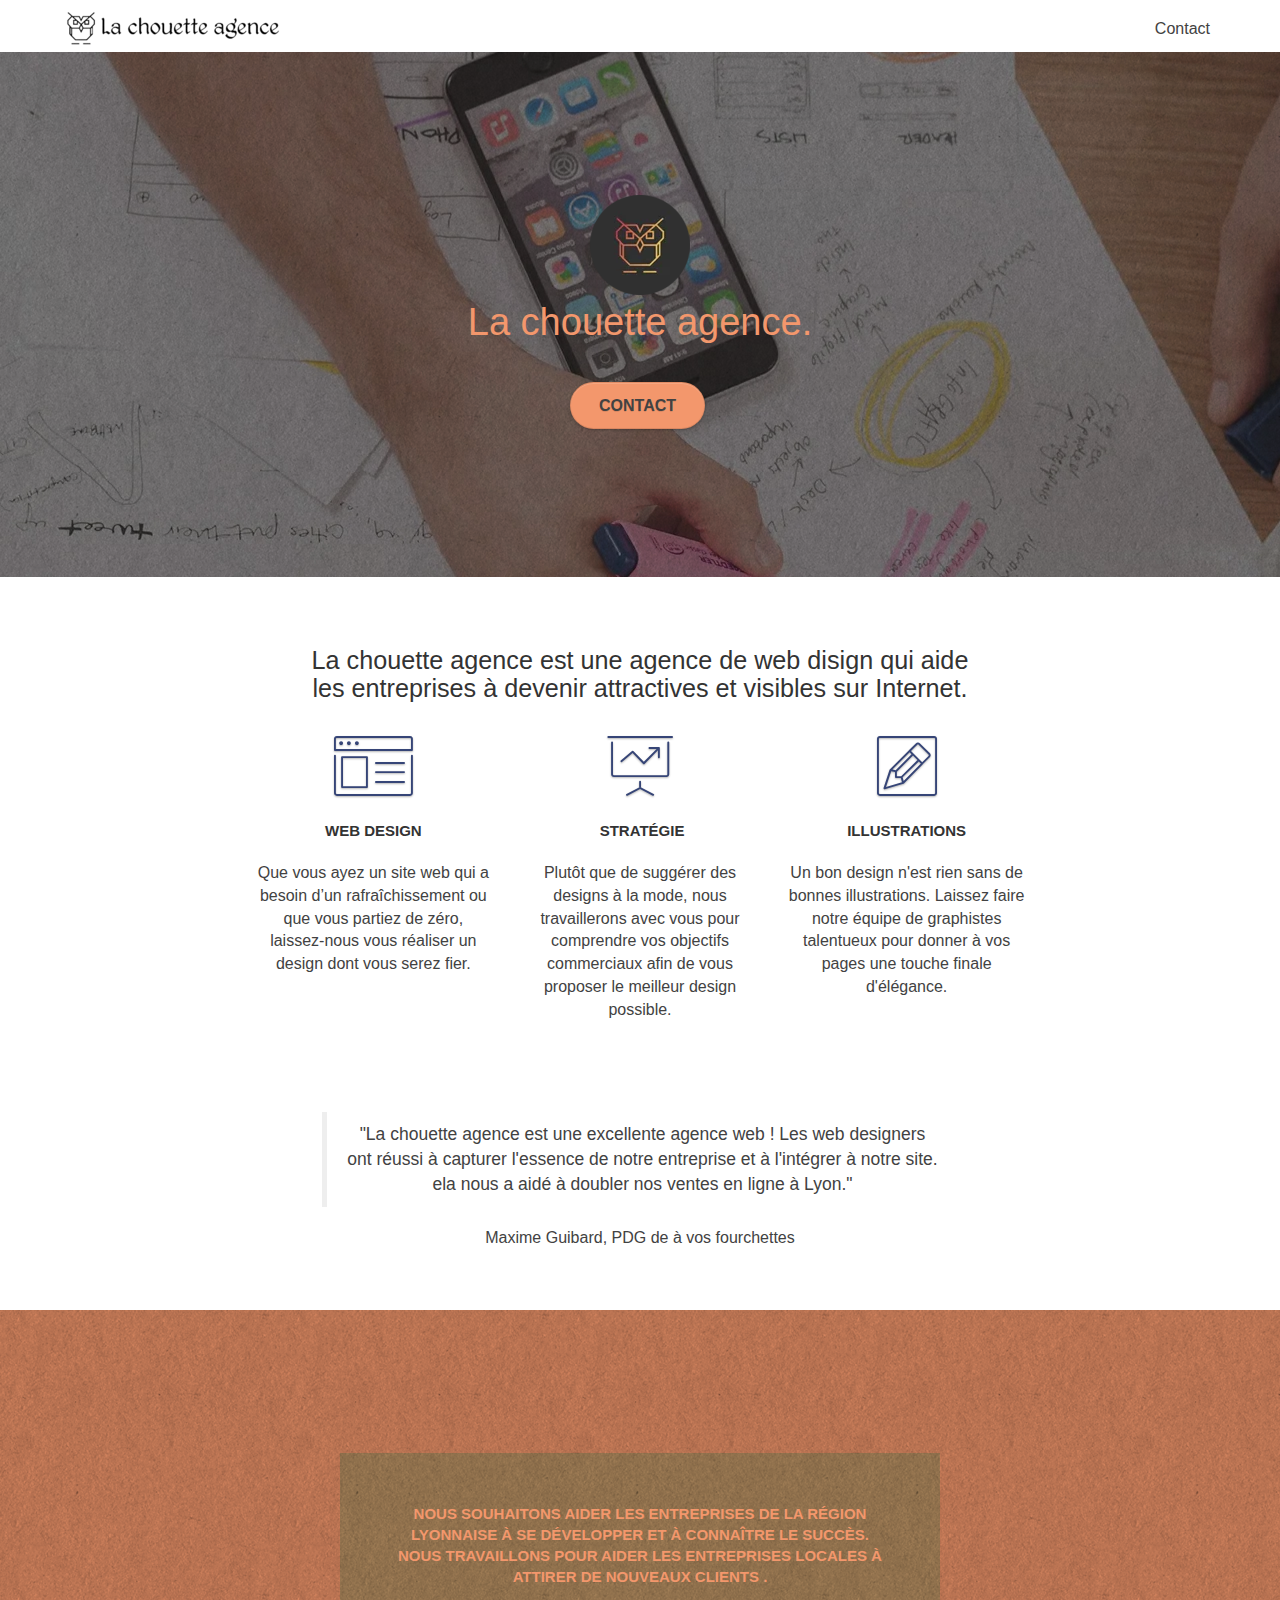
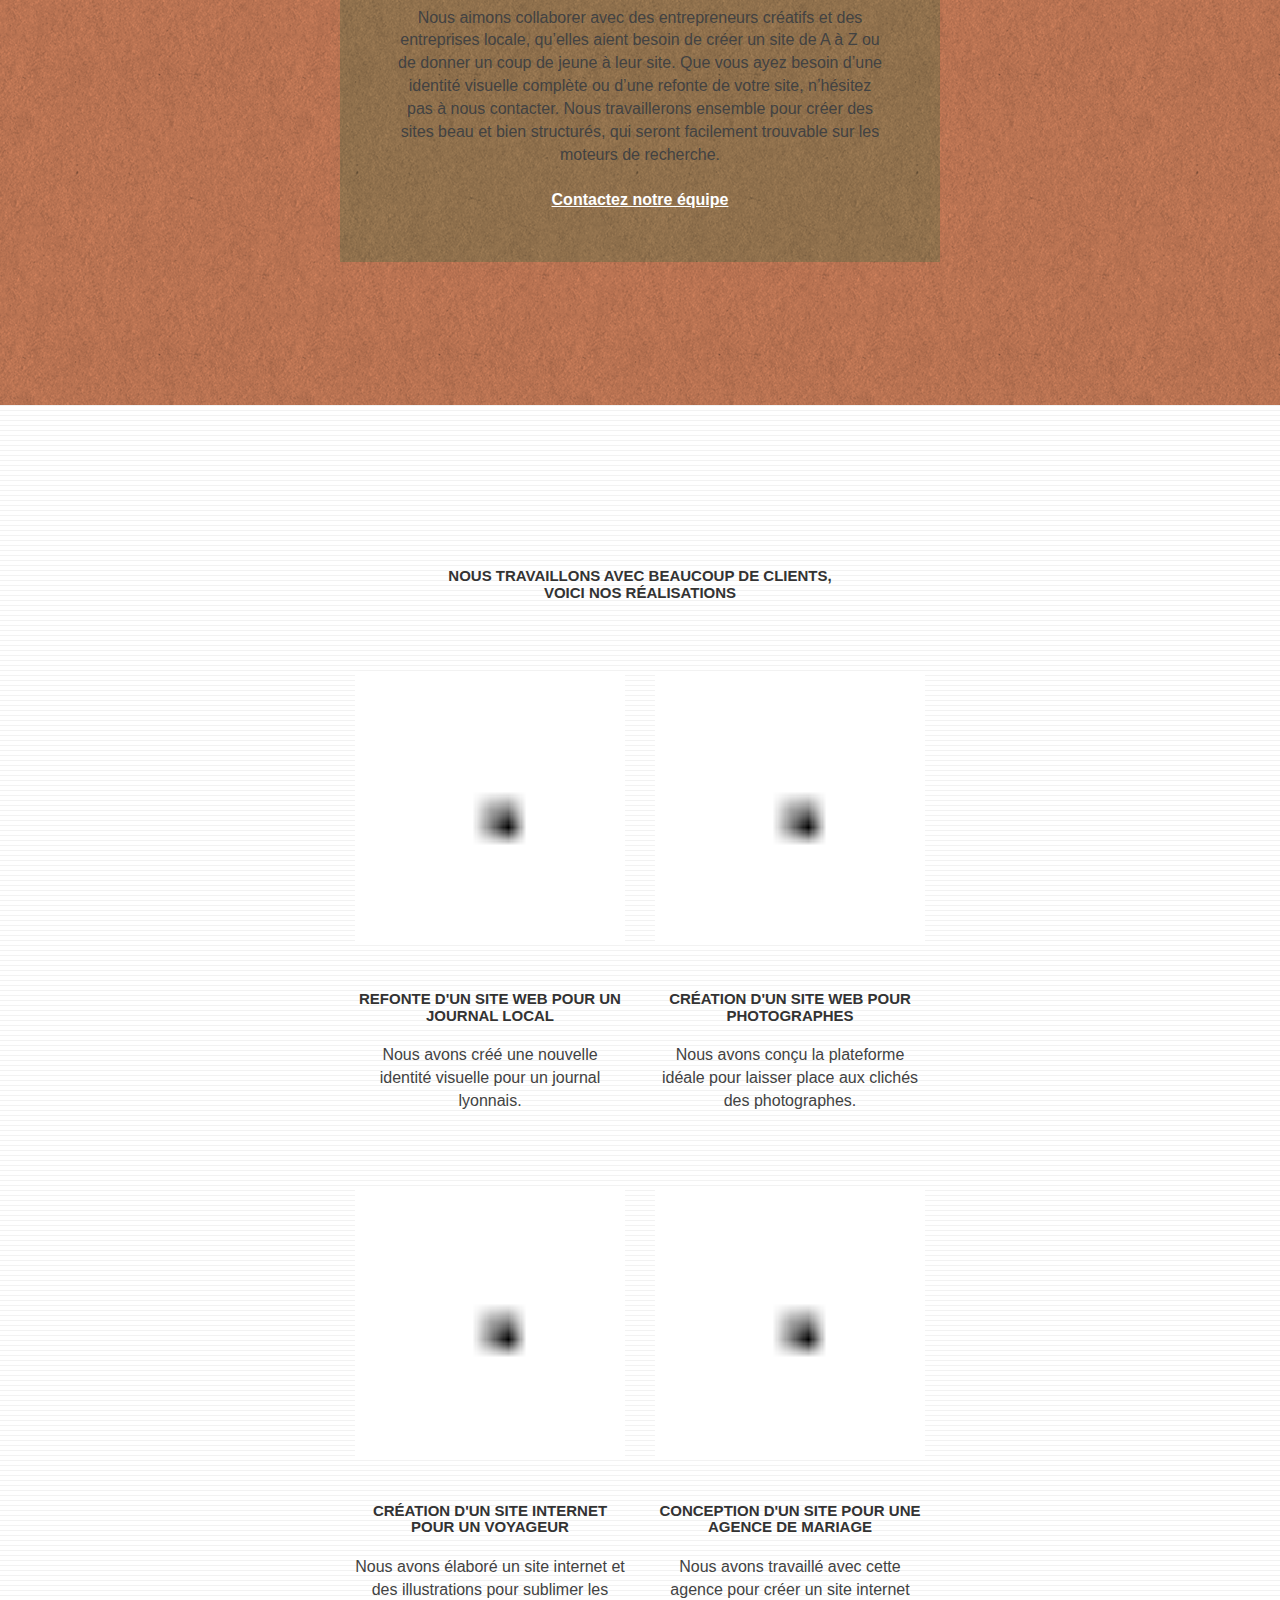
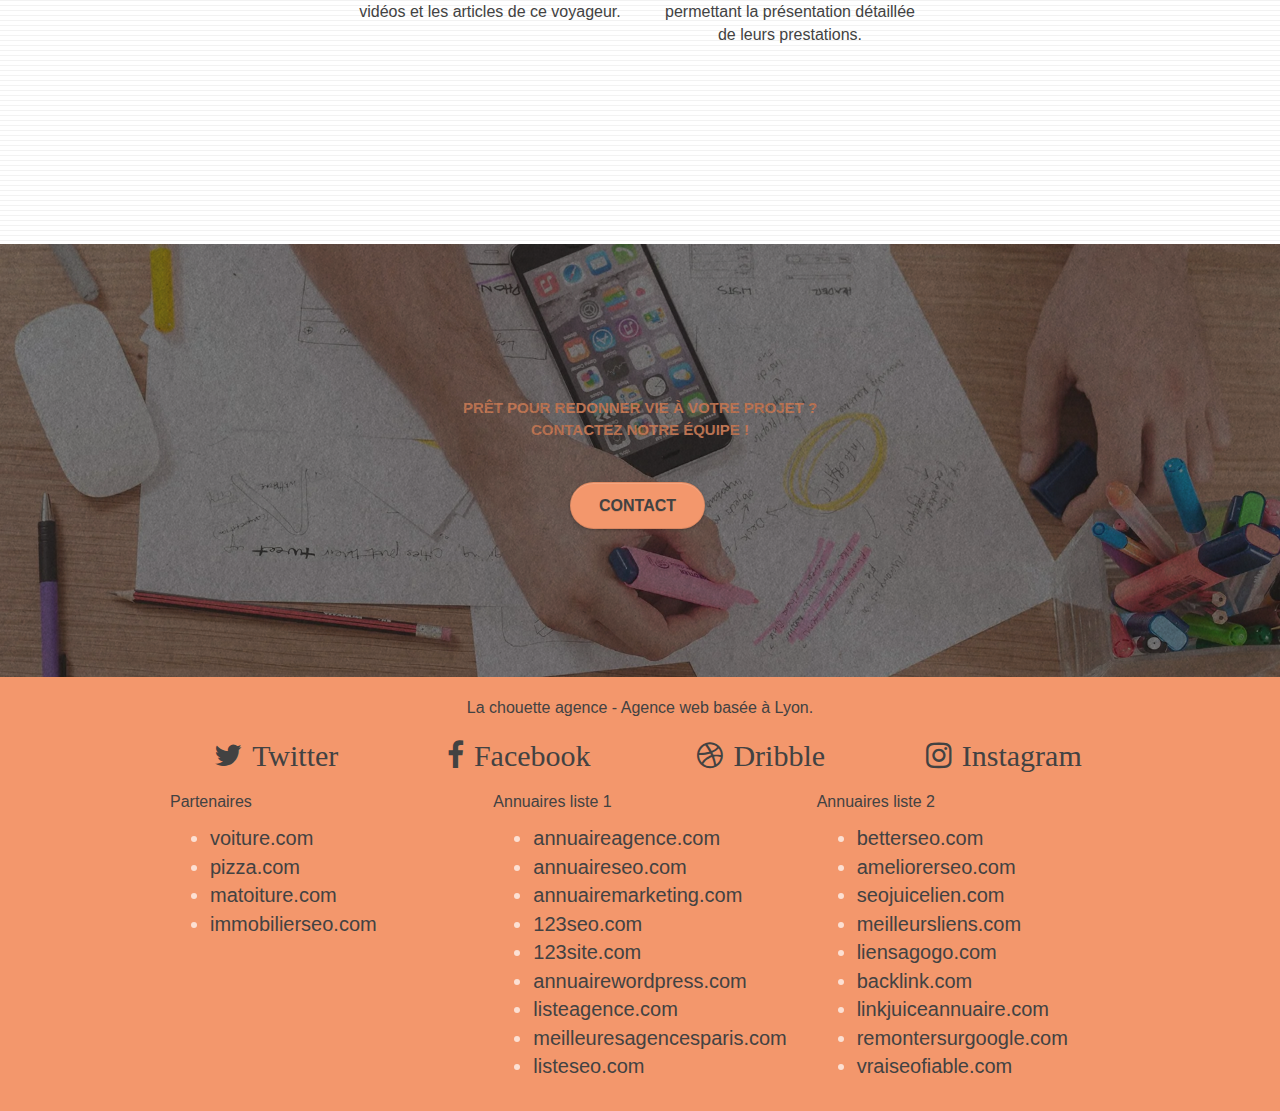
==== commit 691fc324: "suppression des fichiers inutile" ====
--- a/index.html
+++ b/index.html
@@ -172,7 +172,7 @@
 			<div class="container bloc-lg">
 				<div class="row">
 					<div class="col-sm-12 text-center">
-						<h2>Nous travaillons avec beaucoup de clients,<br> voici nos réalisations</h2>
+						<h3>Nous travaillons avec beaucoup de clients,<br> voici nos réalisations</h3>
 					</div>
 				</div>
 				<div class="row tight-width-whitespace portfolio-row">
@@ -329,7 +329,7 @@
 	</div>
 	<!-- Principal conteneur END -->
 	<script src="./js/lazysizes.min.js" async=""></script>
-	<script src="./js/jquery-3.4.1.min.js"></script>
+	<script src="./js/jQuery-v3.5.1.min.js"></script>
 	<script src="./js/bootstrap.min.js"></script>
 	<script defer src="./js/blocs.min.js"></script>
 	<script defer src="./js/jquery.touchSwipe.min.js"></script>
--- a/css/et-line.css
+++ b/css/et-line.css
@@ -1,7 +1,7 @@
 @font-face {
     font-family: et-line;
     src: url(../fonts/et-line.eot);
-    src: url(../fonts/et-line.eot?#iefix) format('embedded-opentype'), url(../fonts/et-line.woff) format('woff'), url(../fonts/et-line.ttf) format('truetype'), url(../fonts/et-line.svg#et-line) format('svg');
+    src: url(../fonts/et-line.eot?#iefix) format('embedded-opentype'), url(../fonts/et-line.ttf) format('truetype'), url(../fonts/et-line.svg#et-line) format('svg');
     font-weight: 400;
     font-style: normal;
     font-display: swap;
